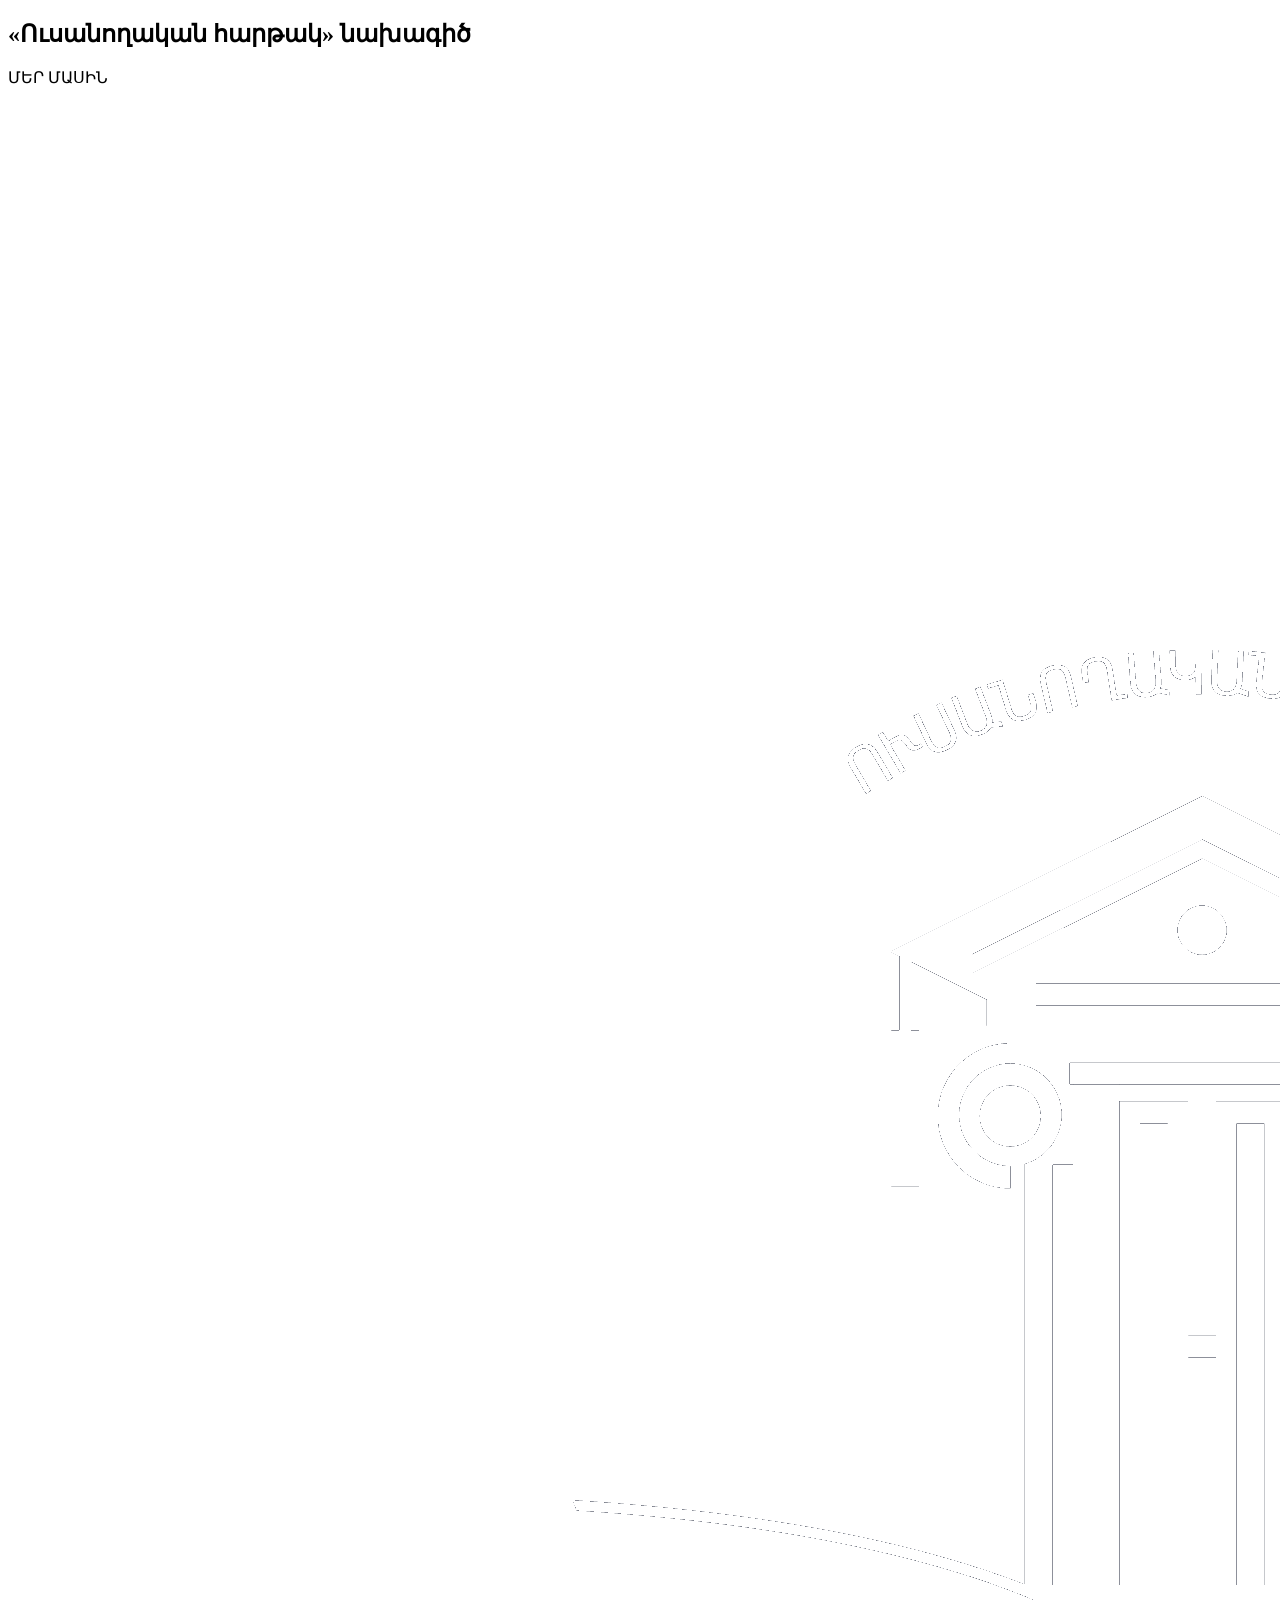
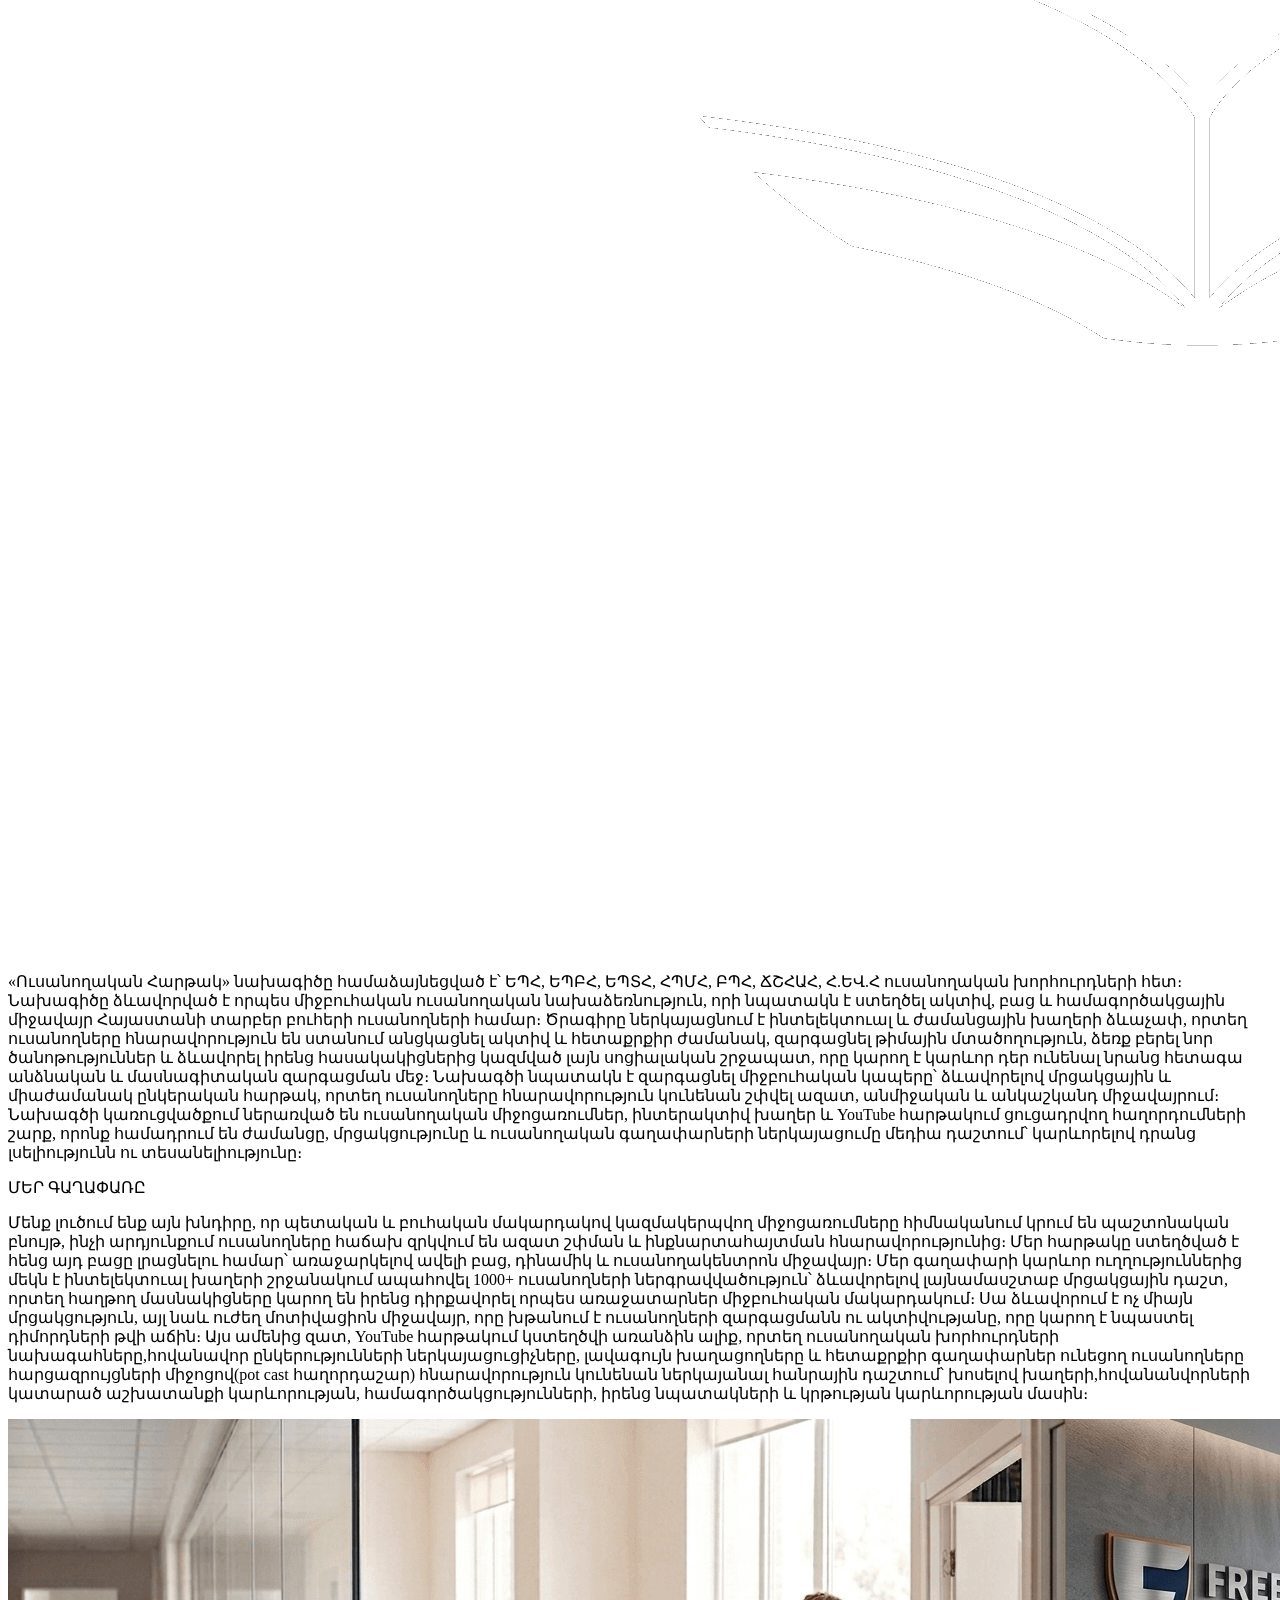
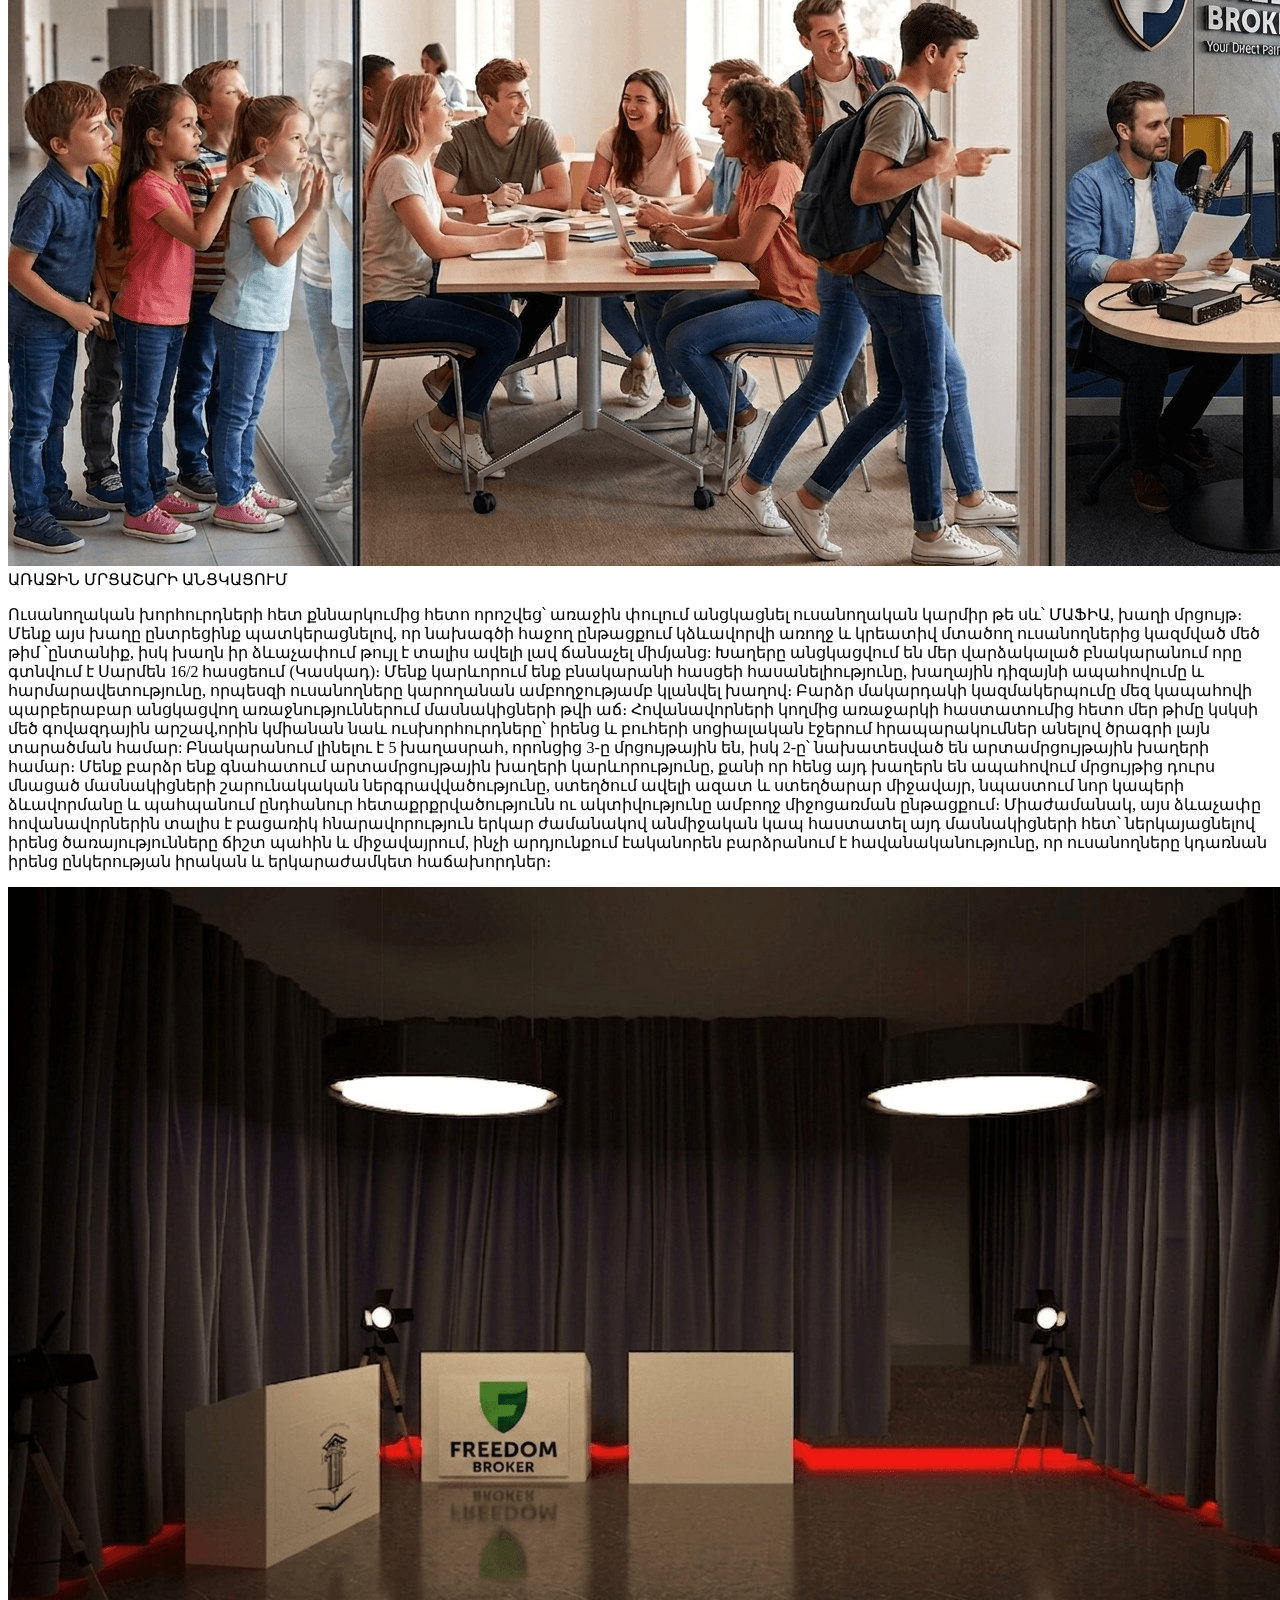
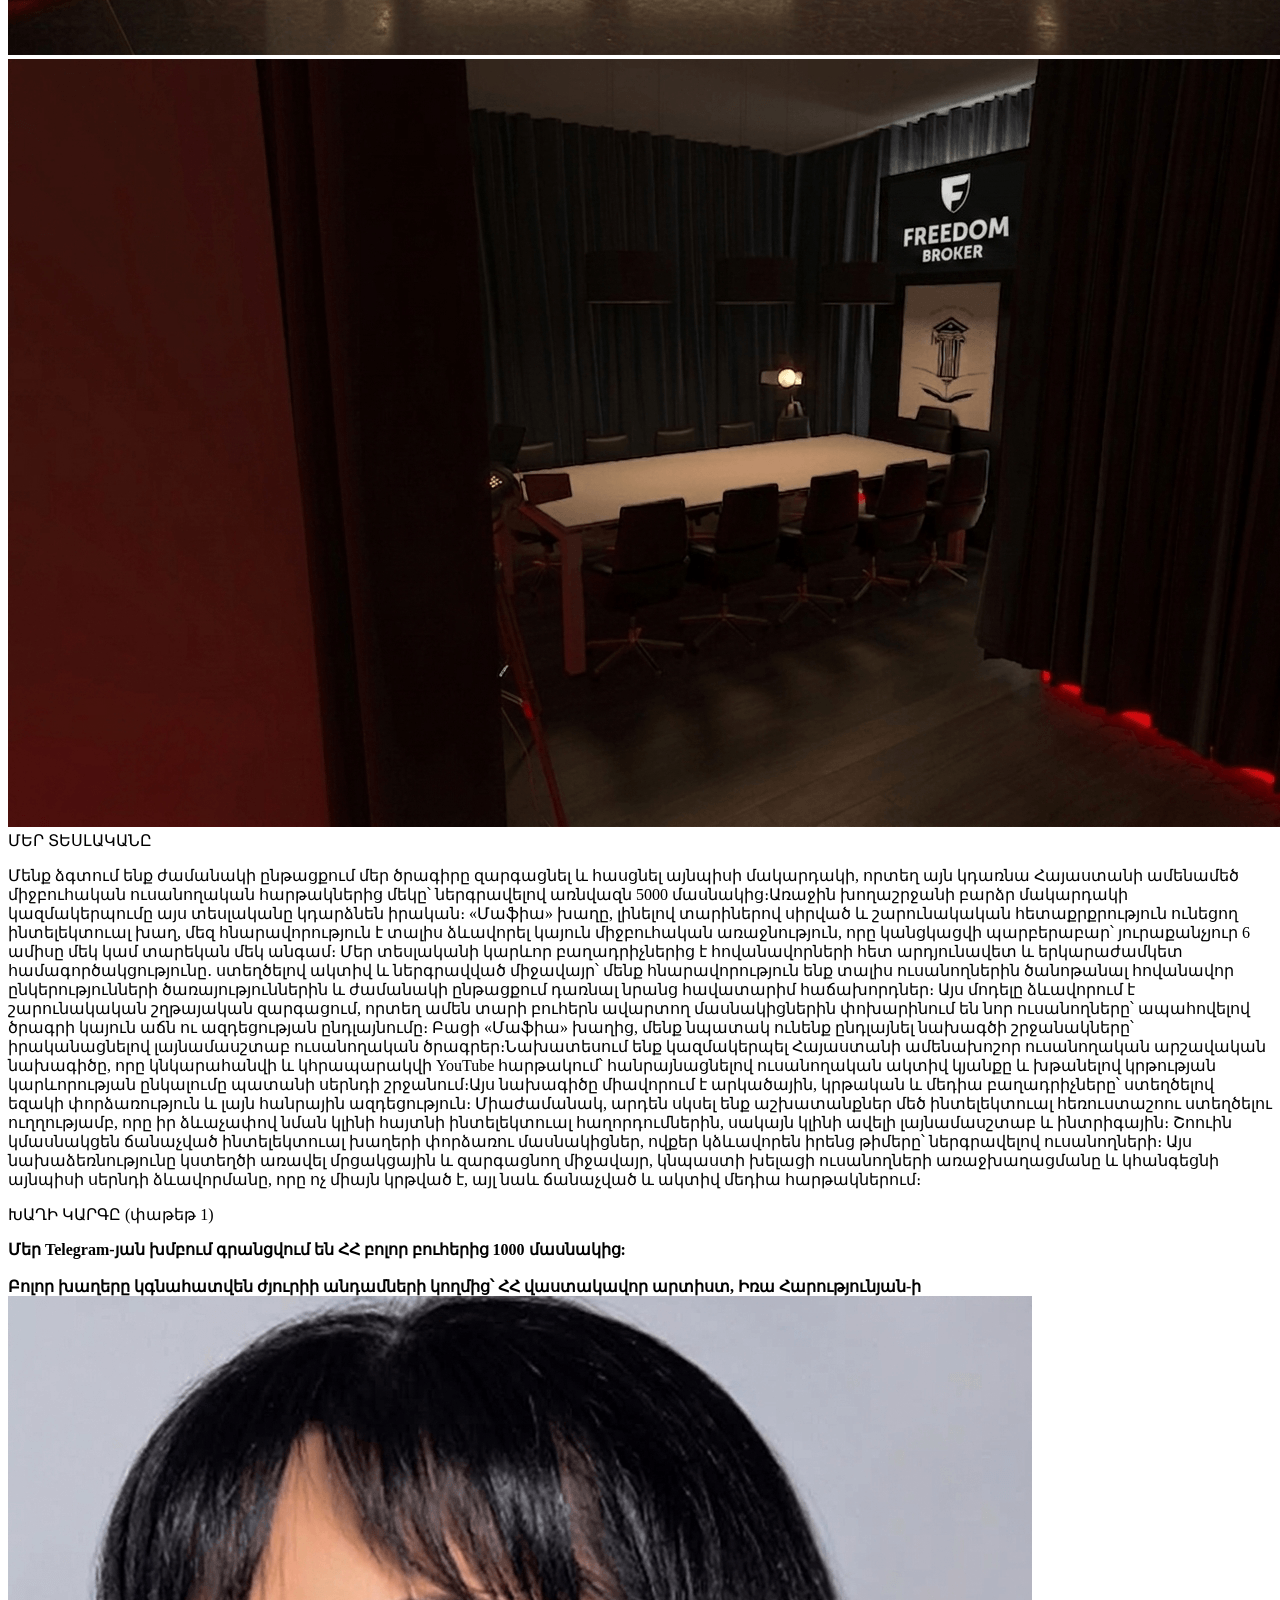
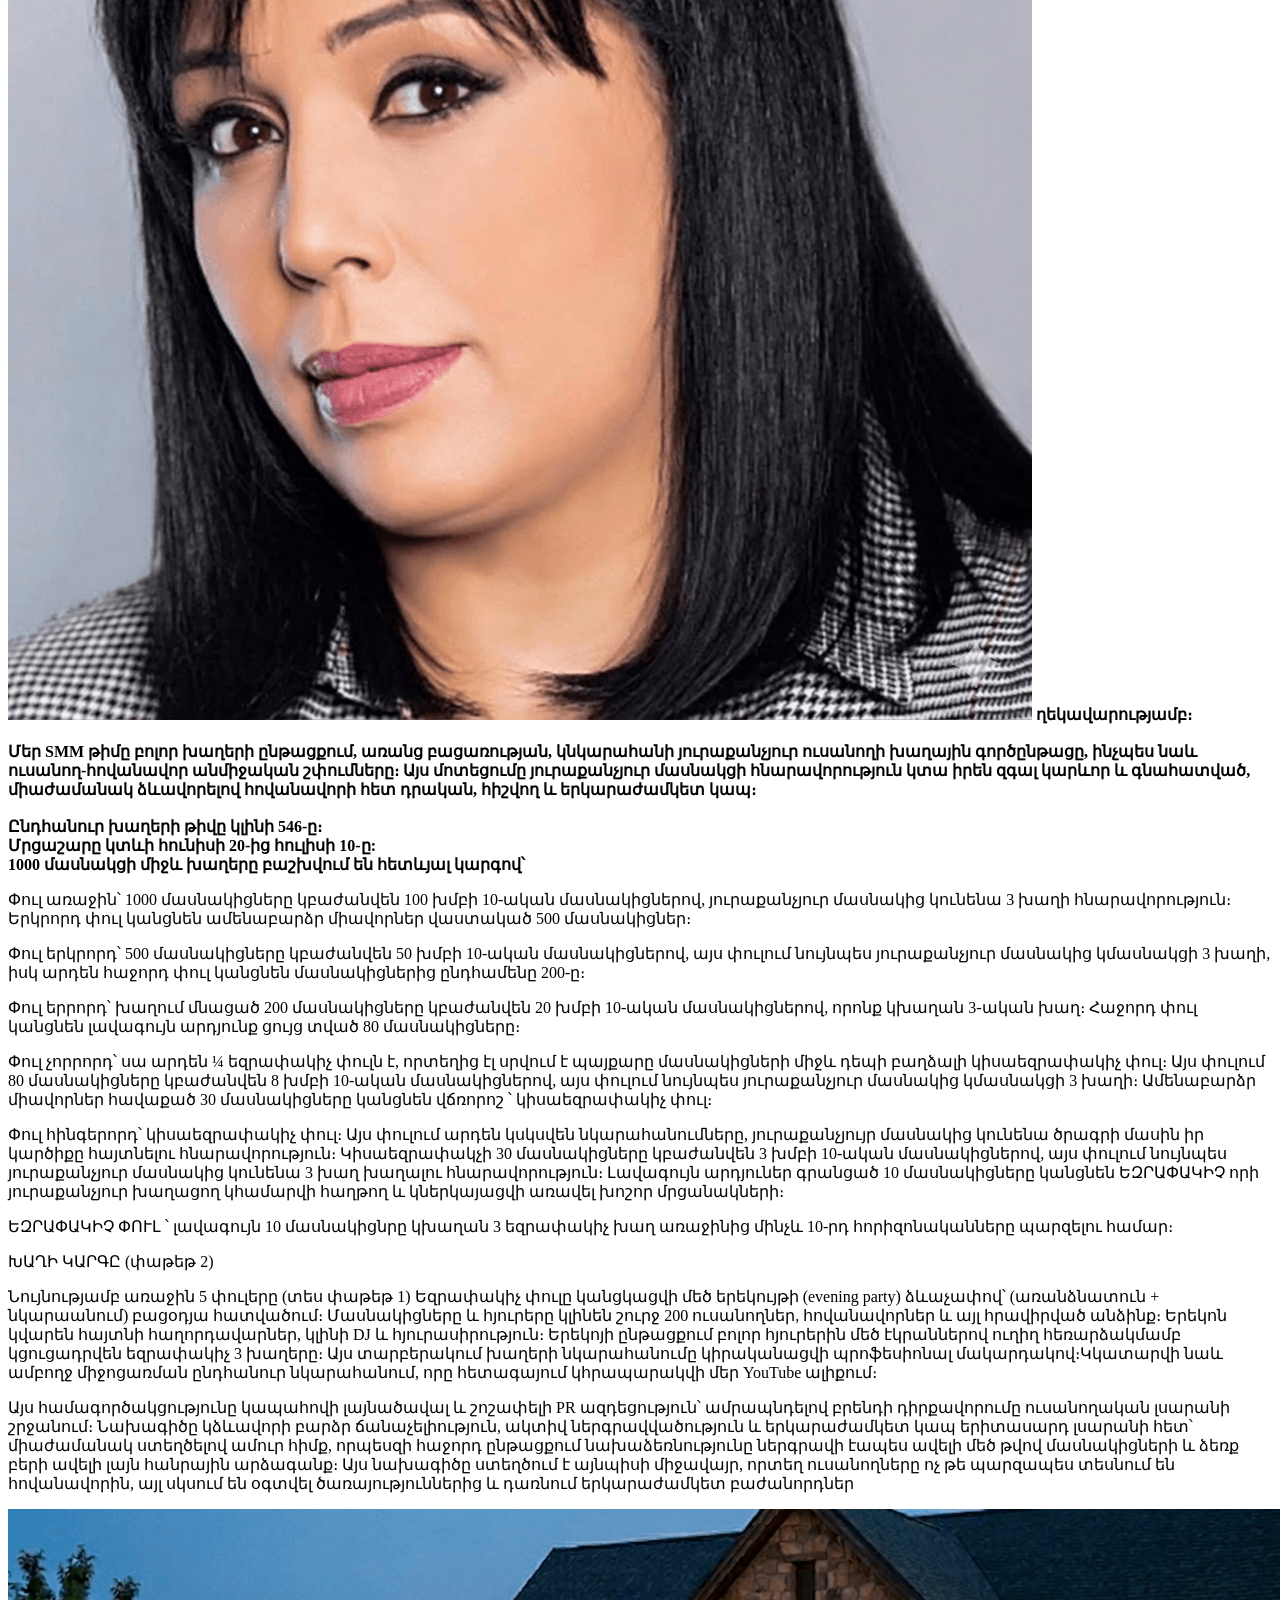
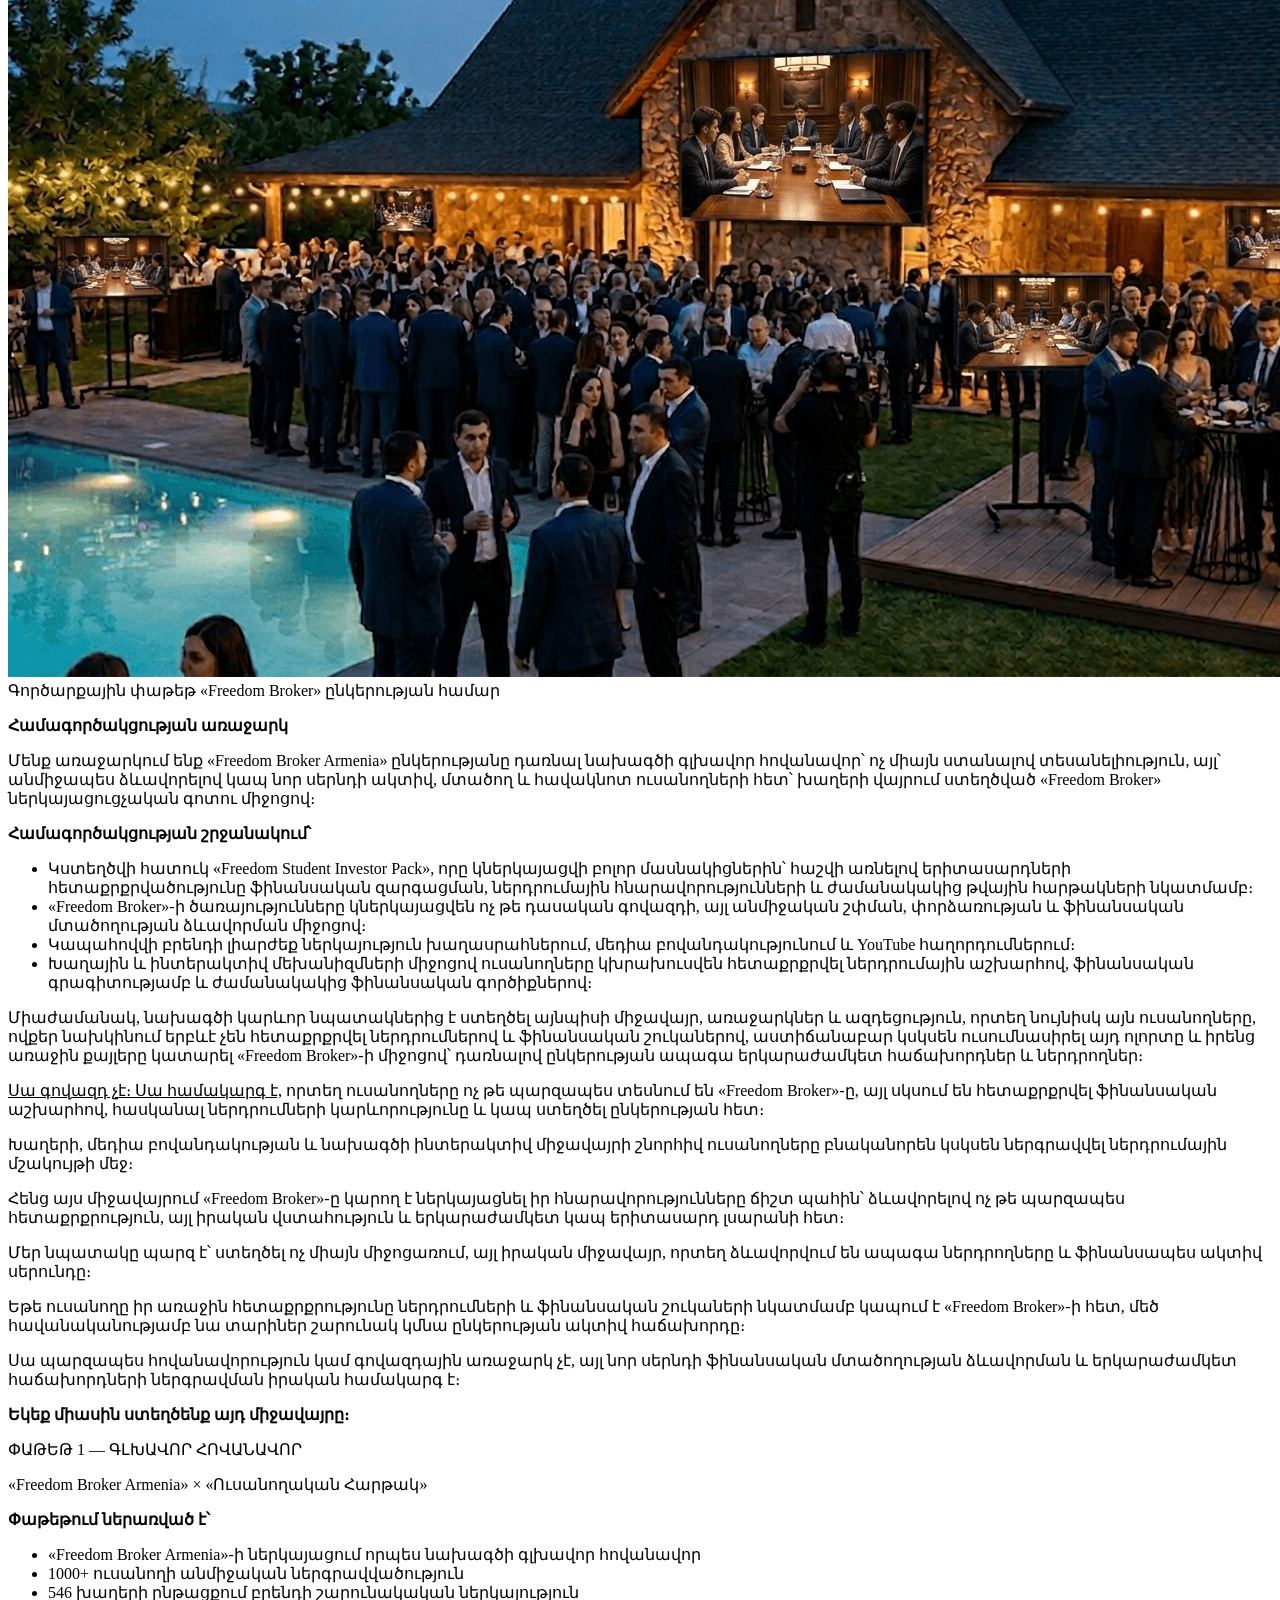
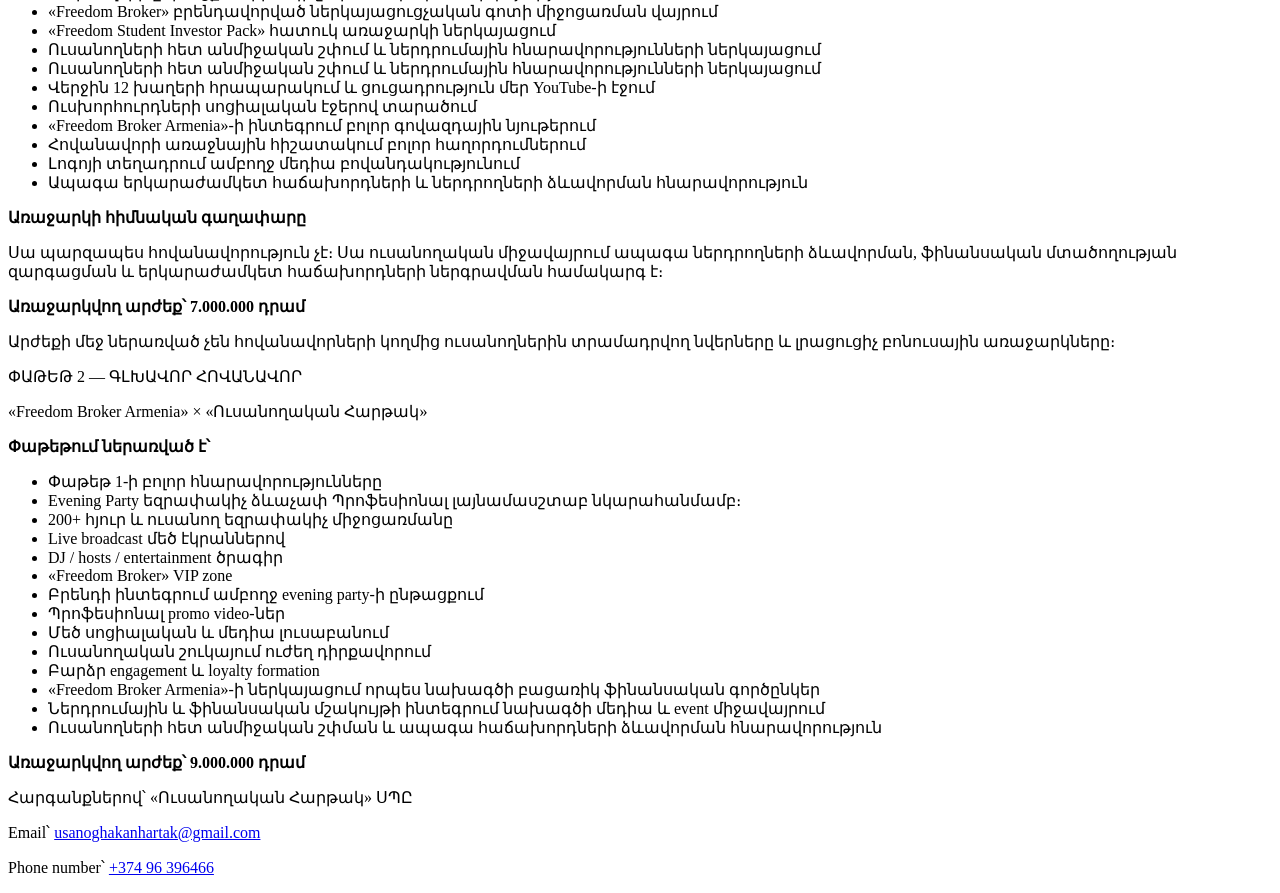
==== src/index.html @ 21ddfb9d "init" ====
<!DOCTYPE html>
<html lang="en">

<head>
    <meta charset="UTF-8" />
    <meta name="viewport" content="width=device-width, initial-scale=1.0" />
    <meta name="description" content="«Ուսանողական հարթակ» նախագիծ" />
    <meta name="theme-color" content="#1a1a1a" />

    <link rel="icon" type="image/png" href="./assets/favicons/favicon-96x96.png" sizes="96x96" />
    <link rel="icon" type="image/svg+xml" href="./assets/favicons/favicon.svg" />
    <link rel="shortcut icon" href="./assets/favicons/favicon.ico" />
    <link rel="apple-touch-icon" sizes="180x180" href="./assets/favicons/apple-touch-icon.png" />
    <meta name="apple-mobile-web-app-title" content="«Ուսանողական հարթակ» նախագիծ" />
    <link rel="manifest" href="./assets/favicons/site.webmanifest" />

    <title>«Ուսանողական հարթակ» նախագիծ</title>
</head>

<body>
    <div id="app">
        <main>

            <!-- ── Introduction ──────────────────────────────── -->
            <section class="intro" id="intro" aria-label="Introduction">
                <!-- <p class="intro__role">«Ուսանողական հարթակ» նախագիծ</p> -->
                <div class="intro__content" data-animate="animate__fadeInDown">
                    <h1 class="intro__name">«Ուսանողական հարթակ» նախագիծ</h1>
                </div>
            </section>

            <!-- ── About ──────────────────────────────────── -->
            <section class="about info-section" id="about" aria-label="About">
                <div class="container">
                    <span class="info-section__label">ՄԵՐ ՄԱՍԻՆ</span>
                    <div class="info-section__inner">

                        <div class="info-section__media" data-animate="animate__fadeInLeft">
                            <div class="info-section__box info-section__box--start">
                                <img class="info-section__image" src="./assets/images/logo_white.png"
                                    alt="«Ուսանողական հարթակ» նախագիծ" />
                            </div>
                        </div>

                        <div class="info-section__body" data-animate="animate__fadeInRight">
                            <p class="info-section__text">«Ուսանողական Հարթակ» նախագիծը համաձայնեցված է՝ ԵՊՀ, ԵՊԲՀ,
                                ԵՊՏՀ, ՀՊՄՀ,
                                ԲՊՀ, ՃՇՀԱՀ, Հ.ԵՎ.Հ ուսանողական խորհուրդների հետ։
                                Նախագիծը ձևավորված է որպես միջբուհական ուսանողական նախաձեռնություն, որի նպատակն է
                                ստեղծել ակտիվ, բաց և համագործակցային
                                միջավայր Հայաստանի տարբեր բուհերի ուսանողների համար։
                                Ծրագիրը ներկայացնում է ինտելեկտուալ և ժամանցային խաղերի ձևաչափ, որտեղ ուսանողները
                                հնարավորություն են ստանում անցկացնել
                                ակտիվ և հետաքրքիր ժամանակ, զարգացնել թիմային մտածողություն, ձեռք բերել նոր
                                ծանոթություններ և ձևավորել իրենց
                                հասակակիցներից կազմված լայն սոցիալական շրջապատ, որը կարող է կարևոր դեր ունենալ նրանց
                                հետագա անձնական և մասնագիտական
                                զարգացման մեջ։
                                Նախագծի նպատակն է զարգացնել միջբուհական կապերը՝ ձևավորելով մրցակցային և միաժամանակ
                                ընկերական հարթակ, որտեղ ուսանողները
                                հնարավորություն կունենան շփվել ազատ, անմիջական և անկաշկանդ միջավայրում։
                                Նախագծի կառուցվածքում ներառված են ուսանողական միջոցառումներ, ինտերակտիվ խաղեր և YouTube
                                հարթակում ցուցադրվող
                                հաղորդումների շարք, որոնք համադրում են ժամանցը, մրցակցությունը և ուսանողական գաղափարների
                                ներկայացումը մեդիա դաշտում՝
                                կարևորելով դրանց լսելիությունն ու տեսանելիությունը։
                            </p>
                        </div>

                    </div>
                </div>
            </section>

            <!-- ── Our Idea ──────────────────────────── -->
            <section class="ideology stack-section" id="our-idea" aria-label="Our Idea">
                <div class="container">
                    <span class="stack-section__label">ՄԵՐ ԳԱՂԱՓԱՌԸ</span>
                    <div class="stack-section__inner">

                        <div class="stack-section__body" data-animate="animate__fadeInLeft">
                            <p class="stack-section__text">
                                Մենք լուծում ենք այն խնդիրը, որ պետական և բուհական մակարդակով կազմակերպվող
                                միջոցառումները հիմնականում կրում են
                                պաշտոնական բնույթ, ինչի արդյունքում ուսանողները հաճախ զրկվում են ազատ շփման և
                                ինքնարտահայտման հնարավորությունից։ Մեր
                                հարթակը ստեղծված է հենց այդ բացը լրացնելու համար՝ առաջարկելով ավելի բաց, դինամիկ և
                                ուսանողակենտրոն միջավայր։
                                Մեր գաղափարի կարևոր ուղղություններից մեկն է ինտելեկտուալ խաղերի շրջանակում ապահովել
                                1000+ ուսանողների ներգրավվածություն՝
                                ձևավորելով լայնամասշտաբ մրցակցային դաշտ, որտեղ հաղթող մասնակիցները կարող են իրենց
                                դիրքավորել որպես առաջատարներ
                                միջբուհական մակարդակում։ Սա ձևավորում է ոչ միայն մրցակցություն, այլ նաև ուժեղ մոտիվացիոն
                                միջավայր, որը խթանում է
                                ուսանողների զարգացմանն ու ակտիվությանը, որը կարող է նպաստել դիմորդների թվի աճին։
                                Այս ամենից զատ, YouTube հարթակում կստեղծվի առանձին ալիք, որտեղ ուսանողական խորհուրդների
                                նախագահները,հովանավոր
                                ընկերությունների ներկայացուցիչները, լավագույն խաղացողները և հետաքրքիր գաղափարներ ունեցող
                                ուսանողները հարցազրույցների
                                միջոցով(pot cast հաղորդաշար) հնարավորություն կունենան ներկայանալ հանրային դաշտում՝
                                խոսելով խաղերի,հովանանվորների կատարած
                                աշխատանքի կարևորության, համագործակցությունների, իրենց նպատակների և կրթության
                                կարևորության մասին։
                            </p>
                        </div>

                        <div class="stack-section__media" data-animate="animate__fadeInRight">
                            <img class="stack-section__image" src="./assets/images/our-ideology.png"
                                alt="Our Ideology" />
                        </div>

                    </div>
                </div>
            </section>

            <!-- ── First Tournament ──────────────────────────── -->
            <section class="stack-section stack-section--side" id="first-tournament" aria-label="First Tournament">
                <div class="container">
                    <span class="stack-section__label">ԱՌԱՋԻՆ ՄՐՑԱՇԱՐԻ ԱՆՑԿԱՑՈՒՄ</span>
                    <div class="stack-section__inner">

                        <div class="stack-section__body" data-animate="animate__fadeInLeft">
                            <p class="stack-section__text">Ուսանողական խորհուրդների հետ քննարկումից հետո որոշվեց՝ առաջին
                                փուլում անցկացնել ուսանողական կարմիր թե սև՝ ՄԱՖԻԱ, խաղի
                                մրցույթ։ Մենք այս խաղը ընտրեցինք պատկերացնելով, որ նախագծի հաջող ընթացքում կձևավորվի
                                առողջ և կրեատիվ մտածող ուսանողներից
                                կազմված մեծ թիմ ՝ընտանիք, իսկ խաղն իր ձևաչափում թույլ է տալիս ավելի լավ ճանաչել միմյանց:
                                Խաղերը անցկացվում են մեր վարձակալած բնակարանում որը գտնվում է Սարմեն 16/2 հասցեում
                                (Կասկադ)։ Մենք կարևորում ենք
                                բնակարանի հասցեի հասանելիությունը, խաղային դիզայնի ապահովումը և հարմարավետությունը,
                                որպեսզի ուսանողները կարողանան
                                ամբողջությամբ կլանվել խաղով։ Բարձր մակարդակի կազմակերպումը մեզ կապահովի պարբերաբար
                                անցկացվող առաջնություններում
                                մասնակիցների թվի աճ։ Հովանավորների կողմից առաջարկի հաստատումից հետո մեր թիմը կսկսի մեծ
                                գովազդային արշավ,որին կմիանան նաև
                                ուսխորհուրդները՝ իրենց և բուհերի սոցիալական էջերում հրապարակումներ անելով ծրագրի լայն
                                տարածման համար:
                                Բնակարանում լինելու է 5 խաղասրահ, որոնցից 3-ը մրցույթային են, իսկ 2-ը՝ նախատեսված են
                                արտամրցույթային խաղերի համար։ Մենք
                                բարձր ենք գնահատում արտամրցույթային խաղերի կարևորությունը, քանի որ հենց այդ խաղերն են
                                ապահովում մրցույթից դուրս մնացած
                                մասնակիցների շարունակական ներգրավվածությունը, ստեղծում ավելի ազատ և ստեղծարար միջավայր,
                                նպաստում նոր կապերի ձևավորմանը և
                                պահպանում ընդհանուր հետաքրքրվածությունն ու ակտիվությունը ամբողջ միջոցառման ընթացքում։
                                Միաժամանակ, այս ձևաչափը
                                հովանավորներին տալիս է բացառիկ հնարավորություն երկար ժամանակով անմիջական կապ հաստատել
                                այդ մասնակիցների հետ՝
                                ներկայացնելով իրենց ծառայությունները ճիշտ պահին և միջավայրում, ինչի արդյունքում
                                էականորեն բարձրանում է
                                հավանականությունը, որ ուսանողները կդառնան իրենց ընկերության իրական և երկարաժամկետ
                                հաճախորդներ։</p>
                        </div>

                        <div class="stack-section__images" data-animate="animate__fadeInRight">
                            <img class="stack-section__image" src="./assets/images/first_tournament_1.png"
                                alt="First Tournament 1" />
                            <img class="stack-section__image" src="./assets/images/first_tournament_2.png"
                                alt="First Tournament 2" />
                        </div>

                    </div>
                </div>
            </section>

            <!-- ── Our Vision ────────────────────────────── -->
            <section class="stack-section" id="our-vision" aria-label="Our Vision">
                <div class="container">
                    <span class="stack-section__label">ՄԵՐ ՏԵՍԼԱԿԱՆԸ</span>
                    <div class="stack-section__inner">

                        <div class="stack-section__body" data-animate="animate__fadeInUp">
                            <p class="stack-section__text">
                                Մենք ձգտում ենք ժամանակի ընթացքում մեր ծրագիրը զարգացնել և հասցնել այնպիսի մակարդակի,
                                որտեղ այն կդառնա Հայաստանի
                                ամենամեծ միջբուհական ուսանողական հարթակներից մեկը՝ ներգրավելով առնվազն 5000
                                մասնակից։Առաջին խողաշրջանի բարձր մակարդակի
                                կազմակերպումը այս տեսլականը կդարձնեն իրական։ «Մաֆիա» խաղը, լինելով տարիներով սիրված և
                                շարունակական հետաքրքրություն
                                ունեցող ինտելեկտուալ խաղ, մեզ հնարավորություն է տալիս ձևավորել կայուն միջբուհական
                                առաջնություն, որը կանցկացվի
                                պարբերաբար՝ յուրաքանչյուր 6 ամիսը մեկ կամ տարեկան մեկ անգամ։
                                Մեր տեսլականի կարևոր բաղադրիչներից է հովանավորների հետ արդյունավետ և երկարաժամկետ
                                համագործակցությունը․ ստեղծելով ակտիվ և
                                ներգրավված միջավայր՝ մենք հնարավորություն ենք տալիս ուսանողներին ծանոթանալ հովանավոր
                                ընկերությունների ծառայություններին
                                և ժամանակի ընթացքում դառնալ նրանց հավատարիմ հաճախորդներ։ Այս մոդելը ձևավորում է
                                շարունակական շղթայական զարգացում, որտեղ
                                ամեն տարի բուհերն ավարտող մասնակիցներին փոխարինում են նոր ուսանողները՝ ապահովելով ծրագրի
                                կայուն աճն ու ազդեցության
                                ընդլայնումը։
                                Բացի «Մաֆիա» խաղից, մենք նպատակ ունենք ընդլայնել նախագծի շրջանակները՝ իրականացնելով
                                լայնամասշտաբ ուսանողական
                                ծրագրեր։Նախատեսում ենք կազմակերպել Հայաստանի ամենախոշոր ուսանողական արշավական նախագիծը,
                                որը կնկարահանվի և կհրապարակվի
                                YouTube հարթակում՝ հանրայնացնելով ուսանողական ակտիվ կյանքը և խթանելով կրթության
                                կարևորության ընկալումը պատանի սերնդի
                                շրջանում։Այս նախագիծը միավորում է արկածային, կրթական և մեդիա բաղադրիչները՝ ստեղծելով
                                եզակի փորձառություն և լայն հանրային
                                ազդեցություն։
                                Միաժամանակ, արդեն սկսել ենք աշխատանքներ մեծ ինտելեկտուալ հեռուստաշոու ստեղծելու
                                ուղղությամբ, որը իր ձևաչափով նման կլինի
                                հայտնի ինտելեկտուալ հաղորդումներին, սակայն կլինի ավելի լայնամասշտաբ և ինտրիգային։ Շոուին
                                կմասնակցեն ճանաչված
                                ինտելեկտուալ խաղերի փորձառու մասնակիցներ, ովքեր կձևավորեն իրենց թիմերը՝ ներգրավելով
                                ուսանողների։ Այս նախաձեռնությունը
                                կստեղծի առավել մրցակցային և զարգացնող միջավայր, կնպաստի խելացի ուսանողների առաջխաղացմանը
                                և կհանգեցնի այնպիսի սերնդի
                                ձևավորմանը, որը ոչ միայն կրթված է, այլ նաև ճանաչված և ակտիվ մեդիա հարթակներում։
                            </p>
                        </div>

                    </div>
                </div>
            </section>

            <!-- ── Order of the Game 1 ──────────────────────── -->
            <section class="stack-section" id="order-of-game" aria-label="Order of the Game">
                <div class="container">
                    <span class="stack-section__label">ԽԱՂԻ ԿԱՐԳԸ (փաթեթ 1)</span>
                    <div class="stack-section__inner">
                        <div class="stack-section__body" data-animate="animate__fadeInUp">
                            <p class="stack-section__text">
                                <strong>
                                    Մեր Telegram-յան խմբում գրանցվում են ՀՀ բոլոր բուհերից 1000 մասնակից:
                                </strong>
                                <br />
                                <br />
                                <strong>
                                    Բոլոր խաղերը կգնահատվեն ժյուրիի անդամների կողմից՝ ՀՀ վաստակավոր արտիստ,
                                    <span class="img-tooltip">Իռա Հարությունյան-ի<img class="img-tooltip__image"
                                            src="./assets/images/judge_photo.png" alt="Իռա Հարությունյան" /></span>
                                    ղեկավարությամբ։
                                </strong>
                                <br />
                                <br />
                                <strong>
                                    Մեր SMM թիմը բոլոր խաղերի ընթացքում, առանց բացառության, կնկարահանի յուրաքանչյուր
                                    ուսանողի խաղային գործընթացը, ինչպես նաև
                                    ուսանող-հովանավոր անմիջական շփումները։ Այս մոտեցումը յուրաքանչյուր մասնակցի
                                    հնարավորություն կտա իրեն զգալ կարևոր և
                                    գնահատված, միաժամանակ ձևավորելով հովանավորի հետ դրական, հիշվող և երկարաժամկետ կապ։
                                </strong>
                                <br />
                                <br />
                                <strong>
                                    Ընդհանուր խաղերի թիվը կլինի 546-ը։
                                </strong>
                                <br />
                                <strong>Մրցաշարը կտևի հունիսի 20-ից հուլիսի 10-ը:</strong>
                                <br />
                                <strong>1000 մասնակցի միջև խաղերը բաշխվում են հետևյալ կարգով՝</strong>
                            </p>
                            <p class="stack-section__text">
                                Փուլ առաջին՝ 1000 մասնակիցները կբաժանվեն 100 խմբի 10-ական մասնակիցներով, յուրաքանչյուր
                                մասնակից կունենա 3 խաղի
                                հնարավորություն։
                                Երկրորդ փուլ կանցնեն ամենաբարձր միավորներ վաստակած 500 մասնակիցներ։
                            </p>
                            <p class="stack-section__text">
                                Փուլ երկրորդ՝ 500 մասնակիցները կբաժանվեն 50 խմբի 10-ական մասնակիցներով, այս փուլում
                                նույնպես յուրաքանչյուր մասնակից
                                կմասնակցի 3 խաղի, իսկ արդեն հաջորդ փուլ կանցնեն մասնակիցներից ընդհամենը 200-ը։
                            </p>
                            <p class="stack-section__text">
                                Փուլ երրորդ՝ խաղում մնացած 200 մասնակիցները կբաժանվեն 20 խմբի 10-ական մասնակիցներով,
                                որոնք կխաղան 3-ական խաղ։ Հաջորդ
                                փուլ կանցնեն լավագույն արդյունք ցույց տված 80 մասնակիցները։
                            </p>
                            <p class="stack-section__text">
                                Փուլ չորրորդ՝ սա արդեն ¼ եզրափակիչ փուլն է, որտեղից էլ սրվում է պայքարը մասնակիցների
                                միջև դեպի բաղձալի կիսաեզրափակիչ
                                փուլ։ Այս փուլում 80 մասնակիցները կբաժանվեն 8 խմբի 10-ական մասնակիցներով, այս փուլում
                                նույնպես յուրաքանչյուր մասնակից
                                կմասնակցի 3 խաղի։ Ամենաբարձր միավորներ հավաքած 30 մասնակիցները կանցնեն վճռորոշ ՝
                                կիսաեզրափակիչ փուլ։
                            </p>
                            <p class="stack-section__text">
                                Փուլ հինգերորդ՝ կիսաեզրափակիչ փուլ։ Այս փուլում արդեն կսկսվեն նկարահանումները,
                                յուրաքանչյույր մասնակից կունենա ծրագրի
                                մասին իր կարծիքը հայտնելու հնարավորություն։ Կիսաեզրափակչի 30 մասնակիցները կբաժանվեն 3
                                խմբի 10-ական մասնակիցներով, այս
                                փուլում նույնպես յուրաքանչյուր մասնակից կունենա 3 խաղ խաղալու հնարավորություն։ Լավագույն
                                արդյուներ գրանցած 10
                                մասնակիցները կանցնեն ԵԶՐԱՓԱԿԻՉ որի յուրաքանչյուր խաղացող կհամարվի հաղթող և կներկայացվի
                                առավել խոշոր մրցանակների։
                            </p>
                            <p class="stack-section__text">
                                ԵԶՐԱՓԱԿԻՉ ՓՈՒԼ ՝ լավագույն 10 մասնակիցնրը կխաղան 3 եզրափակիչ խաղ առաջինից մինչև 10-րդ
                                հորիզոնականները պարզելու համար։
                            </p>
                        </div>

                    </div>
                </div>
            </section>

            <!-- ── Order of the Game 2 ──────────────────────── -->
            <section class="order-of-game-2 stack-section stack-section--side" id="order-of-game-2"
                aria-label="Order of the Game 2">
                <div class="container">
                    <span class="stack-section__label">ԽԱՂԻ ԿԱՐԳԸ (փաթեթ 2)</span>
                    <div class="stack-section__inner">

                        <div class="stack-section__body" data-animate="animate__fadeInLeft">
                            <p class="stack-section__text">
                                Նույնությամբ առաջին 5 փուլերը (տես փաթեթ 1)
                                Եզրափակիչ փուլը կանցկացվի մեծ երեկույթի (evening party) ձևաչափով՝ (առանձնատուն +
                                նկարաանում) բացօդյա հատվածում։
                                Մասնակիցները և հյուրերը կլինեն շուրջ 200 ուսանողներ, հովանավորներ և այլ հրավիրված
                                անձինք։
                                Երեկոն կվարեն հայտնի հաղորդավարներ, կլինի DJ և հյուրասիրություն։ Երեկոյի ընթացքում բոլոր
                                հյուրերին մեծ էկրաններով ուղիղ
                                հեռարձակմամբ կցուցադրվեն եզրափակիչ 3 խաղերը։
                                Այս տարբերակում խաղերի նկարահանումը կիրականացվի պրոֆեսիոնալ մակարդակով։Կկատարվի նաև
                                ամբողջ միջոցառման ընդհանուր
                                նկարահանում, որը հետագայում կհրապարակվի մեր YouTube ալիքում։
                            </p>
                            <p class='stack-section__text'>
                                Այս համագործակցությունը կապահովի լայնածավալ և շոշափելի PR ազդեցություն՝ ամրապնդելով
                                բրենդի դիրքավորումը ուսանողական
                                լսարանի շրջանում։ Նախագիծը կձևավորի բարձր ճանաչելիություն, ակտիվ ներգրավվածություն և
                                երկարաժամկետ կապ երիտասարդ լսարանի
                                հետ՝ միաժամանակ ստեղծելով ամուր հիմք, որպեսզի հաջորդ ընթացքում
                                նախաձեռնությունը ներգրավի էապես ավելի մեծ թվով
                                մասնակիցների և ձեռք բերի ավելի լայն հանրային արձագանք։
                                Այս նախագիծը ստեղծում է այնպիսի միջավայր, որտեղ ուսանողները ոչ թե պարզապես տեսնում են
                                հովանավորին, այլ սկսում են օգտվել
                                ծառայություններից և դառնում երկարաժամկետ բաժանորդներ
                            </p>
                        </div>

                        <div class="stack-section__images" data-animate="animate__fadeInRight">
                            <img class="stack-section__image" src="./assets/images/game_intro.png" alt="game_intro" />
                        </div>
                    </div>
                </div>
            </section>

            <!-- Freedom Broker -->
            <section class="freedom-broker stack-section" id="freedom-broker" aria-label="Freedom Broker">
                <div class="container">
                    <span class="stack-section__label">Գործարքային փաթեթ «Freedom Broker» ընկերության համար</span>
                    <div class="stack-section__inner">
                        <div class="stack-section__body" data-animate="animate__fadeInUp">
                            <p class="stack-section__text">
                                <b>Համագործակցության առաջարկ</b>
                            </p>
                            <p class="stack-section__text">
                                Մենք առաջարկում ենք «Freedom Broker Armenia» ընկերությանը դառնալ նախագծի գլխավոր
                                հովանավոր՝ ոչ միայն ստանալով
                                տեսանելիություն, այլ՝ անմիջապես ձևավորելով կապ նոր սերնդի ակտիվ, մտածող և հավակնոտ
                                ուսանողների հետ՝ խաղերի
                                վայրում ստեղծված «Freedom Broker» ներկայացուցչական գոտու միջոցով։
                            </p>
                            <p class="stack-section__text">
                                <b>Համագործակցության շրջանակում՝</b>
                            </p>
                            <ul class="stack-section__list">
                                <li class="stack-section__text">Կստեղծվի հատուկ «Freedom Student Investor Pack», որը
                                    կներկայացվի բոլոր մասնակիցներին՝
                                    հաշվի առնելով երիտասարդների
                                    հետաքրքրվածությունը ֆինանսական զարգացման, ներդրումային հնարավորությունների և
                                    ժամանակակից
                                    թվային հարթակների նկատմամբ։</li>
                                <li class="stack-section__text">«Freedom Broker»-ի ծառայությունները կներկայացվեն ոչ թե
                                    դասական գովազդի, այլ անմիջական
                                    շփման, փորձառության և ֆինանսական
                                    մտածողության ձևավորման միջոցով։</li>
                                <li class="stack-section__text">Կապահովվի բրենդի լիարժեք ներկայություն խաղասրահներում,
                                    մեդիա բովանդակությունում և
                                    YouTube հաղորդումներում։</li>
                                <li class="stack-section__text">Խաղային և ինտերակտիվ մեխանիզմների միջոցով ուսանողները
                                    կխրախուսվեն հետաքրքրվել
                                    ներդրումային աշխարհով, ֆինանսական
                                    գրագիտությամբ և ժամանակակից ֆինանսական գործիքներով։</li>
                            </ul>
                            <p class="stack-section__text">
                                Միաժամանակ, նախագծի կարևոր նպատակներից է ստեղծել այնպիսի միջավայր, առաջարկներ և
                                ազդեցություն, որտեղ նույնիսկ այն
                                ուսանողները, ովքեր նախկինում երբևէ չեն հետաքրքրվել ներդրումներով և ֆինանսական
                                շուկաներով, աստիճանաբար կսկսեն
                                ուսումնասիրել այդ ոլորտը և իրենց առաջին քայլերը կատարել «Freedom Broker»-ի միջոցով՝
                                դառնալով ընկերության ապագա
                                երկարաժամկետ հաճախորդներ և ներդրողներ։
                            </p>
                            <p class="stack-section__text">
                                <u>Սա գովազդ չէ։ Սա համակարգ է,</u> որտեղ ուսանողները ոչ թե պարզապես տեսնում են «Freedom
                                Broker»-ը,
                                այլ
                                սկսում են հետաքրքրվել ֆինանսական
                                աշխարհով, հասկանալ ներդրումների կարևորությունը և կապ ստեղծել ընկերության հետ։
                            </p>
                            <p class="stack-section__text">
                                Խաղերի, մեդիա բովանդակության և նախագծի ինտերակտիվ միջավայրի շնորհիվ ուսանողները
                                բնականորեն կսկսեն ներգրավվել
                                ներդրումային մշակույթի մեջ։
                            </p>
                            <p class="stack-section__text">
                                Հենց այս միջավայրում «Freedom Broker»-ը կարող է ներկայացնել իր հնարավորությունները ճիշտ
                                պահին՝ ձևավորելով ոչ թե պարզապես
                                հետաքրքրություն, այլ իրական վստահություն և երկարաժամկետ կապ երիտասարդ լսարանի հետ։
                            </p>
                            <p class="stack-section__text">
                                Մեր նպատակը պարզ է՝ ստեղծել ոչ միայն միջոցառում, այլ իրական միջավայր, որտեղ ձևավորվում
                                են ապագա ներդրողները և ֆինանսապես
                                ակտիվ սերունդը։
                            </p>
                            <p class="stack-section__text">
                                Եթե ուսանողը իր առաջին հետաքրքրությունը ներդրումների և ֆինանսական շուկաների նկատմամբ
                                կապում է «Freedom Broker»-ի հետ,
                                մեծ հավանականությամբ նա տարիներ շարունակ կմնա ընկերության ակտիվ հաճախորդը։
                            </p>
                            <p class="stack-section__text">
                                Սա պարզապես հովանավորություն կամ գովազդային առաջարկ չէ, այլ նոր սերնդի ֆինանսական
                                մտածողության ձևավորման և երկարաժամկետ
                                հաճախորդների ներգրավման իրական համակարգ է։
                            </p>
                            <p class="stack-section__text text-2xl">
                                <b>Եկեք միասին ստեղծենք այդ միջավայրը։</b>
                            </p>
                        </div>
                    </div>
                </div>
            </section>

            <!-- ── Package 1 ─────────────────────────────── -->
            <section class="package-1 stack-section" id="package-1" aria-label="Package 1">
                <div class="container">
                    <span class="stack-section__label">ՓԱԹԵԹ 1 — ԳԼԽԱՎՈՐ ՀՈՎԱՆԱՎՈՐ</span>
                    <div class="stack-section__inner">
                        <div class="stack-section__body" data-animate="animate__fadeInUp">
                            <p class="stack-section__text">
                                «Freedom Broker Armenia» × «Ուսանողական Հարթակ»
                            </p>
                            <p class="stack-section__text">
                                <b>Փաթեթում ներառված է՝</b>
                            </p>

                            <ul class="stack-section__list">
                                <li class="stack-section__text">
                                    «Freedom Broker Armenia»-ի ներկայացում որպես նախագծի գլխավոր հովանավոր
                                </li>
                                <li class="stack-section__text">
                                    1000+ ուսանողի անմիջական ներգրավվածություն
                                </li>
                                <li class="stack-section__text">
                                    546 խաղերի ընթացքում բրենդի շարունակական ներկայություն
                                </li>
                                <li class="stack-section__text">
                                    «Freedom Broker» բրենդավորված ներկայացուցչական գոտի միջոցառման վայրում
                                </li>
                                <li class="stack-section__text">
                                    «Freedom Student Investor Pack» հատուկ առաջարկի ներկայացում
                                </li>
                                <li class="stack-section__text">
                                    Ուսանողների հետ անմիջական շփում և ներդրումային հնարավորությունների ներկայացում
                                </li>
                                <li class="stack-section__text">
                                    Ուսանողների հետ անմիջական շփում և ներդրումային հնարավորությունների ներկայացում
                                </li>
                                <li class="stack-section__text">
                                    Վերջին 12 խաղերի հրապարակում և ցուցադրություն մեր YouTube-ի էջում
                                </li>
                                <li class="stack-section__text">
                                    Ուսխորհուրդների սոցիալական էջերով տարածում
                                </li>
                                <li class="stack-section__text">
                                    «Freedom Broker Armenia»-ի ինտեգրում բոլոր գովազդային նյութերում
                                </li>
                                <li class="stack-section__text">
                                    Հովանավորի առաջնային հիշատակում բոլոր հաղորդումներում
                                </li>
                                <li class="stack-section__text">
                                    Լոգոյի տեղադրում ամբողջ մեդիա բովանդակությունում
                                </li>
                                <li class="stack-section__text">
                                    Ապագա երկարաժամկետ հաճախորդների և ներդրողների ձևավորման հնարավորություն
                                </li>
                            </ul>
                            <p class="stack-section__text">
                                <b>Առաջարկի հիմնական գաղափարը</b>
                            </p>
                            <p class="stack-section__text">
                                Սա պարզապես հովանավորություն չէ։
                                Սա ուսանողական միջավայրում ապագա ներդրողների ձևավորման, ֆինանսական մտածողության
                                զարգացման և երկարաժամկետ հաճախորդների
                                ներգրավման համակարգ է։
                            </p>
                            <p class="stack-section__text">
                                <b>Առաջարկվող արժեք՝ 7.000.000 դրամ</b>
                            </p>
                            <p class="stack-section__text">
                                Արժեքի մեջ ներառված չեն հովանավորների կողմից ուսանողներին տրամադրվող նվերները և
                                լրացուցիչ բոնուսային առաջարկները։
                            </p>
                        </div>
                    </div>
                </div>
            </section>

            <!-- ── Package 2 ─────────────────────────────── -->
            <section class="package-2 stack-section" id="package-2" aria-label="Package 2">
                <div class="container">
                    <span class="stack-section__label">ՓԱԹԵԹ 2 — ԳԼԽԱՎՈՐ ՀՈՎԱՆԱՎՈՐ</span>
                    <div class="stack-section__inner">
                        <div class="stack-section__body" data-animate="animate__fadeInUp">
                            <p class="stack-section__text">
                                «Freedom Broker Armenia» × «Ուսանողական Հարթակ»
                            </p>
                            <p class="stack-section__text">
                                <b>Փաթեթում ներառված է՝</b>
                            </p>
                            <ul class="stack-section__list">
                                <li class="stack-section__text">Փաթեթ 1-ի բոլոր հնարավորությունները</li>
                                <li class="stack-section__text">Evening Party եզրափակիչ ձևաչափ Պրոֆեսիոնալ լայնամասշտաբ
                                    նկարահանմամբ։</li>
                                <li class="stack-section__text">200+ հյուր և ուսանող եզրափակիչ միջոցառմանը</li>
                                <li class="stack-section__text">Live broadcast մեծ էկրաններով</li>
                                <li class="stack-section__text">DJ / hosts / entertainment ծրագիր</li>
                                <li class="stack-section__text">«Freedom Broker» VIP zone</li>
                                <li class="stack-section__text">Բրենդի ինտեգրում ամբողջ evening party-ի ընթացքում</li>
                                <li class="stack-section__text">Պրոֆեսիոնալ promo video-ներ</li>
                                <li class="stack-section__text">Մեծ սոցիալական և մեդիա լուսաբանում</li>
                                <li class="stack-section__text">Ուսանողական շուկայում ուժեղ դիրքավորում</li>
                                <li class="stack-section__text">Բարձր engagement և loyalty formation</li>
                                <li class="stack-section__text">
                                    «Freedom Broker Armenia»-ի ներկայացում որպես նախագծի
                                    բացառիկ ֆինանսական գործընկեր
                                </li>
                                <li class="stack-section__text">
                                    Ներդրումային և ֆինանսական մշակույթի ինտեգրում նախագծի մեդիա և event միջավայրում
                                </li>
                                <li class="stack-section__text">
                                    Ուսանողների հետ անմիջական շփման և ապագա հաճախորդների ձևավորման հնարավորություն
                                </li>
                            </ul>
                            <p class="stack-section__text">
                                <b>Առաջարկվող արժեք՝ 9.000.000 դրամ</b>
                            </p>
                            <p class="stack-section__text">
                                Հարգանքներով՝ «Ուսանողական Հարթակ» ՍՊԸ
                            </p>
                            <p class="stack-section__text">
                                Email՝ <a href="mailto:usanoghakanhartak@gmail.com">usanoghakanhartak@gmail.com</a>
                            </p>
                            <p class="stack-section__text">
                                Phone number՝ <a href="tel:+37496396466">+374 96 396466</a>
                            </p>
                        </div>
                    </div>
                </div>
            </section>

        </main>
    </div>
</body>

</html>
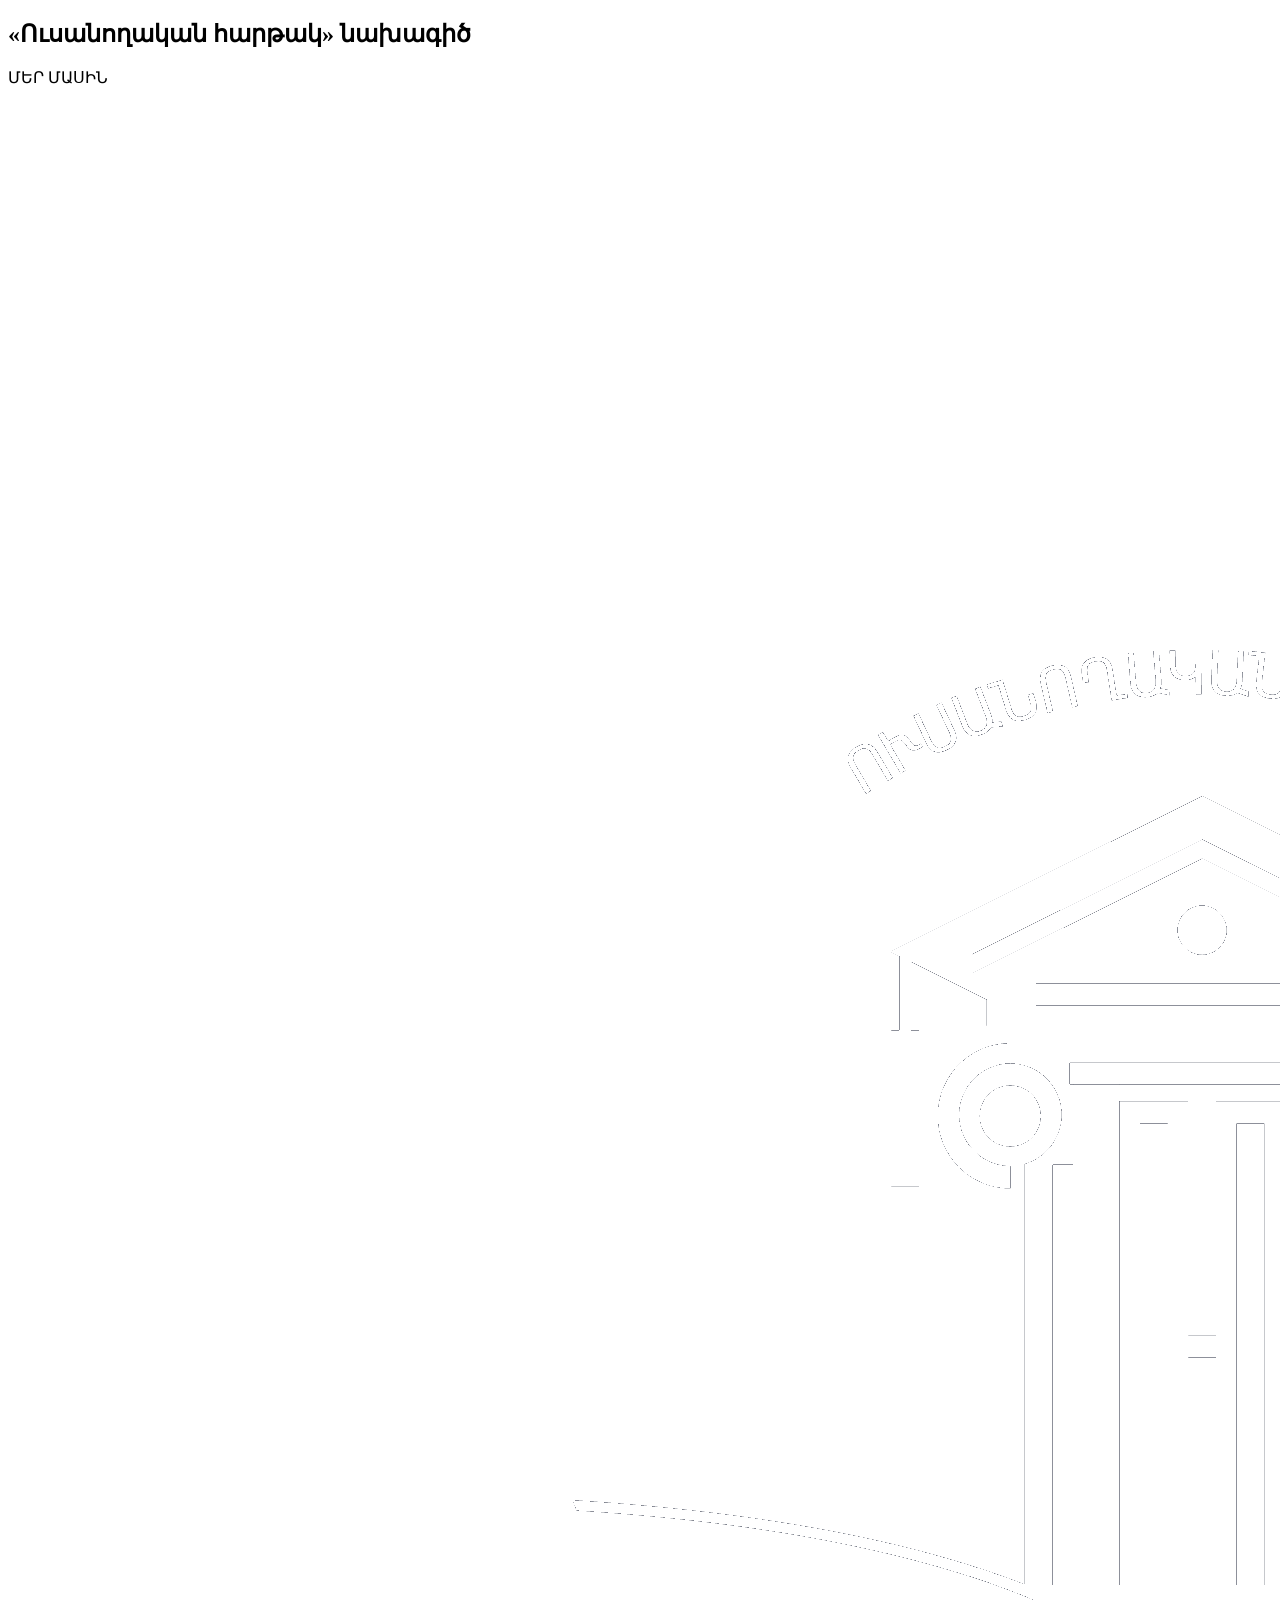
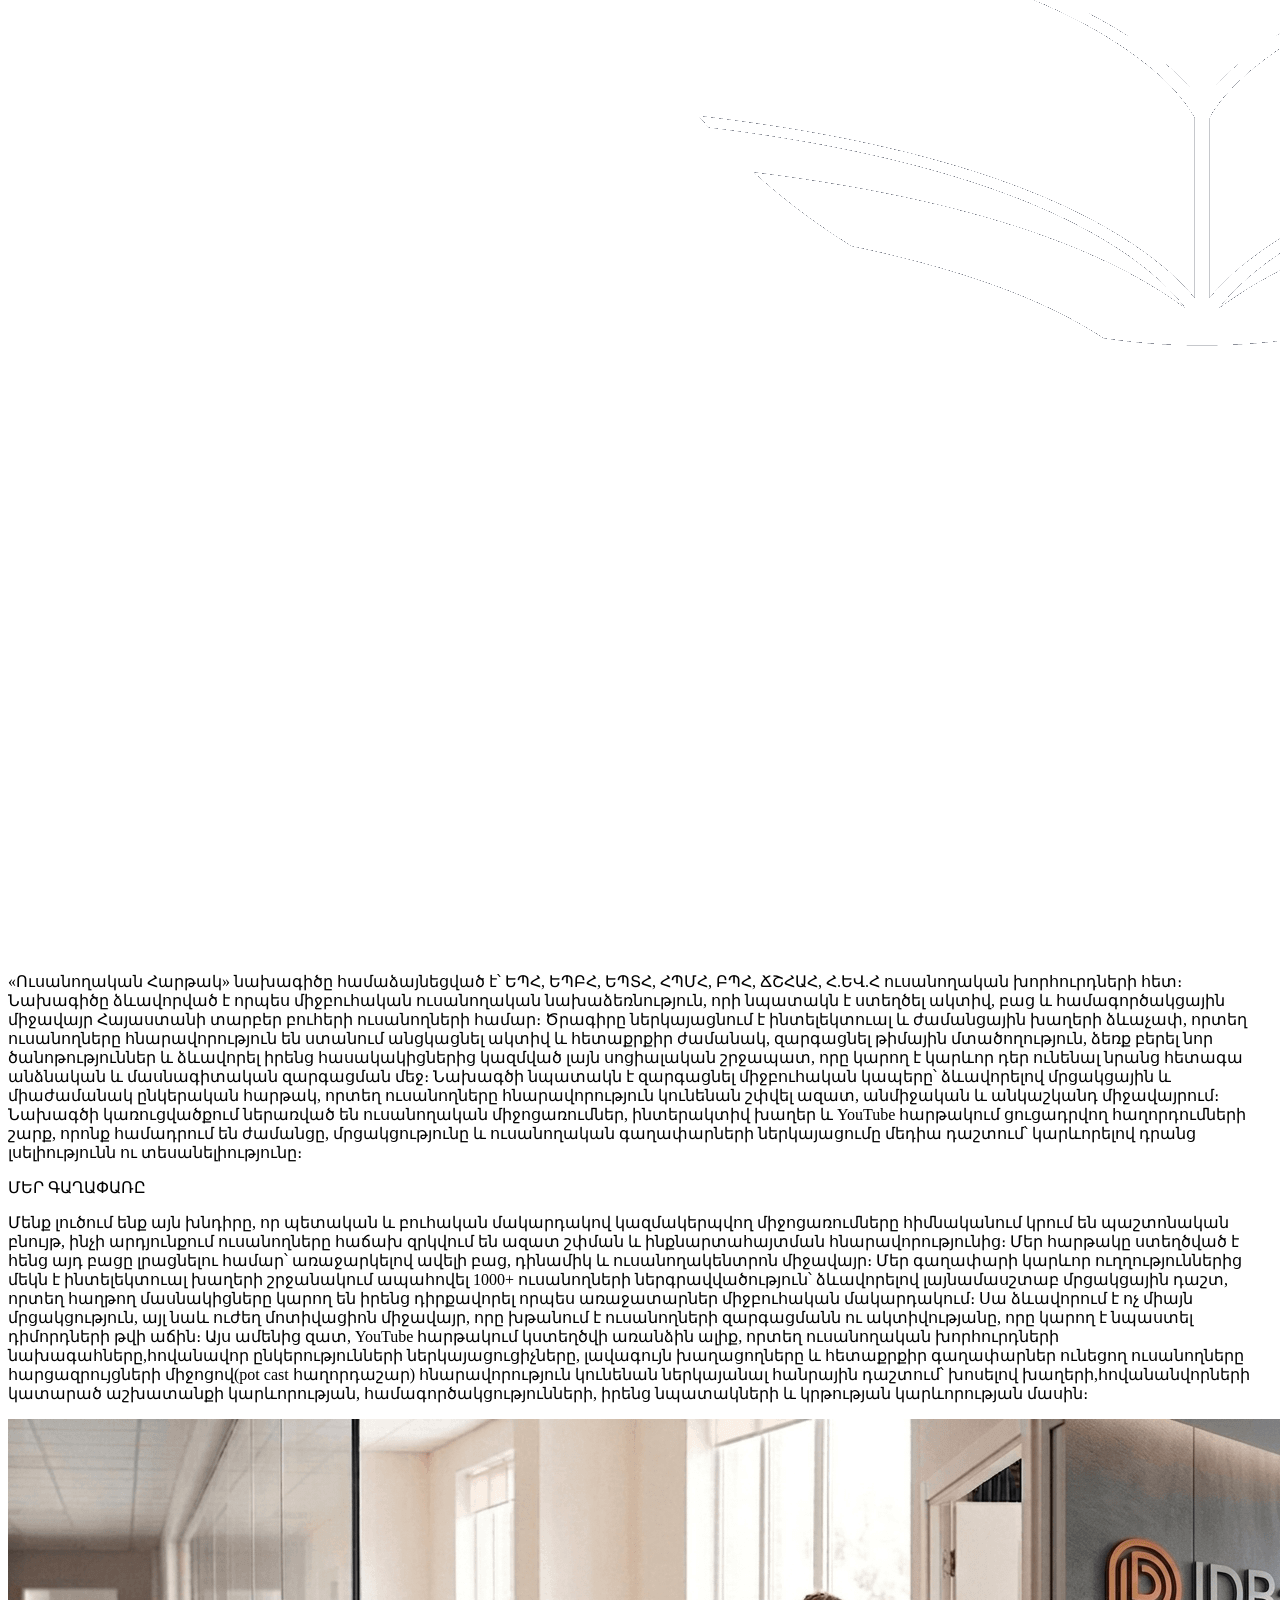
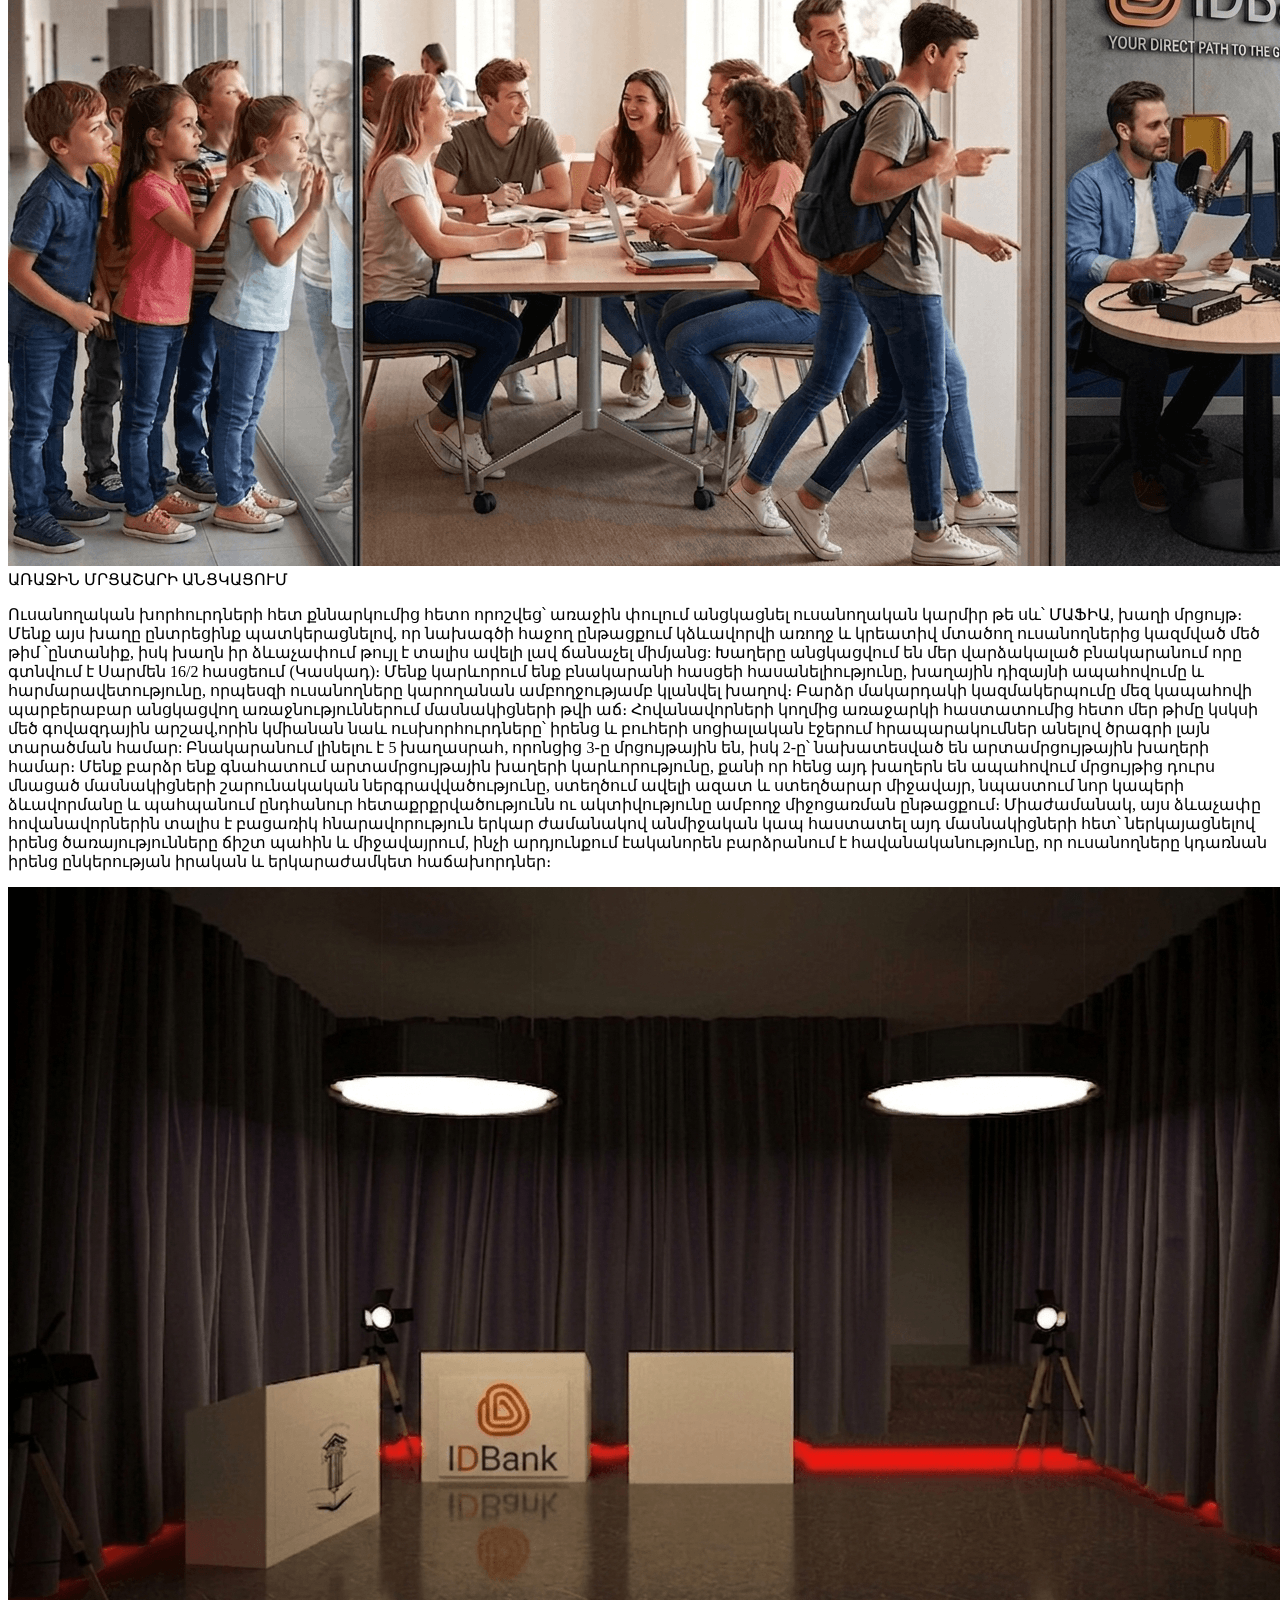
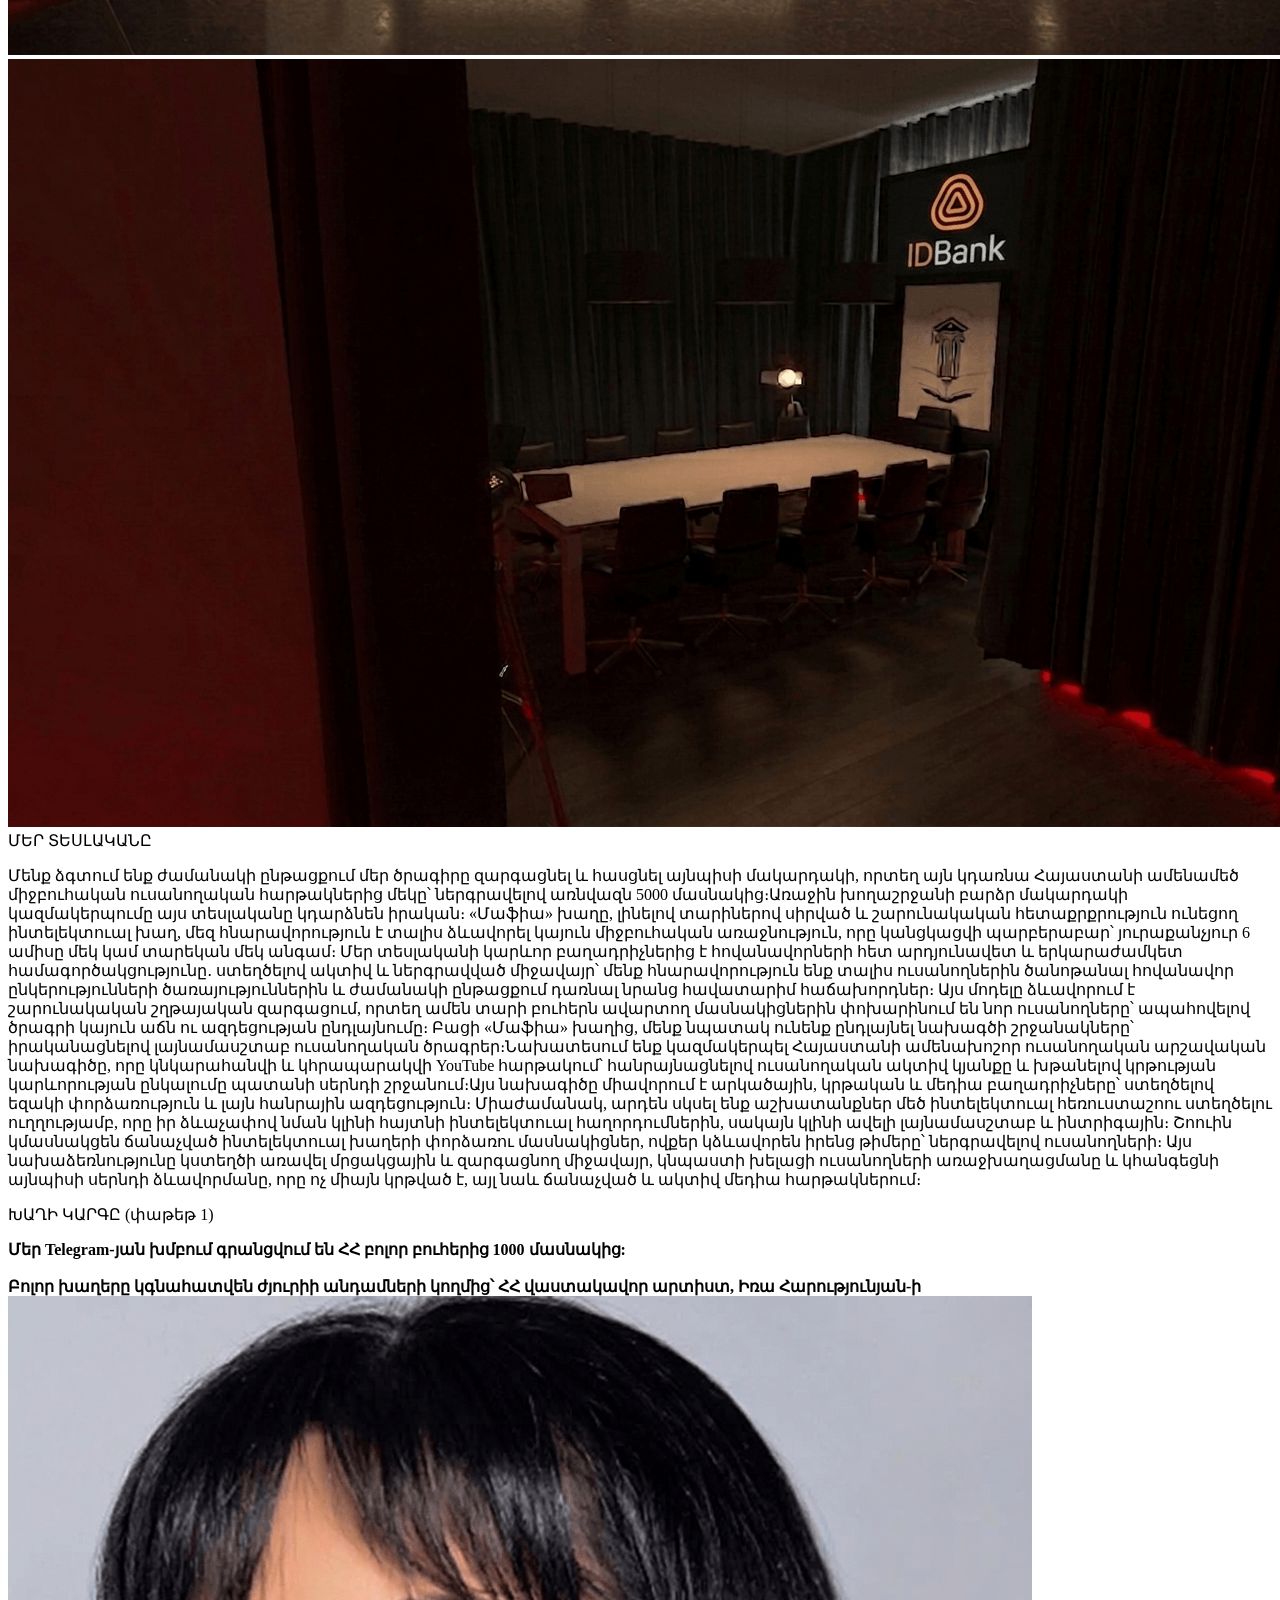
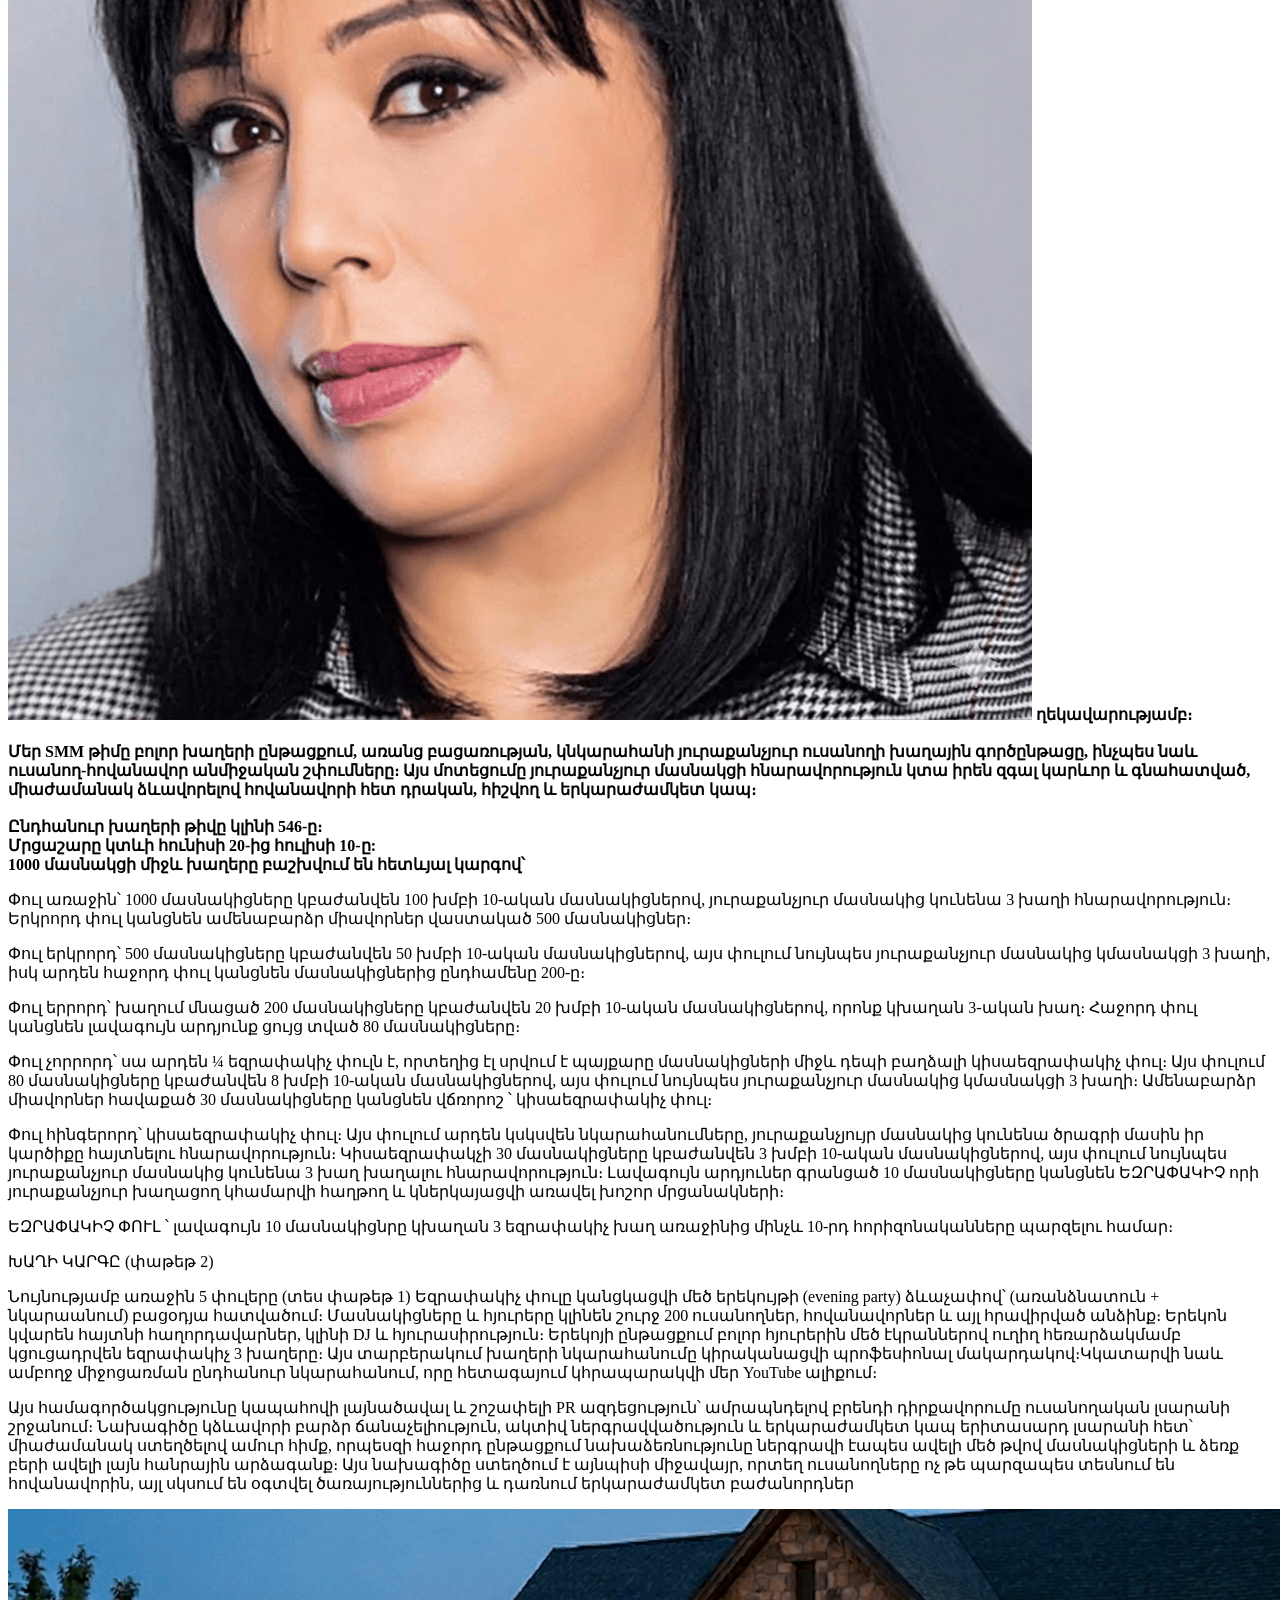
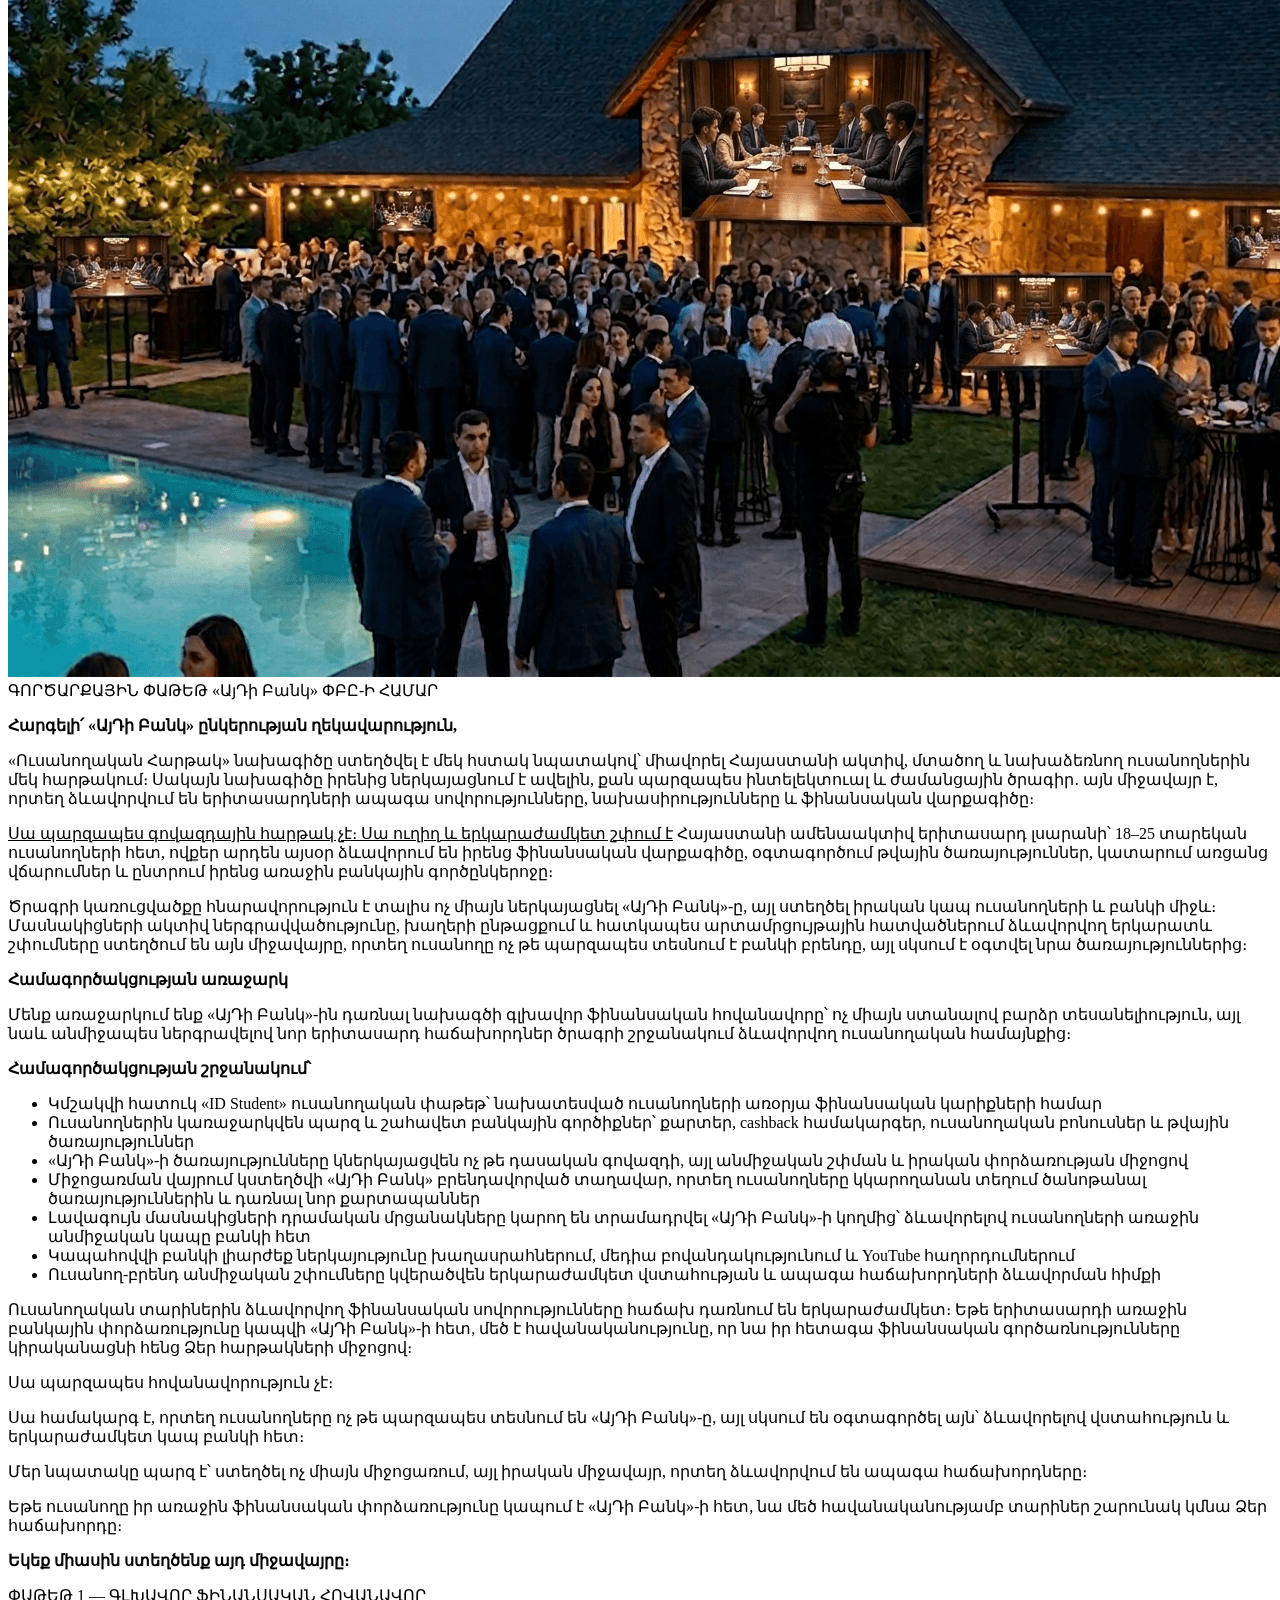
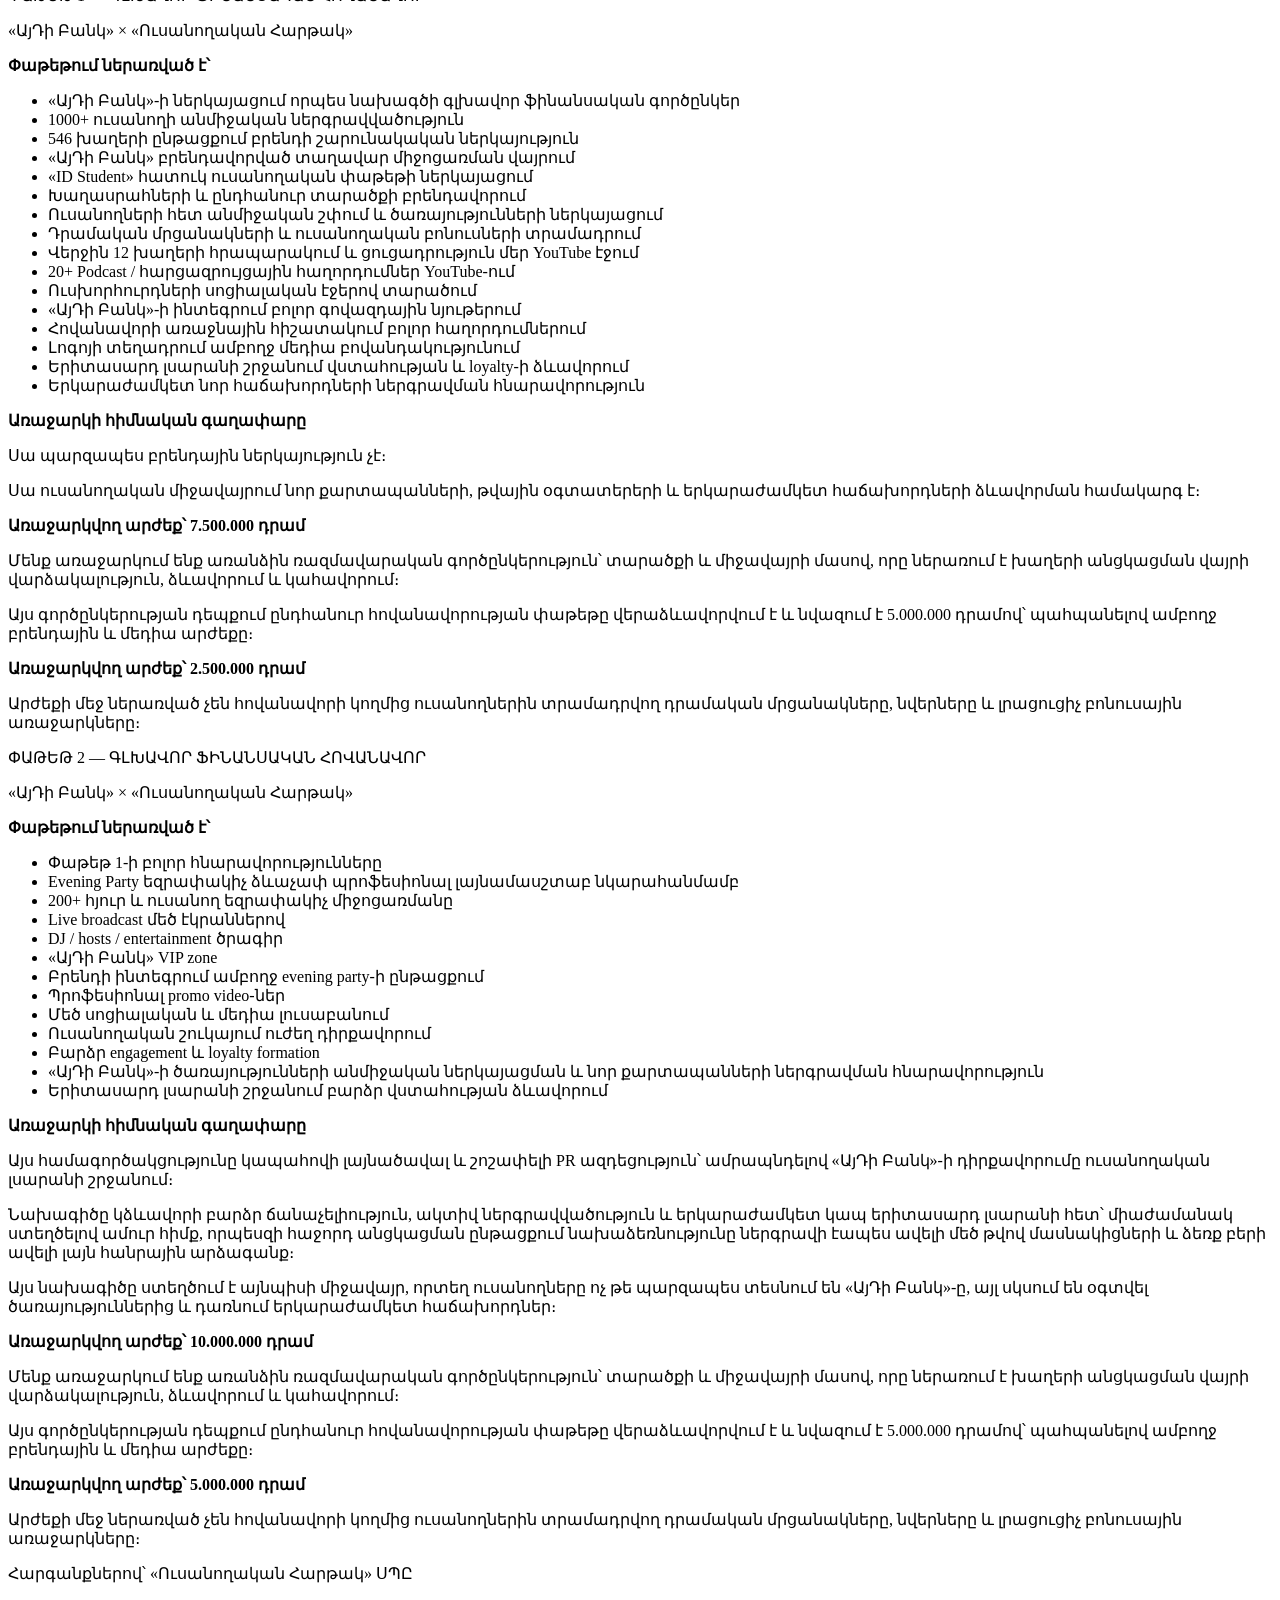
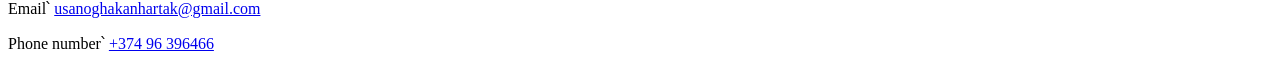
==== commit f86bb142: "Update project branding and content for ID Bank partnership" ====
--- a/src/index.html
+++ b/src/index.html
@@ -335,84 +335,108 @@
                 </div>
             </section>
 
-            <!-- Freedom Broker -->
-            <section class="freedom-broker stack-section" id="freedom-broker" aria-label="Freedom Broker">
-                <div class="container">
-                    <span class="stack-section__label">Գործարքային փաթեթ «Freedom Broker» ընկերության համար</span>
+            <!-- ID Bank -->
+            <section class="id-bank stack-section" id="id-bank" aria-label="ID Bank">
+                <div class="container">
+                    <span class="stack-section__label">ԳՈՐԾԱՐՔԱՅԻՆ ՓԱԹԵԹ «ԱյԴի Բանկ» ՓԲԸ-Ի ՀԱՄԱՐ</span>
                     <div class="stack-section__inner">
                         <div class="stack-section__body" data-animate="animate__fadeInUp">
                             <p class="stack-section__text">
+                                <b>Հարգելի՛ «ԱյԴի Բանկ» ընկերության ղեկավարություն,</b>
+                            </p>
+                            <p class="stack-section__text">
+                                «Ուսանողական Հարթակ» նախագիծը ստեղծվել է մեկ հստակ նպատակով՝ միավորել Հայաստանի ակտիվ,
+                                մտածող և նախաձեռնող ուսանողներին
+                                մեկ հարթակում։ Սակայն նախագիծը իրենից ներկայացնում է ավելին, քան պարզապես ինտելեկտուալ և
+                                ժամանցային ծրագիր․ այն միջավայր
+                                է, որտեղ ձևավորվում են երիտասարդների ապագա սովորությունները, նախասիրությունները և
+                                ֆինանսական վարքագիծը։
+                            </p>
+                            <p class="stack-section__text">
+                                <u>Սա պարզապես գովազդային հարթակ չէ։ Սա ուղիղ և երկարաժամկետ շփում է</u> Հայաստանի
+                                ամենաակտիվ երիտասարդ լսարանի՝ 18–25 տարեկան ուսանողների հետ, ովքեր արդեն այսօր ձևավորում
+                                են իրենց ֆինանսական
+                                վարքագիծը, օգտագործում թվային ծառայություններ, կատարում առցանց վճարումներ և ընտրում
+                                իրենց առաջին բանկային գործընկերոջը։
+                            </p>
+                            <p class="stack-section__text">
+                                Ծրագրի կառուցվածքը հնարավորություն է տալիս ոչ միայն ներկայացնել «ԱյԴի Բանկ»-ը, այլ
+                                ստեղծել իրական կապ ուսանողների և
+                                բանկի միջև։ Մասնակիցների ակտիվ ներգրավվածությունը, խաղերի ընթացքում և հատկապես
+                                արտամրցույթային հատվածներում ձևավորվող
+                                երկարատև շփումները ստեղծում են այն միջավայրը, որտեղ ուսանողը ոչ թե պարզապես տեսնում է
+                                բանկի բրենդը, այլ սկսում է օգտվել
+                                նրա ծառայություններից։
+                            </p>
+                            <p class="stack-section__text">
                                 <b>Համագործակցության առաջարկ</b>
                             </p>
                             <p class="stack-section__text">
-                                Մենք առաջարկում ենք «Freedom Broker Armenia» ընկերությանը դառնալ նախագծի գլխավոր
-                                հովանավոր՝ ոչ միայն ստանալով
-                                տեսանելիություն, այլ՝ անմիջապես ձևավորելով կապ նոր սերնդի ակտիվ, մտածող և հավակնոտ
-                                ուսանողների հետ՝ խաղերի
-                                վայրում ստեղծված «Freedom Broker» ներկայացուցչական գոտու միջոցով։
+                                Մենք առաջարկում ենք «ԱյԴի Բանկ»-ին դառնալ նախագծի գլխավոր ֆինանսական հովանավորը՝ ոչ
+                                միայն ստանալով բարձր
+                                տեսանելիություն, այլ նաև անմիջապես ներգրավելով նոր երիտասարդ հաճախորդներ ծրագրի
+                                շրջանակում ձևավորվող ուսանողական
+                                համայնքից։
                             </p>
                             <p class="stack-section__text">
                                 <b>Համագործակցության շրջանակում՝</b>
                             </p>
                             <ul class="stack-section__list">
-                                <li class="stack-section__text">Կստեղծվի հատուկ «Freedom Student Investor Pack», որը
-                                    կներկայացվի բոլոր մասնակիցներին՝
-                                    հաշվի առնելով երիտասարդների
-                                    հետաքրքրվածությունը ֆինանսական զարգացման, ներդրումային հնարավորությունների և
-                                    ժամանակակից
-                                    թվային հարթակների նկատմամբ։</li>
-                                <li class="stack-section__text">«Freedom Broker»-ի ծառայությունները կներկայացվեն ոչ թե
-                                    դասական գովազդի, այլ անմիջական
-                                    շփման, փորձառության և ֆինանսական
-                                    մտածողության ձևավորման միջոցով։</li>
-                                <li class="stack-section__text">Կապահովվի բրենդի լիարժեք ներկայություն խաղասրահներում,
-                                    մեդիա բովանդակությունում և
-                                    YouTube հաղորդումներում։</li>
-                                <li class="stack-section__text">Խաղային և ինտերակտիվ մեխանիզմների միջոցով ուսանողները
-                                    կխրախուսվեն հետաքրքրվել
-                                    ներդրումային աշխարհով, ֆինանսական
-                                    գրագիտությամբ և ժամանակակից ֆինանսական գործիքներով։</li>
+                                <li class="stack-section__text">
+                                    Կմշակվի հատուկ «ID Student» ուսանողական փաթեթ՝
+                                    նախատեսված ուսանողների առօրյա ֆինանսական կարիքների համար
+                                </li>
+                                <li class="stack-section__text">
+                                    Ուսանողներին կառաջարկվեն պարզ և շահավետ բանկային գործիքներ՝ քարտեր, cashback
+                                    համակարգեր, ուսանողական բոնուսներ և թվային
+                                    ծառայություններ
+                                </li>
+                                <li class="stack-section__text">
+                                    «ԱյԴի Բանկ»-ի ծառայությունները կներկայացվեն ոչ թե դասական գովազդի, այլ անմիջական
+                                    շփման և իրական փորձառության միջոցով
+                                </li>
+                                <li class="stack-section__text">
+                                    Միջոցառման վայրում կստեղծվի «ԱյԴի Բանկ» բրենդավորված տաղավար, որտեղ ուսանողները
+                                    կկարողանան տեղում ծանոթանալ
+                                    ծառայություններին և դառնալ նոր քարտապաններ
+                                </li>
+                                <li class="stack-section__text">
+                                    Լավագույն մասնակիցների դրամական մրցանակները կարող են տրամադրվել «ԱյԴի Բանկ»-ի
+                                    կողմից՝ ձևավորելով ուսանողների առաջին
+                                    անմիջական կապը բանկի հետ
+                                </li>
+                                <li class="stack-section__text">
+                                    Կապահովվի բանկի լիարժեք ներկայությունը խաղասրահներում, մեդիա բովանդակությունում և
+                                    YouTube հաղորդումներում
+                                </li>
+                                <li class="stack-section__text">
+                                    Ուսանող-բրենդ անմիջական շփումները կվերածվեն երկարաժամկետ վստահության և ապագա
+                                    հաճախորդների ձևավորման հիմքի
+                                </li>
                             </ul>
                             <p class="stack-section__text">
-                                Միաժամանակ, նախագծի կարևոր նպատակներից է ստեղծել այնպիսի միջավայր, առաջարկներ և
-                                ազդեցություն, որտեղ նույնիսկ այն
-                                ուսանողները, ովքեր նախկինում երբևէ չեն հետաքրքրվել ներդրումներով և ֆինանսական
-                                շուկաներով, աստիճանաբար կսկսեն
-                                ուսումնասիրել այդ ոլորտը և իրենց առաջին քայլերը կատարել «Freedom Broker»-ի միջոցով՝
-                                դառնալով ընկերության ապագա
-                                երկարաժամկետ հաճախորդներ և ներդրողներ։
-                            </p>
-                            <p class="stack-section__text">
-                                <u>Սա գովազդ չէ։ Սա համակարգ է,</u> որտեղ ուսանողները ոչ թե պարզապես տեսնում են «Freedom
-                                Broker»-ը,
-                                այլ
-                                սկսում են հետաքրքրվել ֆինանսական
-                                աշխարհով, հասկանալ ներդրումների կարևորությունը և կապ ստեղծել ընկերության հետ։
-                            </p>
-                            <p class="stack-section__text">
-                                Խաղերի, մեդիա բովանդակության և նախագծի ինտերակտիվ միջավայրի շնորհիվ ուսանողները
-                                բնականորեն կսկսեն ներգրավվել
-                                ներդրումային մշակույթի մեջ։
-                            </p>
-                            <p class="stack-section__text">
-                                Հենց այս միջավայրում «Freedom Broker»-ը կարող է ներկայացնել իր հնարավորությունները ճիշտ
-                                պահին՝ ձևավորելով ոչ թե պարզապես
-                                հետաքրքրություն, այլ իրական վստահություն և երկարաժամկետ կապ երիտասարդ լսարանի հետ։
-                            </p>
-                            <p class="stack-section__text">
-                                Մեր նպատակը պարզ է՝ ստեղծել ոչ միայն միջոցառում, այլ իրական միջավայր, որտեղ ձևավորվում
-                                են ապագա ներդրողները և ֆինանսապես
-                                ակտիվ սերունդը։
-                            </p>
-                            <p class="stack-section__text">
-                                Եթե ուսանողը իր առաջին հետաքրքրությունը ներդրումների և ֆինանսական շուկաների նկատմամբ
-                                կապում է «Freedom Broker»-ի հետ,
-                                մեծ հավանականությամբ նա տարիներ շարունակ կմնա ընկերության ակտիվ հաճախորդը։
-                            </p>
-                            <p class="stack-section__text">
-                                Սա պարզապես հովանավորություն կամ գովազդային առաջարկ չէ, այլ նոր սերնդի ֆինանսական
-                                մտածողության ձևավորման և երկարաժամկետ
-                                հաճախորդների ներգրավման իրական համակարգ է։
+                                Ուսանողական տարիներին ձևավորվող ֆինանսական սովորությունները հաճախ դառնում են
+                                երկարաժամկետ։ Եթե երիտասարդի առաջին
+                                բանկային փորձառությունը կապվի «ԱյԴի Բանկ»-ի հետ, մեծ է հավանականությունը, որ նա իր
+                                հետագա ֆինանսական գործառնությունները
+                                կիրականացնի հենց Ձեր հարթակների միջոցով։
+                            </p>
+                            <p class="stack-section__text">
+                                Սա պարզապես հովանավորություն չէ։
+                            </p>
+                            <p class="stack-section__text">
+                                Սա համակարգ է, որտեղ ուսանողները ոչ թե պարզապես տեսնում են «ԱյԴի Բանկ»-ը, այլ սկսում են
+                                օգտագործել այն՝ ձևավորելով
+                                վստահություն և երկարաժամկետ կապ բանկի հետ։
+                            </p>
+                            <p class="stack-section__text">
+                                Մեր նպատակը պարզ է՝ ստեղծել ոչ միայն միջոցառում, այլ իրական
+                                միջավայր, որտեղ ձևավորվում են ապագա հաճախորդները։
+                            </p>
+                            <p class="stack-section__text">
+                                Եթե ուսանողը իր առաջին ֆինանսական փորձառությունը կապում է «ԱյԴի Բանկ»-ի հետ, նա մեծ
+                                հավանականությամբ տարիներ շարունակ
+                                կմնա Ձեր հաճախորդը։
                             </p>
                             <p class="stack-section__text text-2xl">
                                 <b>Եկեք միասին ստեղծենք այդ միջավայրը։</b>
@@ -425,19 +449,18 @@
             <!-- ── Package 1 ─────────────────────────────── -->
             <section class="package-1 stack-section" id="package-1" aria-label="Package 1">
                 <div class="container">
-                    <span class="stack-section__label">ՓԱԹԵԹ 1 — ԳԼԽԱՎՈՐ ՀՈՎԱՆԱՎՈՐ</span>
+                    <span class="stack-section__label">ՓԱԹԵԹ 1 — ԳԼԽԱՎՈՐ ՖԻՆԱՆՍԱԿԱՆ ՀՈՎԱՆԱՎՈՐ</span>
                     <div class="stack-section__inner">
                         <div class="stack-section__body" data-animate="animate__fadeInUp">
                             <p class="stack-section__text">
-                                «Freedom Broker Armenia» × «Ուսանողական Հարթակ»
+                                «ԱյԴի Բանկ» × «Ուսանողական Հարթակ»
                             </p>
                             <p class="stack-section__text">
                                 <b>Փաթեթում ներառված է՝</b>
                             </p>
-
                             <ul class="stack-section__list">
                                 <li class="stack-section__text">
-                                    «Freedom Broker Armenia»-ի ներկայացում որպես նախագծի գլխավոր հովանավոր
+                                    «ԱյԴի Բանկ»-ի ներկայացում որպես նախագծի գլխավոր ֆինանսական գործընկեր
                                 </li>
                                 <li class="stack-section__text">
                                     1000+ ուսանողի անմիջական ներգրավվածություն
@@ -446,25 +469,31 @@
                                     546 խաղերի ընթացքում բրենդի շարունակական ներկայություն
                                 </li>
                                 <li class="stack-section__text">
-                                    «Freedom Broker» բրենդավորված ներկայացուցչական գոտի միջոցառման վայրում
-                                </li>
-                                <li class="stack-section__text">
-                                    «Freedom Student Investor Pack» հատուկ առաջարկի ներկայացում
-                                </li>
-                                <li class="stack-section__text">
-                                    Ուսանողների հետ անմիջական շփում և ներդրումային հնարավորությունների ներկայացում
-                                </li>
-                                <li class="stack-section__text">
-                                    Ուսանողների հետ անմիջական շփում և ներդրումային հնարավորությունների ներկայացում
-                                </li>
-                                <li class="stack-section__text">
-                                    Վերջին 12 խաղերի հրապարակում և ցուցադրություն մեր YouTube-ի էջում
+                                    «ԱյԴի Բանկ» բրենդավորված տաղավար միջոցառման վայրում
+                                </li>
+                                <li class="stack-section__text">
+                                    «ID Student» հատուկ ուսանողական փաթեթի ներկայացում
+                                </li>
+                                <li class="stack-section__text">
+                                    Խաղասրահների և ընդհանուր տարածքի բրենդավորում
+                                </li>
+                                <li class="stack-section__text">
+                                    Ուսանողների հետ անմիջական շփում և ծառայությունների ներկայացում
+                                </li>
+                                <li class="stack-section__text">
+                                    Դրամական մրցանակների և ուսանողական բոնուսների տրամադրում
+                                </li>
+                                <li class="stack-section__text">
+                                    Վերջին 12 խաղերի հրապարակում և ցուցադրություն մեր YouTube էջում
+                                </li>
+                                <li class="stack-section__text">
+                                    20+ Podcast / հարցազրույցային հաղորդումներ YouTube-ում
                                 </li>
                                 <li class="stack-section__text">
                                     Ուսխորհուրդների սոցիալական էջերով տարածում
                                 </li>
                                 <li class="stack-section__text">
-                                    «Freedom Broker Armenia»-ի ինտեգրում բոլոր գովազդային նյութերում
+                                    «ԱյԴի Բանկ»-ի ինտեգրում բոլոր գովազդային նյութերում
                                 </li>
                                 <li class="stack-section__text">
                                     Հովանավորի առաջնային հիշատակում բոլոր հաղորդումներում
@@ -473,24 +502,42 @@
                                     Լոգոյի տեղադրում ամբողջ մեդիա բովանդակությունում
                                 </li>
                                 <li class="stack-section__text">
-                                    Ապագա երկարաժամկետ հաճախորդների և ներդրողների ձևավորման հնարավորություն
+                                    Երիտասարդ լսարանի շրջանում վստահության և loyalty-ի ձևավորում
+                                </li>
+                                <li class="stack-section__text">
+                                    Երկարաժամկետ նոր հաճախորդների ներգրավման հնարավորություն
                                 </li>
                             </ul>
                             <p class="stack-section__text">
                                 <b>Առաջարկի հիմնական գաղափարը</b>
                             </p>
                             <p class="stack-section__text">
-                                Սա պարզապես հովանավորություն չէ։
-                                Սա ուսանողական միջավայրում ապագա ներդրողների ձևավորման, ֆինանսական մտածողության
-                                զարգացման և երկարաժամկետ հաճախորդների
-                                ներգրավման համակարգ է։
-                            </p>
-                            <p class="stack-section__text">
-                                <b>Առաջարկվող արժեք՝ 7.000.000 դրամ</b>
-                            </p>
-                            <p class="stack-section__text">
-                                Արժեքի մեջ ներառված չեն հովանավորների կողմից ուսանողներին տրամադրվող նվերները և
-                                լրացուցիչ բոնուսային առաջարկները։
+                                Սա պարզապես բրենդային ներկայություն չէ։
+                            </p>
+                            <p class="stack-section__text">
+                                Սա ուսանողական միջավայրում նոր քարտապանների, թվային օգտատերերի և երկարաժամկետ
+                                հաճախորդների ձևավորման համակարգ է։
+                            </p>
+                            <p class="stack-section__text">
+                                <b>Առաջարկվող արժեք՝ 7.500.000 դրամ</b>
+                            </p>
+                            <p class="stack-section__text">
+                                Մենք առաջարկում ենք առանձին ռազմավարական գործընկերություն՝ տարածքի և միջավայրի մասով,
+                                որը ներառում է խաղերի անցկացման
+                                վայրի վարձակալություն, ձևավորում և կահավորում։
+                            </p>
+                            <p class="stack-section__text">
+                                Այս գործընկերության դեպքում ընդհանուր հովանավորության փաթեթը վերաձևավորվում է և նվազում
+                                է 5.000.000 դրամով՝ պահպանելով
+                                ամբողջ բրենդային և մեդիա արժեքը։
+                            </p>
+                            <p class="stack-section__text">
+                                <b>Առաջարկվող արժեք՝ 2.500.000 դրամ</b>
+                            </p>
+                            <p class="stack-section__text">
+                                Արժեքի մեջ ներառված չեն հովանավորի կողմից ուսանողներին տրամադրվող դրամական մրցանակները,
+                                նվերները և լրացուցիչ բոնուսային
+                                առաջարկները։
                             </p>
                         </div>
                     </div>
@@ -500,41 +547,74 @@
             <!-- ── Package 2 ─────────────────────────────── -->
             <section class="package-2 stack-section" id="package-2" aria-label="Package 2">
                 <div class="container">
-                    <span class="stack-section__label">ՓԱԹԵԹ 2 — ԳԼԽԱՎՈՐ ՀՈՎԱՆԱՎՈՐ</span>
+                    <span class="stack-section__label">ՓԱԹԵԹ 2 — ԳԼԽԱՎՈՐ ՖԻՆԱՆՍԱԿԱՆ ՀՈՎԱՆԱՎՈՐ</span>
                     <div class="stack-section__inner">
                         <div class="stack-section__body" data-animate="animate__fadeInUp">
                             <p class="stack-section__text">
-                                «Freedom Broker Armenia» × «Ուսանողական Հարթակ»
+                                «ԱյԴի Բանկ» × «Ուսանողական Հարթակ»
                             </p>
                             <p class="stack-section__text">
                                 <b>Փաթեթում ներառված է՝</b>
                             </p>
                             <ul class="stack-section__list">
                                 <li class="stack-section__text">Փաթեթ 1-ի բոլոր հնարավորությունները</li>
-                                <li class="stack-section__text">Evening Party եզրափակիչ ձևաչափ Պրոֆեսիոնալ լայնամասշտաբ
-                                    նկարահանմամբ։</li>
+                                <li class="stack-section__text">Evening Party եզրափակիչ ձևաչափ պրոֆեսիոնալ լայնամասշտաբ
+                                    նկարահանմամբ</li>
                                 <li class="stack-section__text">200+ հյուր և ուսանող եզրափակիչ միջոցառմանը</li>
                                 <li class="stack-section__text">Live broadcast մեծ էկրաններով</li>
                                 <li class="stack-section__text">DJ / hosts / entertainment ծրագիր</li>
-                                <li class="stack-section__text">«Freedom Broker» VIP zone</li>
+                                <li class="stack-section__text">«ԱյԴի Բանկ» VIP zone</li>
                                 <li class="stack-section__text">Բրենդի ինտեգրում ամբողջ evening party-ի ընթացքում</li>
                                 <li class="stack-section__text">Պրոֆեսիոնալ promo video-ներ</li>
                                 <li class="stack-section__text">Մեծ սոցիալական և մեդիա լուսաբանում</li>
                                 <li class="stack-section__text">Ուսանողական շուկայում ուժեղ դիրքավորում</li>
                                 <li class="stack-section__text">Բարձր engagement և loyalty formation</li>
-                                <li class="stack-section__text">
-                                    «Freedom Broker Armenia»-ի ներկայացում որպես նախագծի
-                                    բացառիկ ֆինանսական գործընկեր
-                                </li>
-                                <li class="stack-section__text">
-                                    Ներդրումային և ֆինանսական մշակույթի ինտեգրում նախագծի մեդիա և event միջավայրում
-                                </li>
-                                <li class="stack-section__text">
-                                    Ուսանողների հետ անմիջական շփման և ապագա հաճախորդների ձևավորման հնարավորություն
+                                <li class="stack-section__text">«ԱյԴի Բանկ»-ի ծառայությունների անմիջական ներկայացման և
+                                    նոր քարտապանների ներգրավման
+                                    հնարավորություն</li>
+                                <li class="stack-section__text">Երիտասարդ լսարանի շրջանում բարձր վստահության ձևավորում
                                 </li>
                             </ul>
                             <p class="stack-section__text">
-                                <b>Առաջարկվող արժեք՝ 9.000.000 դրամ</b>
+                                <b>Առաջարկի հիմնական գաղափարը</b>
+                            </p>
+                            <p class="stack-section__text">
+                                Այս համագործակցությունը կապահովի լայնածավալ և շոշափելի PR ազդեցություն՝ ամրապնդելով
+                                «ԱյԴի Բանկ»-ի դիրքավորումը
+                                ուսանողական լսարանի շրջանում։
+                            </p>
+                            <p class="stack-section__text">
+                                Նախագիծը կձևավորի բարձր ճանաչելիություն, ակտիվ ներգրավվածություն և երկարաժամկետ կապ
+                                երիտասարդ լսարանի հետ՝ միաժամանակ
+                                ստեղծելով ամուր հիմք, որպեսզի հաջորդ անցկացման ընթացքում նախաձեռնությունը ներգրավի էապես
+                                ավելի մեծ թվով մասնակիցների և
+                                ձեռք բերի ավելի լայն հանրային արձագանք։
+                            </p>
+                            <p class="stack-section__text">
+                                Այս նախագիծը ստեղծում է այնպիսի միջավայր, որտեղ ուսանողները ոչ թե պարզապես տեսնում են
+                                «ԱյԴի Բանկ»-ը, այլ սկսում են
+                                օգտվել ծառայություններից և դառնում երկարաժամկետ հաճախորդներ։
+                            </p>
+                            <p class="stack-section__text">
+                                <b>Առաջարկվող արժեք՝ 10.000.000 դրամ</b>
+                            </p>
+                            <p class="stack-section__text">
+                                Մենք առաջարկում ենք առանձին ռազմավարական գործընկերություն՝ տարածքի և միջավայրի մասով,
+                                որը ներառում է խաղերի անցկացման
+                                վայրի վարձակալություն, ձևավորում և կահավորում։
+                            </p>
+                            <p class="stack-section__text">
+                                Այս գործընկերության դեպքում ընդհանուր հովանավորության փաթեթը վերաձևավորվում է և նվազում
+                                է 5.000.000 դրամով՝ պահպանելով
+                                ամբողջ բրենդային և մեդիա արժեքը։
+                            </p>
+                            <p class="stack-section__text">
+                                <b>Առաջարկվող արժեք՝ 5.000.000 դրամ</b>
+                            </p>
+                            <p class="stack-section__text">
+                                Արժեքի մեջ ներառված չեն հովանավորի կողմից ուսանողներին տրամադրվող դրամական մրցանակները,
+                                նվերները և լրացուցիչ բոնուսային
+                                առաջարկները։
                             </p>
                             <p class="stack-section__text">
                                 Հարգանքներով՝ «Ուսանողական Հարթակ» ՍՊԸ
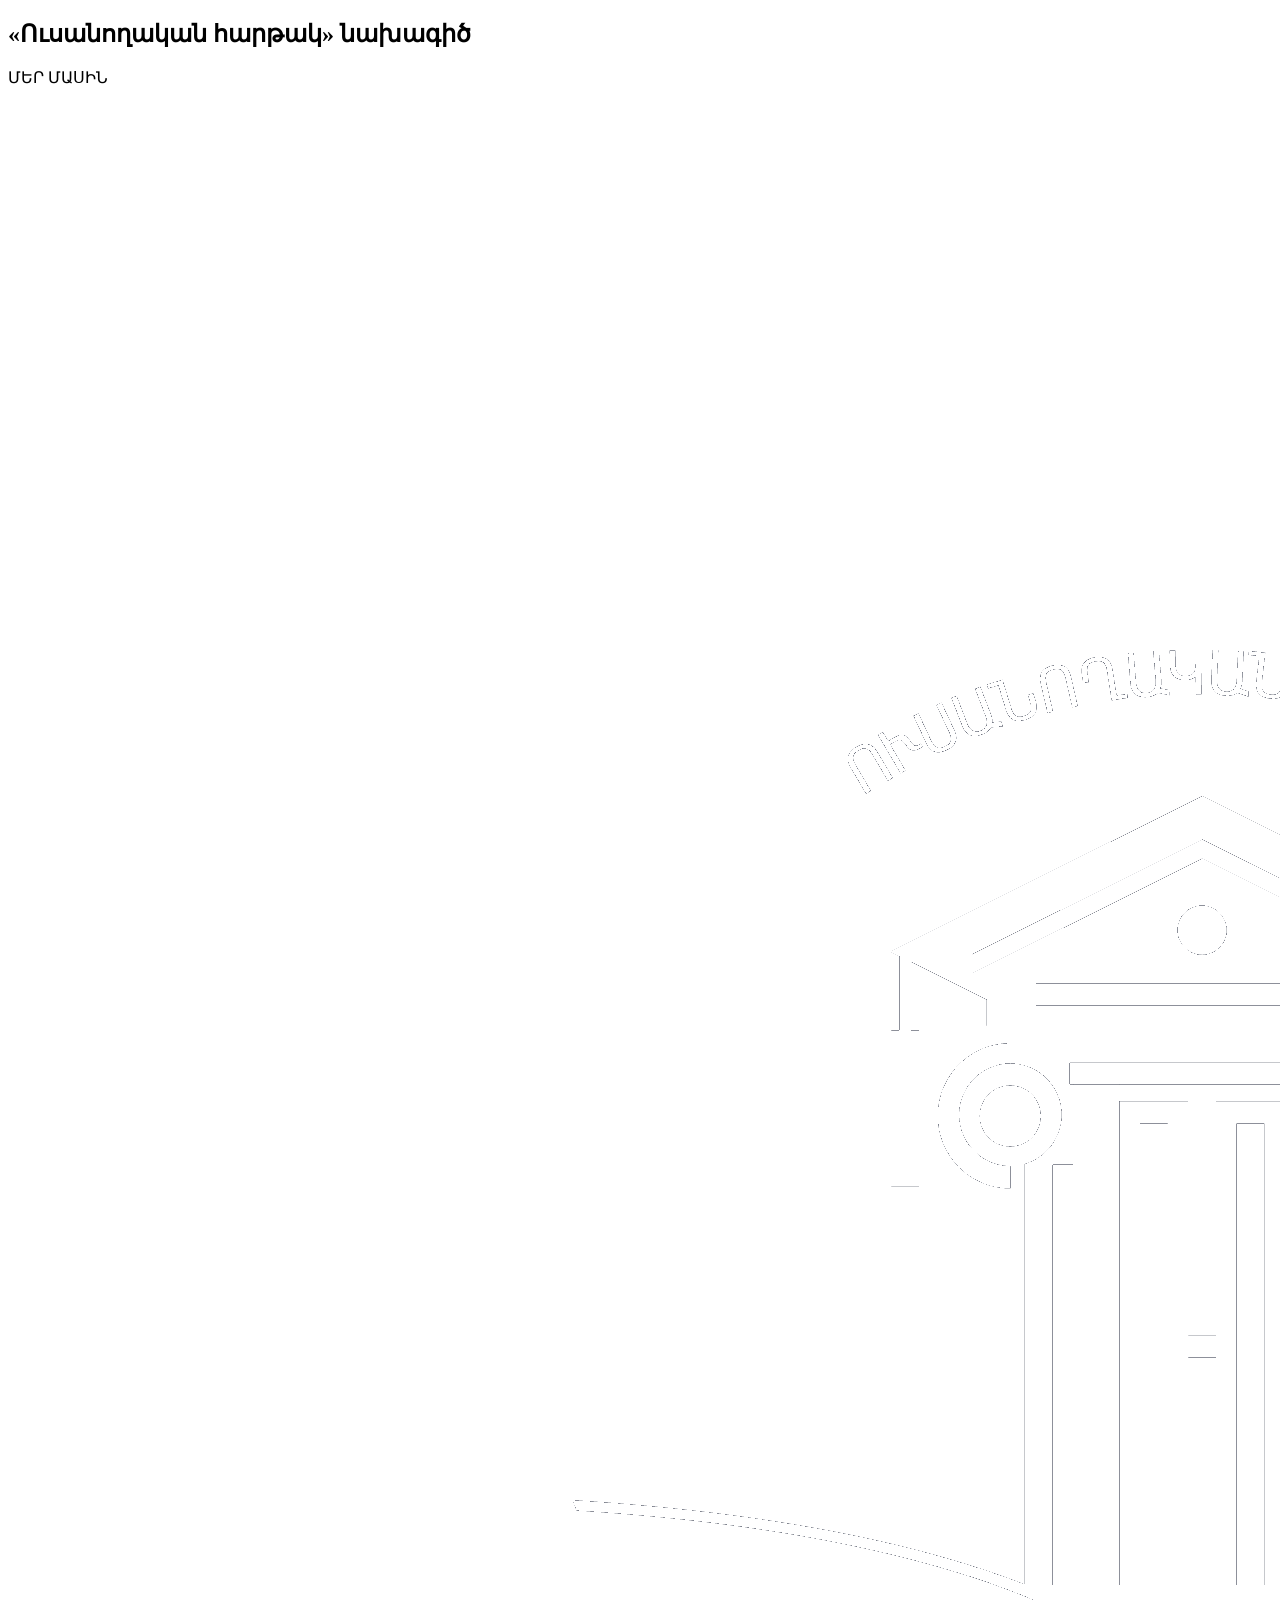
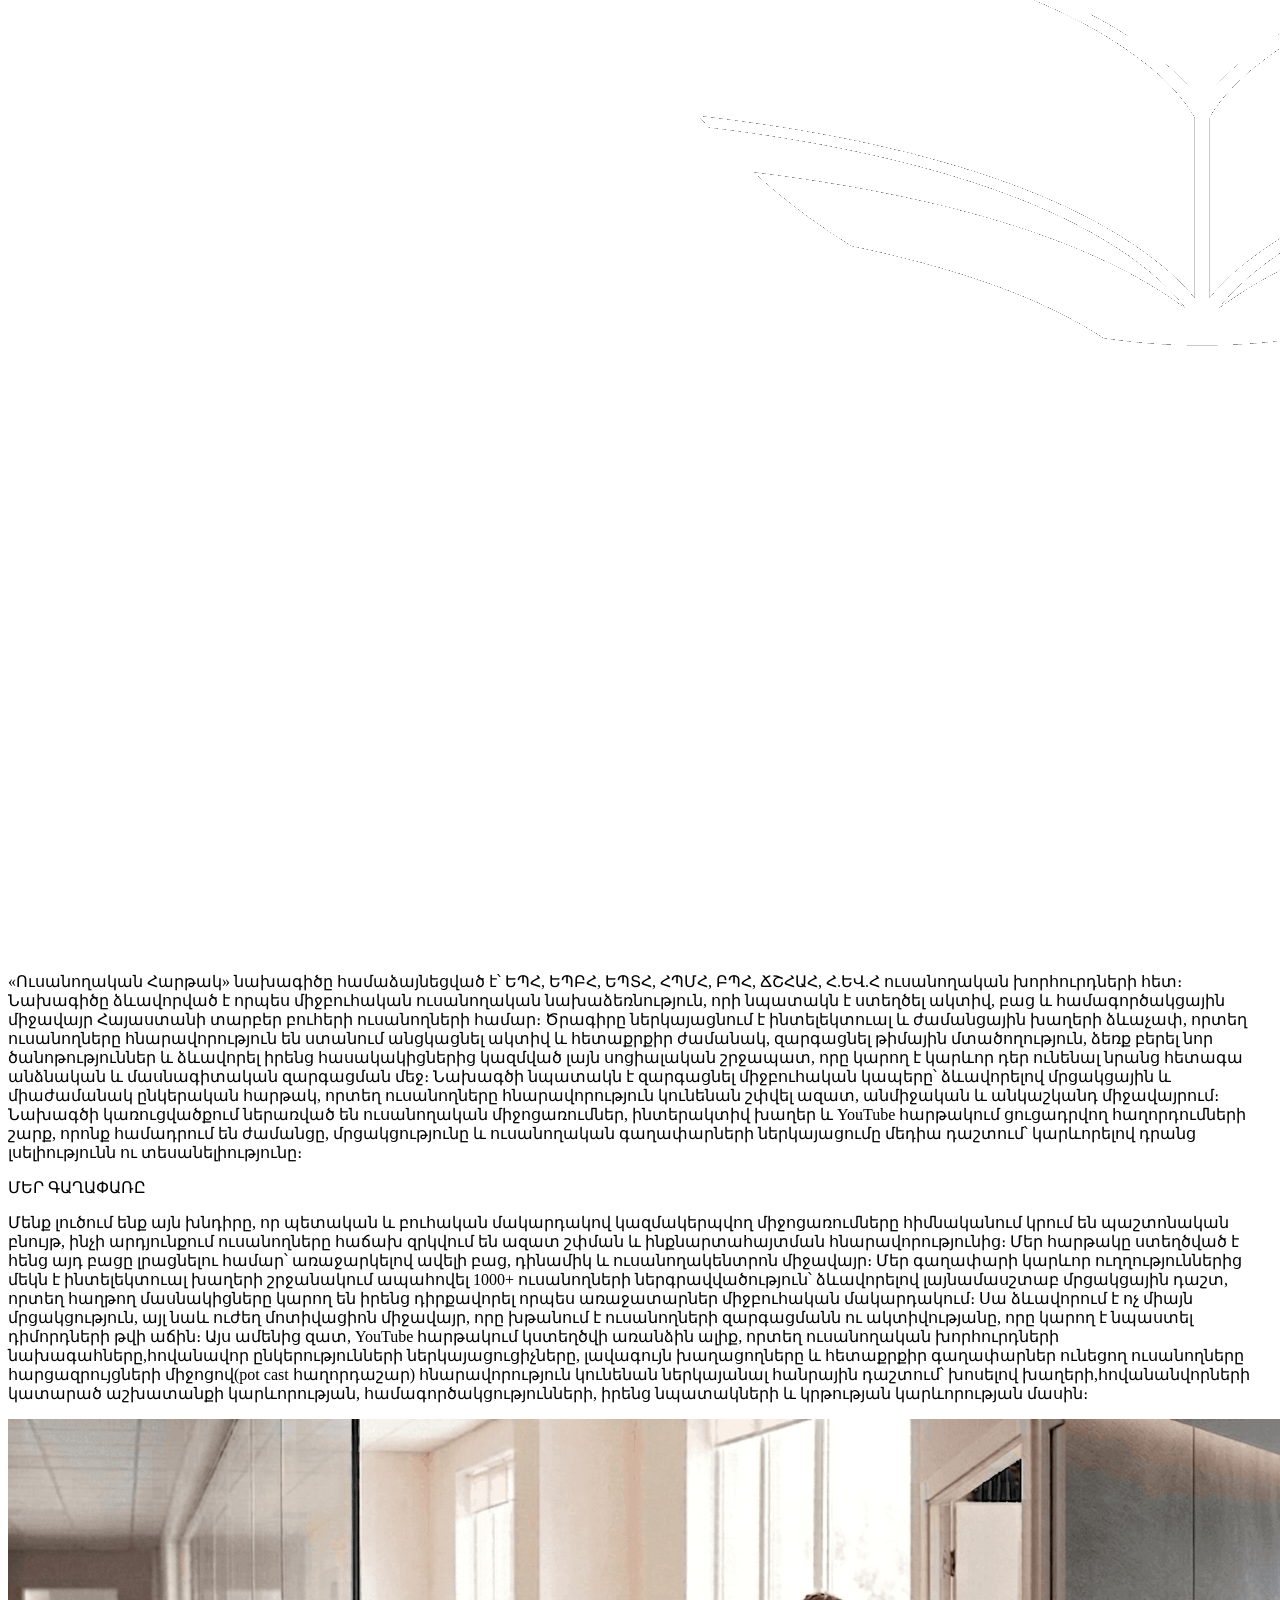
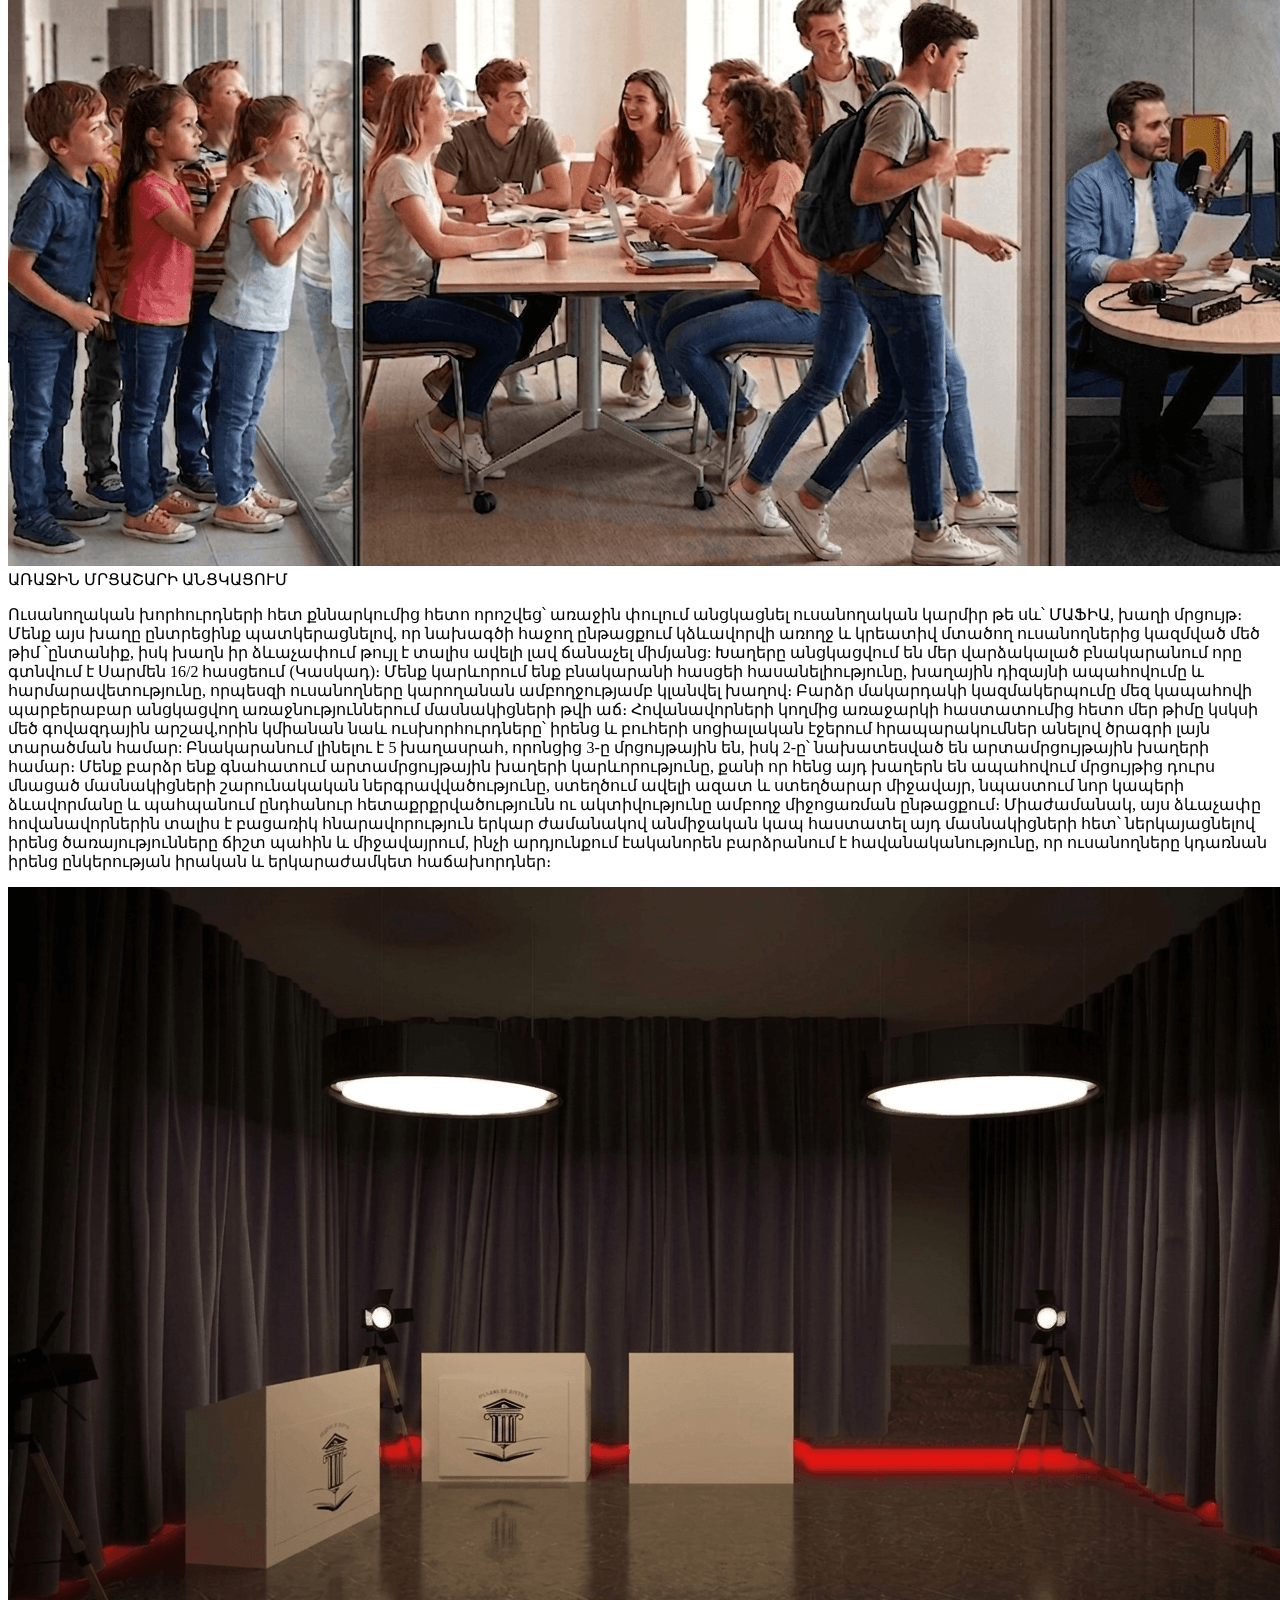
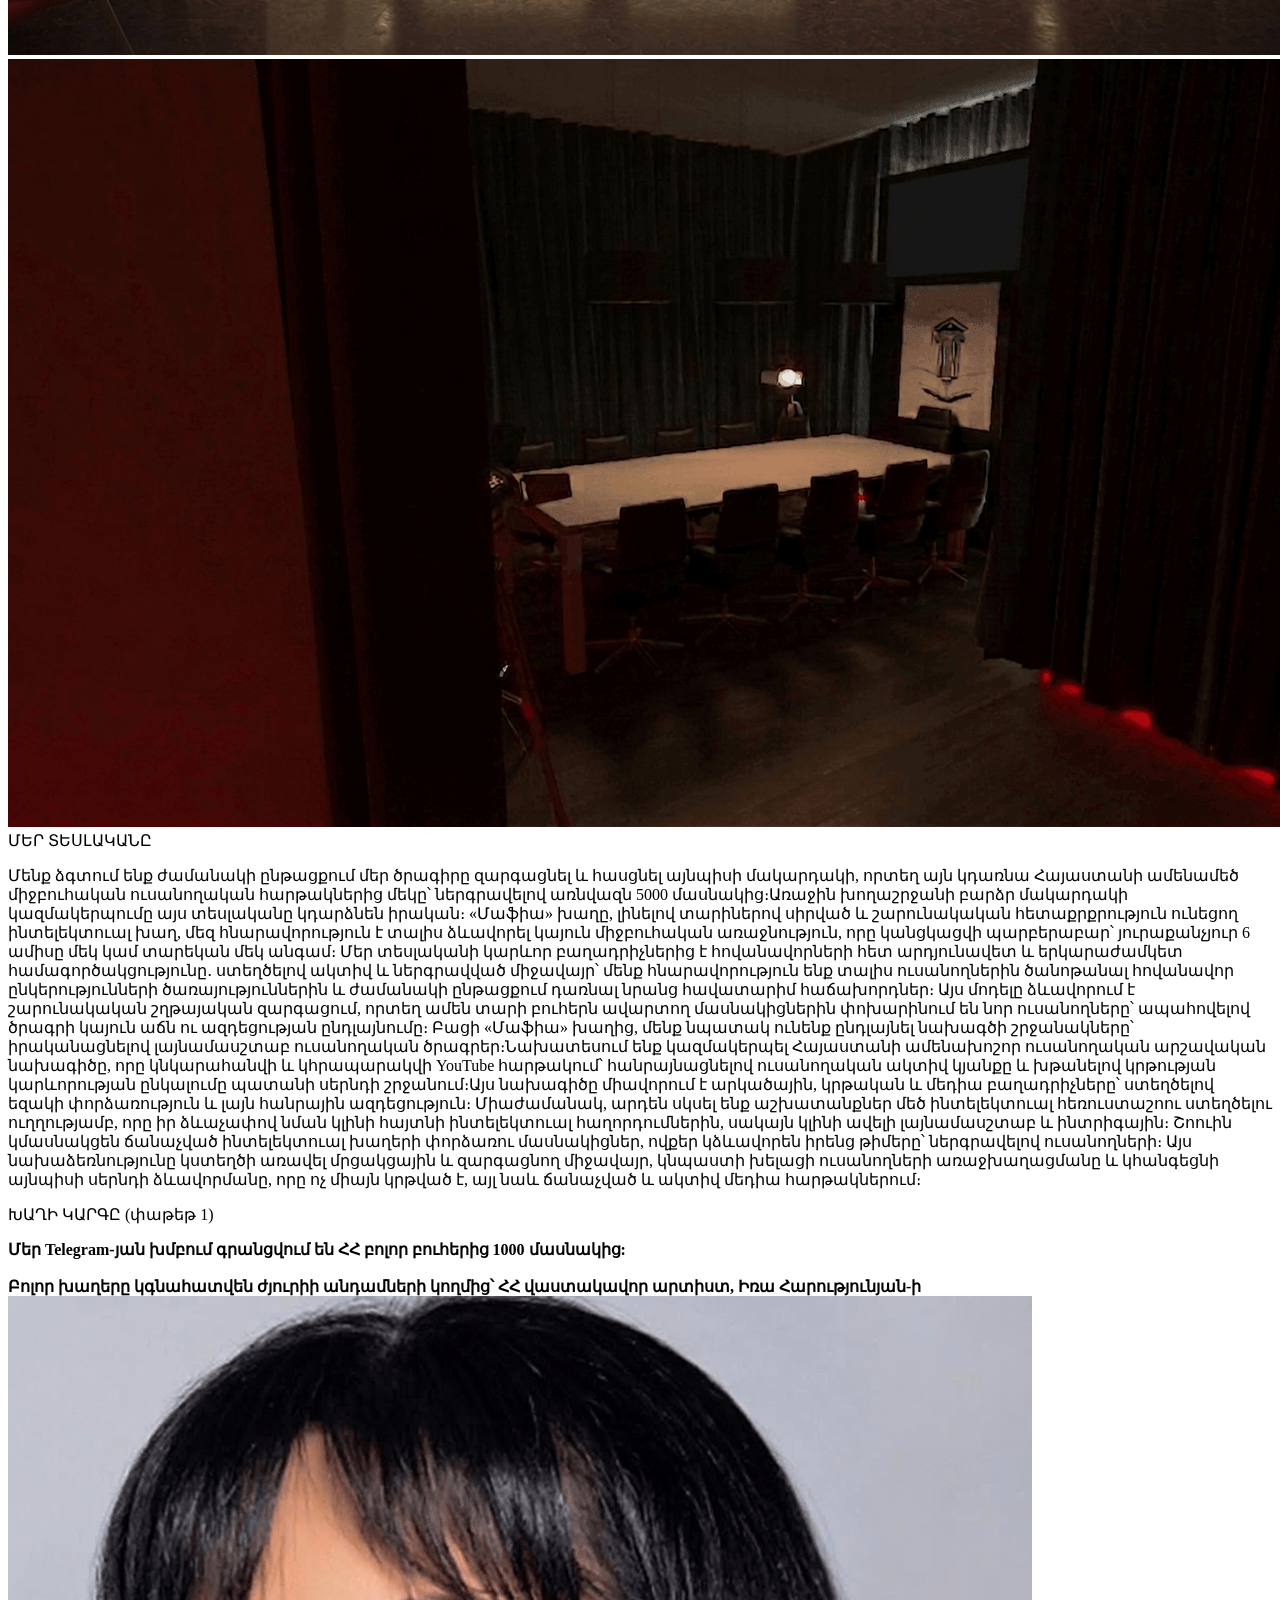
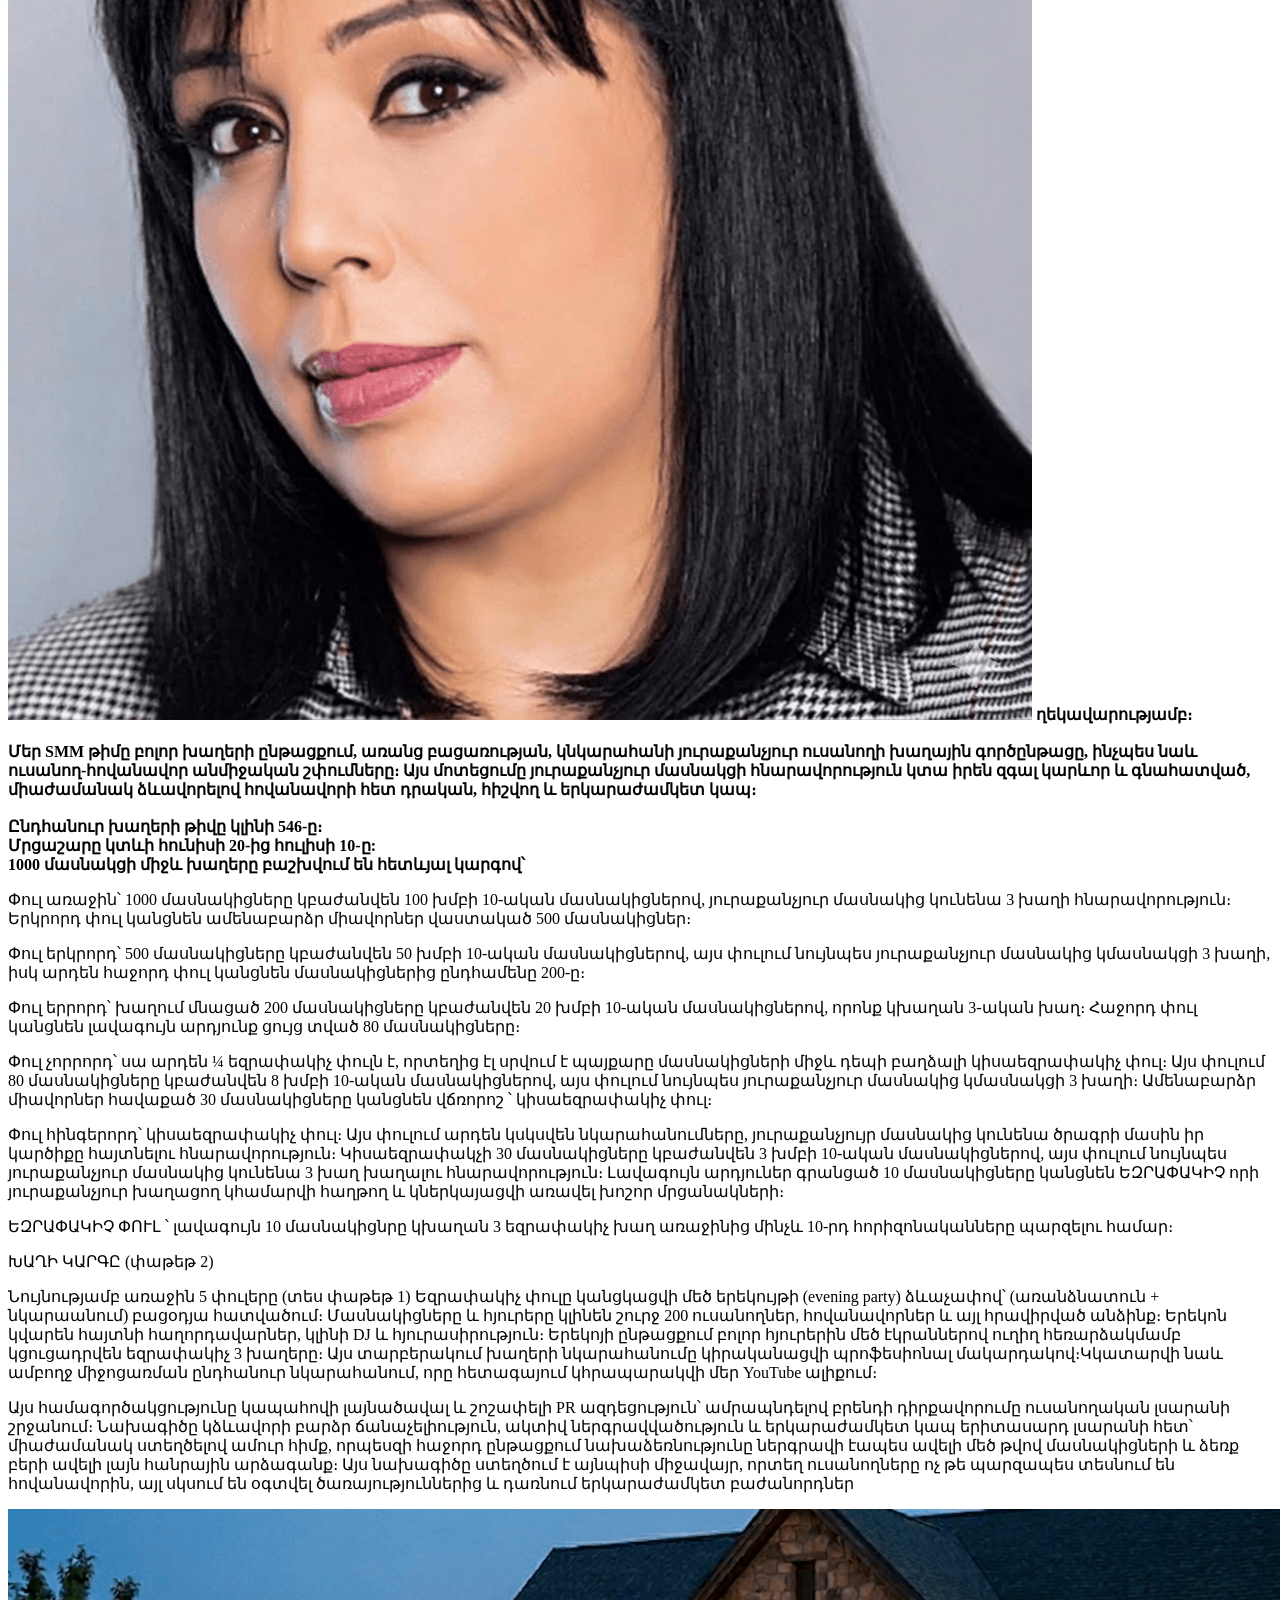
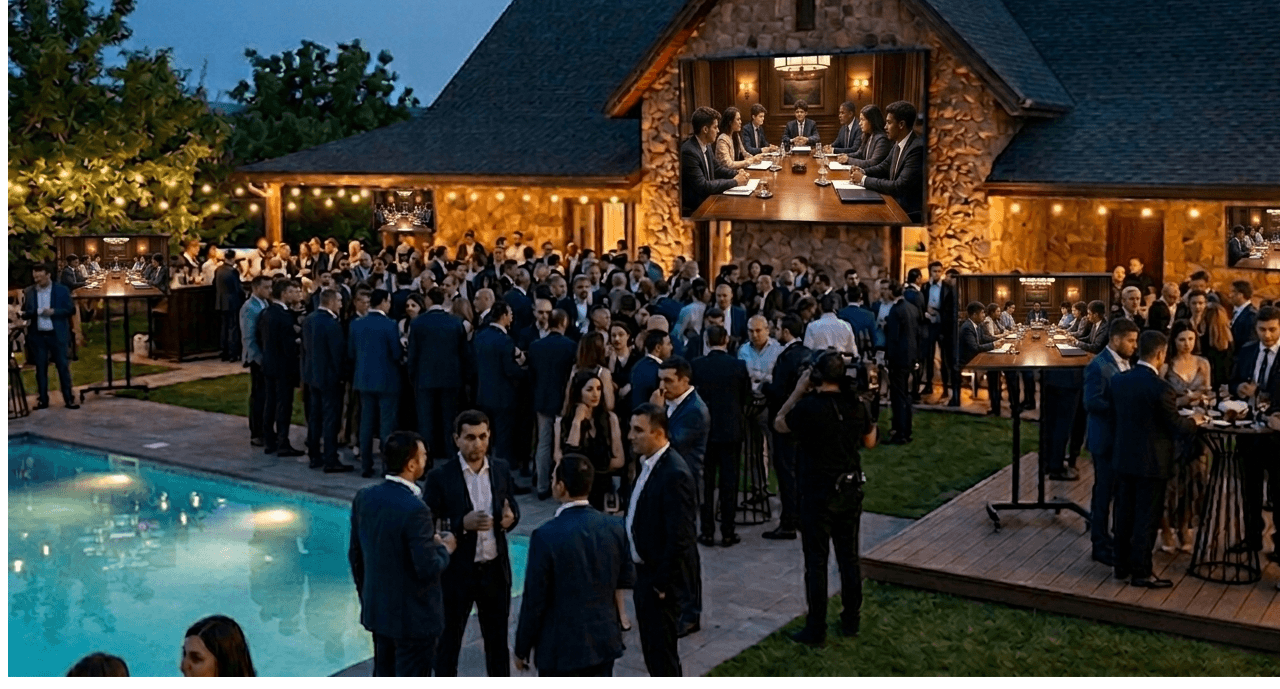
==== commit 45a9af55: "Update images and remove ID Bank section from index.html" ====
--- a/src/index.html
+++ b/src/index.html
@@ -334,302 +334,6 @@
                     </div>
                 </div>
             </section>
-
-            <!-- ID Bank -->
-            <section class="id-bank stack-section" id="id-bank" aria-label="ID Bank">
-                <div class="container">
-                    <span class="stack-section__label">ԳՈՐԾԱՐՔԱՅԻՆ ՓԱԹԵԹ «ԱյԴի Բանկ» ՓԲԸ-Ի ՀԱՄԱՐ</span>
-                    <div class="stack-section__inner">
-                        <div class="stack-section__body" data-animate="animate__fadeInUp">
-                            <p class="stack-section__text">
-                                <b>Հարգելի՛ «ԱյԴի Բանկ» ընկերության ղեկավարություն,</b>
-                            </p>
-                            <p class="stack-section__text">
-                                «Ուսանողական Հարթակ» նախագիծը ստեղծվել է մեկ հստակ նպատակով՝ միավորել Հայաստանի ակտիվ,
-                                մտածող և նախաձեռնող ուսանողներին
-                                մեկ հարթակում։ Սակայն նախագիծը իրենից ներկայացնում է ավելին, քան պարզապես ինտելեկտուալ և
-                                ժամանցային ծրագիր․ այն միջավայր
-                                է, որտեղ ձևավորվում են երիտասարդների ապագա սովորությունները, նախասիրությունները և
-                                ֆինանսական վարքագիծը։
-                            </p>
-                            <p class="stack-section__text">
-                                <u>Սա պարզապես գովազդային հարթակ չէ։ Սա ուղիղ և երկարաժամկետ շփում է</u> Հայաստանի
-                                ամենաակտիվ երիտասարդ լսարանի՝ 18–25 տարեկան ուսանողների հետ, ովքեր արդեն այսօր ձևավորում
-                                են իրենց ֆինանսական
-                                վարքագիծը, օգտագործում թվային ծառայություններ, կատարում առցանց վճարումներ և ընտրում
-                                իրենց առաջին բանկային գործընկերոջը։
-                            </p>
-                            <p class="stack-section__text">
-                                Ծրագրի կառուցվածքը հնարավորություն է տալիս ոչ միայն ներկայացնել «ԱյԴի Բանկ»-ը, այլ
-                                ստեղծել իրական կապ ուսանողների և
-                                բանկի միջև։ Մասնակիցների ակտիվ ներգրավվածությունը, խաղերի ընթացքում և հատկապես
-                                արտամրցույթային հատվածներում ձևավորվող
-                                երկարատև շփումները ստեղծում են այն միջավայրը, որտեղ ուսանողը ոչ թե պարզապես տեսնում է
-                                բանկի բրենդը, այլ սկսում է օգտվել
-                                նրա ծառայություններից։
-                            </p>
-                            <p class="stack-section__text">
-                                <b>Համագործակցության առաջարկ</b>
-                            </p>
-                            <p class="stack-section__text">
-                                Մենք առաջարկում ենք «ԱյԴի Բանկ»-ին դառնալ նախագծի գլխավոր ֆինանսական հովանավորը՝ ոչ
-                                միայն ստանալով բարձր
-                                տեսանելիություն, այլ նաև անմիջապես ներգրավելով նոր երիտասարդ հաճախորդներ ծրագրի
-                                շրջանակում ձևավորվող ուսանողական
-                                համայնքից։
-                            </p>
-                            <p class="stack-section__text">
-                                <b>Համագործակցության շրջանակում՝</b>
-                            </p>
-                            <ul class="stack-section__list">
-                                <li class="stack-section__text">
-                                    Կմշակվի հատուկ «ID Student» ուսանողական փաթեթ՝
-                                    նախատեսված ուսանողների առօրյա ֆինանսական կարիքների համար
-                                </li>
-                                <li class="stack-section__text">
-                                    Ուսանողներին կառաջարկվեն պարզ և շահավետ բանկային գործիքներ՝ քարտեր, cashback
-                                    համակարգեր, ուսանողական բոնուսներ և թվային
-                                    ծառայություններ
-                                </li>
-                                <li class="stack-section__text">
-                                    «ԱյԴի Բանկ»-ի ծառայությունները կներկայացվեն ոչ թե դասական գովազդի, այլ անմիջական
-                                    շփման և իրական փորձառության միջոցով
-                                </li>
-                                <li class="stack-section__text">
-                                    Միջոցառման վայրում կստեղծվի «ԱյԴի Բանկ» բրենդավորված տաղավար, որտեղ ուսանողները
-                                    կկարողանան տեղում ծանոթանալ
-                                    ծառայություններին և դառնալ նոր քարտապաններ
-                                </li>
-                                <li class="stack-section__text">
-                                    Լավագույն մասնակիցների դրամական մրցանակները կարող են տրամադրվել «ԱյԴի Բանկ»-ի
-                                    կողմից՝ ձևավորելով ուսանողների առաջին
-                                    անմիջական կապը բանկի հետ
-                                </li>
-                                <li class="stack-section__text">
-                                    Կապահովվի բանկի լիարժեք ներկայությունը խաղասրահներում, մեդիա բովանդակությունում և
-                                    YouTube հաղորդումներում
-                                </li>
-                                <li class="stack-section__text">
-                                    Ուսանող-բրենդ անմիջական շփումները կվերածվեն երկարաժամկետ վստահության և ապագա
-                                    հաճախորդների ձևավորման հիմքի
-                                </li>
-                            </ul>
-                            <p class="stack-section__text">
-                                Ուսանողական տարիներին ձևավորվող ֆինանսական սովորությունները հաճախ դառնում են
-                                երկարաժամկետ։ Եթե երիտասարդի առաջին
-                                բանկային փորձառությունը կապվի «ԱյԴի Բանկ»-ի հետ, մեծ է հավանականությունը, որ նա իր
-                                հետագա ֆինանսական գործառնությունները
-                                կիրականացնի հենց Ձեր հարթակների միջոցով։
-                            </p>
-                            <p class="stack-section__text">
-                                Սա պարզապես հովանավորություն չէ։
-                            </p>
-                            <p class="stack-section__text">
-                                Սա համակարգ է, որտեղ ուսանողները ոչ թե պարզապես տեսնում են «ԱյԴի Բանկ»-ը, այլ սկսում են
-                                օգտագործել այն՝ ձևավորելով
-                                վստահություն և երկարաժամկետ կապ բանկի հետ։
-                            </p>
-                            <p class="stack-section__text">
-                                Մեր նպատակը պարզ է՝ ստեղծել ոչ միայն միջոցառում, այլ իրական
-                                միջավայր, որտեղ ձևավորվում են ապագա հաճախորդները։
-                            </p>
-                            <p class="stack-section__text">
-                                Եթե ուսանողը իր առաջին ֆինանսական փորձառությունը կապում է «ԱյԴի Բանկ»-ի հետ, նա մեծ
-                                հավանականությամբ տարիներ շարունակ
-                                կմնա Ձեր հաճախորդը։
-                            </p>
-                            <p class="stack-section__text text-2xl">
-                                <b>Եկեք միասին ստեղծենք այդ միջավայրը։</b>
-                            </p>
-                        </div>
-                    </div>
-                </div>
-            </section>
-
-            <!-- ── Package 1 ─────────────────────────────── -->
-            <section class="package-1 stack-section" id="package-1" aria-label="Package 1">
-                <div class="container">
-                    <span class="stack-section__label">ՓԱԹԵԹ 1 — ԳԼԽԱՎՈՐ ՖԻՆԱՆՍԱԿԱՆ ՀՈՎԱՆԱՎՈՐ</span>
-                    <div class="stack-section__inner">
-                        <div class="stack-section__body" data-animate="animate__fadeInUp">
-                            <p class="stack-section__text">
-                                «ԱյԴի Բանկ» × «Ուսանողական Հարթակ»
-                            </p>
-                            <p class="stack-section__text">
-                                <b>Փաթեթում ներառված է՝</b>
-                            </p>
-                            <ul class="stack-section__list">
-                                <li class="stack-section__text">
-                                    «ԱյԴի Բանկ»-ի ներկայացում որպես նախագծի գլխավոր ֆինանսական գործընկեր
-                                </li>
-                                <li class="stack-section__text">
-                                    1000+ ուսանողի անմիջական ներգրավվածություն
-                                </li>
-                                <li class="stack-section__text">
-                                    546 խաղերի ընթացքում բրենդի շարունակական ներկայություն
-                                </li>
-                                <li class="stack-section__text">
-                                    «ԱյԴի Բանկ» բրենդավորված տաղավար միջոցառման վայրում
-                                </li>
-                                <li class="stack-section__text">
-                                    «ID Student» հատուկ ուսանողական փաթեթի ներկայացում
-                                </li>
-                                <li class="stack-section__text">
-                                    Խաղասրահների և ընդհանուր տարածքի բրենդավորում
-                                </li>
-                                <li class="stack-section__text">
-                                    Ուսանողների հետ անմիջական շփում և ծառայությունների ներկայացում
-                                </li>
-                                <li class="stack-section__text">
-                                    Դրամական մրցանակների և ուսանողական բոնուսների տրամադրում
-                                </li>
-                                <li class="stack-section__text">
-                                    Վերջին 12 խաղերի հրապարակում և ցուցադրություն մեր YouTube էջում
-                                </li>
-                                <li class="stack-section__text">
-                                    20+ Podcast / հարցազրույցային հաղորդումներ YouTube-ում
-                                </li>
-                                <li class="stack-section__text">
-                                    Ուսխորհուրդների սոցիալական էջերով տարածում
-                                </li>
-                                <li class="stack-section__text">
-                                    «ԱյԴի Բանկ»-ի ինտեգրում բոլոր գովազդային նյութերում
-                                </li>
-                                <li class="stack-section__text">
-                                    Հովանավորի առաջնային հիշատակում բոլոր հաղորդումներում
-                                </li>
-                                <li class="stack-section__text">
-                                    Լոգոյի տեղադրում ամբողջ մեդիա բովանդակությունում
-                                </li>
-                                <li class="stack-section__text">
-                                    Երիտասարդ լսարանի շրջանում վստահության և loyalty-ի ձևավորում
-                                </li>
-                                <li class="stack-section__text">
-                                    Երկարաժամկետ նոր հաճախորդների ներգրավման հնարավորություն
-                                </li>
-                            </ul>
-                            <p class="stack-section__text">
-                                <b>Առաջարկի հիմնական գաղափարը</b>
-                            </p>
-                            <p class="stack-section__text">
-                                Սա պարզապես բրենդային ներկայություն չէ։
-                            </p>
-                            <p class="stack-section__text">
-                                Սա ուսանողական միջավայրում նոր քարտապանների, թվային օգտատերերի և երկարաժամկետ
-                                հաճախորդների ձևավորման համակարգ է։
-                            </p>
-                            <p class="stack-section__text">
-                                <b>Առաջարկվող արժեք՝ 7.500.000 դրամ</b>
-                            </p>
-                            <p class="stack-section__text">
-                                Մենք առաջարկում ենք առանձին ռազմավարական գործընկերություն՝ տարածքի և միջավայրի մասով,
-                                որը ներառում է խաղերի անցկացման
-                                վայրի վարձակալություն, ձևավորում և կահավորում։
-                            </p>
-                            <p class="stack-section__text">
-                                Այս գործընկերության դեպքում ընդհանուր հովանավորության փաթեթը վերաձևավորվում է և նվազում
-                                է 5.000.000 դրամով՝ պահպանելով
-                                ամբողջ բրենդային և մեդիա արժեքը։
-                            </p>
-                            <p class="stack-section__text">
-                                <b>Առաջարկվող արժեք՝ 2.500.000 դրամ</b>
-                            </p>
-                            <p class="stack-section__text">
-                                Արժեքի մեջ ներառված չեն հովանավորի կողմից ուսանողներին տրամադրվող դրամական մրցանակները,
-                                նվերները և լրացուցիչ բոնուսային
-                                առաջարկները։
-                            </p>
-                        </div>
-                    </div>
-                </div>
-            </section>
-
-            <!-- ── Package 2 ─────────────────────────────── -->
-            <section class="package-2 stack-section" id="package-2" aria-label="Package 2">
-                <div class="container">
-                    <span class="stack-section__label">ՓԱԹԵԹ 2 — ԳԼԽԱՎՈՐ ՖԻՆԱՆՍԱԿԱՆ ՀՈՎԱՆԱՎՈՐ</span>
-                    <div class="stack-section__inner">
-                        <div class="stack-section__body" data-animate="animate__fadeInUp">
-                            <p class="stack-section__text">
-                                «ԱյԴի Բանկ» × «Ուսանողական Հարթակ»
-                            </p>
-                            <p class="stack-section__text">
-                                <b>Փաթեթում ներառված է՝</b>
-                            </p>
-                            <ul class="stack-section__list">
-                                <li class="stack-section__text">Փաթեթ 1-ի բոլոր հնարավորությունները</li>
-                                <li class="stack-section__text">Evening Party եզրափակիչ ձևաչափ պրոֆեսիոնալ լայնամասշտաբ
-                                    նկարահանմամբ</li>
-                                <li class="stack-section__text">200+ հյուր և ուսանող եզրափակիչ միջոցառմանը</li>
-                                <li class="stack-section__text">Live broadcast մեծ էկրաններով</li>
-                                <li class="stack-section__text">DJ / hosts / entertainment ծրագիր</li>
-                                <li class="stack-section__text">«ԱյԴի Բանկ» VIP zone</li>
-                                <li class="stack-section__text">Բրենդի ինտեգրում ամբողջ evening party-ի ընթացքում</li>
-                                <li class="stack-section__text">Պրոֆեսիոնալ promo video-ներ</li>
-                                <li class="stack-section__text">Մեծ սոցիալական և մեդիա լուսաբանում</li>
-                                <li class="stack-section__text">Ուսանողական շուկայում ուժեղ դիրքավորում</li>
-                                <li class="stack-section__text">Բարձր engagement և loyalty formation</li>
-                                <li class="stack-section__text">«ԱյԴի Բանկ»-ի ծառայությունների անմիջական ներկայացման և
-                                    նոր քարտապանների ներգրավման
-                                    հնարավորություն</li>
-                                <li class="stack-section__text">Երիտասարդ լսարանի շրջանում բարձր վստահության ձևավորում
-                                </li>
-                            </ul>
-                            <p class="stack-section__text">
-                                <b>Առաջարկի հիմնական գաղափարը</b>
-                            </p>
-                            <p class="stack-section__text">
-                                Այս համագործակցությունը կապահովի լայնածավալ և շոշափելի PR ազդեցություն՝ ամրապնդելով
-                                «ԱյԴի Բանկ»-ի դիրքավորումը
-                                ուսանողական լսարանի շրջանում։
-                            </p>
-                            <p class="stack-section__text">
-                                Նախագիծը կձևավորի բարձր ճանաչելիություն, ակտիվ ներգրավվածություն և երկարաժամկետ կապ
-                                երիտասարդ լսարանի հետ՝ միաժամանակ
-                                ստեղծելով ամուր հիմք, որպեսզի հաջորդ անցկացման ընթացքում նախաձեռնությունը ներգրավի էապես
-                                ավելի մեծ թվով մասնակիցների և
-                                ձեռք բերի ավելի լայն հանրային արձագանք։
-                            </p>
-                            <p class="stack-section__text">
-                                Այս նախագիծը ստեղծում է այնպիսի միջավայր, որտեղ ուսանողները ոչ թե պարզապես տեսնում են
-                                «ԱյԴի Բանկ»-ը, այլ սկսում են
-                                օգտվել ծառայություններից և դառնում երկարաժամկետ հաճախորդներ։
-                            </p>
-                            <p class="stack-section__text">
-                                <b>Առաջարկվող արժեք՝ 10.000.000 դրամ</b>
-                            </p>
-                            <p class="stack-section__text">
-                                Մենք առաջարկում ենք առանձին ռազմավարական գործընկերություն՝ տարածքի և միջավայրի մասով,
-                                որը ներառում է խաղերի անցկացման
-                                վայրի վարձակալություն, ձևավորում և կահավորում։
-                            </p>
-                            <p class="stack-section__text">
-                                Այս գործընկերության դեպքում ընդհանուր հովանավորության փաթեթը վերաձևավորվում է և նվազում
-                                է 5.000.000 դրամով՝ պահպանելով
-                                ամբողջ բրենդային և մեդիա արժեքը։
-                            </p>
-                            <p class="stack-section__text">
-                                <b>Առաջարկվող արժեք՝ 5.000.000 դրամ</b>
-                            </p>
-                            <p class="stack-section__text">
-                                Արժեքի մեջ ներառված չեն հովանավորի կողմից ուսանողներին տրամադրվող դրամական մրցանակները,
-                                նվերները և լրացուցիչ բոնուսային
-                                առաջարկները։
-                            </p>
-                            <p class="stack-section__text">
-                                Հարգանքներով՝ «Ուսանողական Հարթակ» ՍՊԸ
-                            </p>
-                            <p class="stack-section__text">
-                                Email՝ <a href="mailto:usanoghakanhartak@gmail.com">usanoghakanhartak@gmail.com</a>
-                            </p>
-                            <p class="stack-section__text">
-                                Phone number՝ <a href="tel:+37496396466">+374 96 396466</a>
-                            </p>
-                        </div>
-                    </div>
-                </div>
-            </section>
-
         </main>
     </div>
 </body>
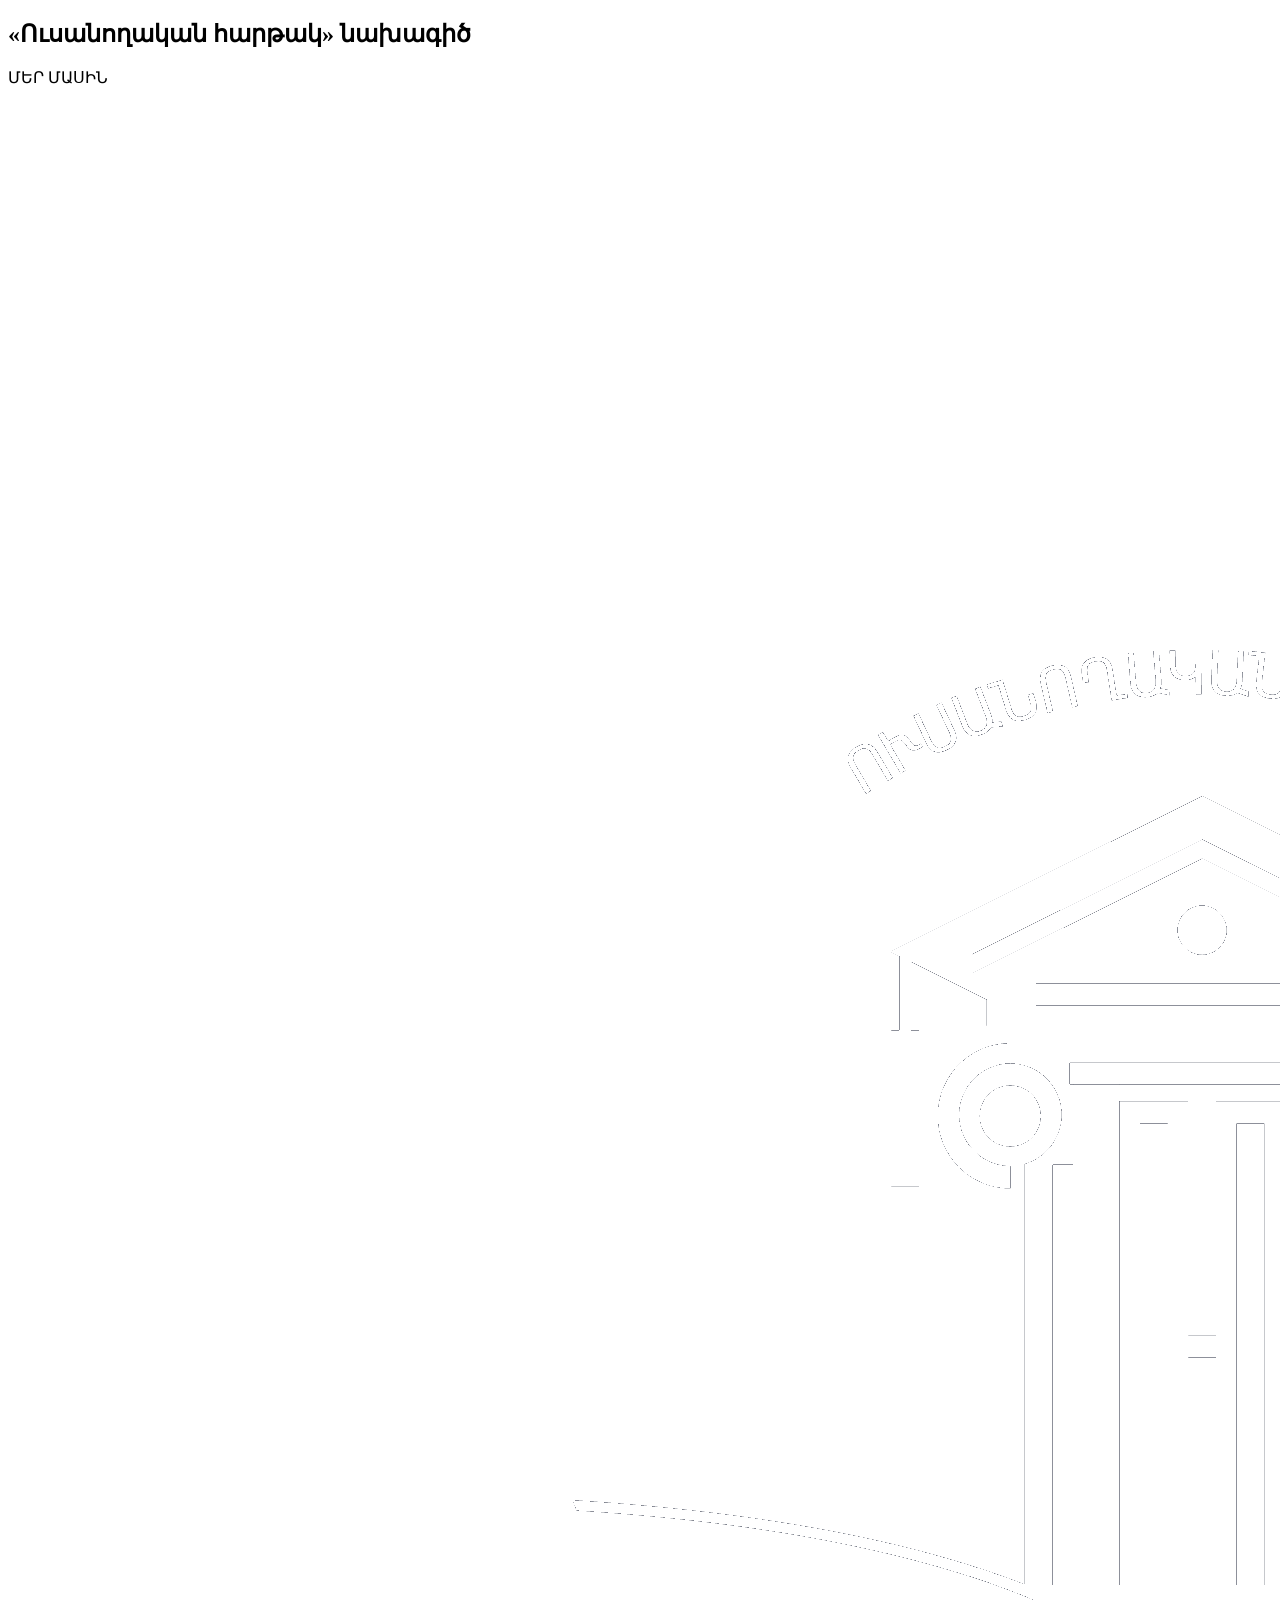
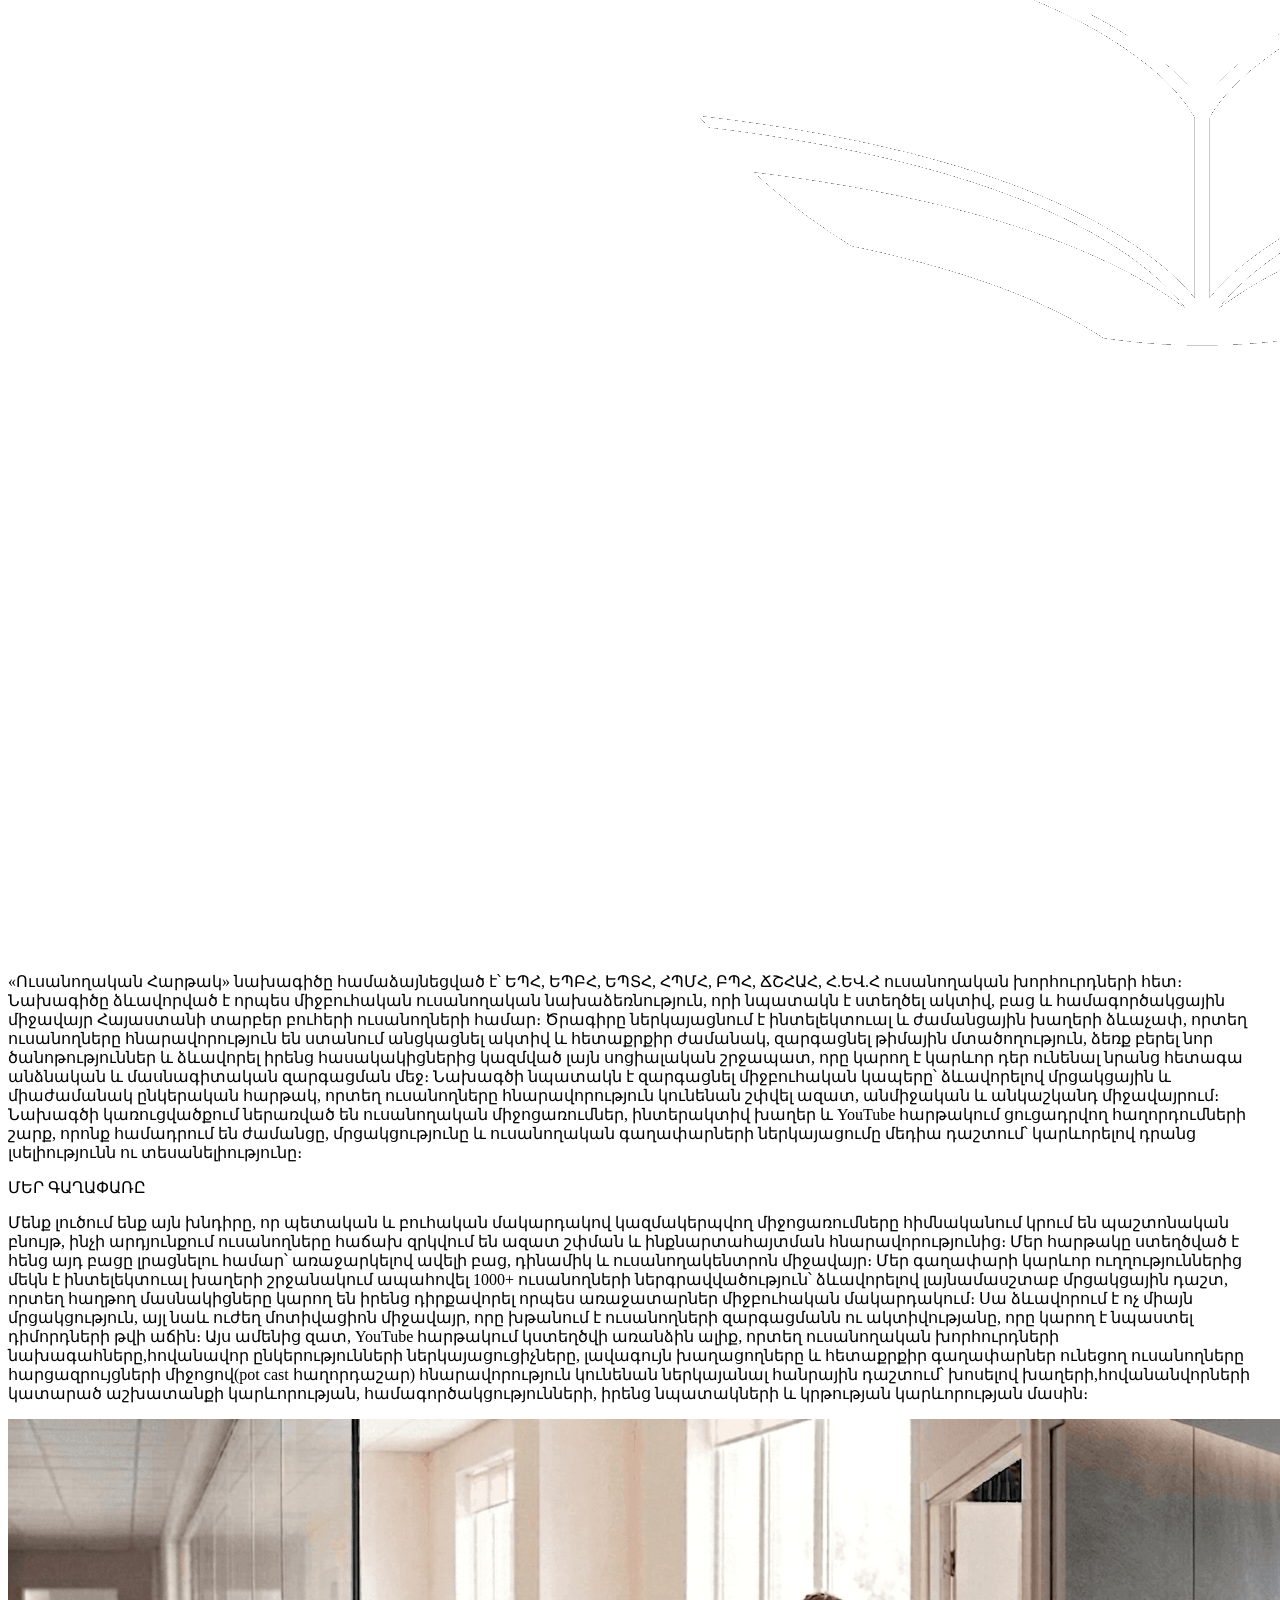
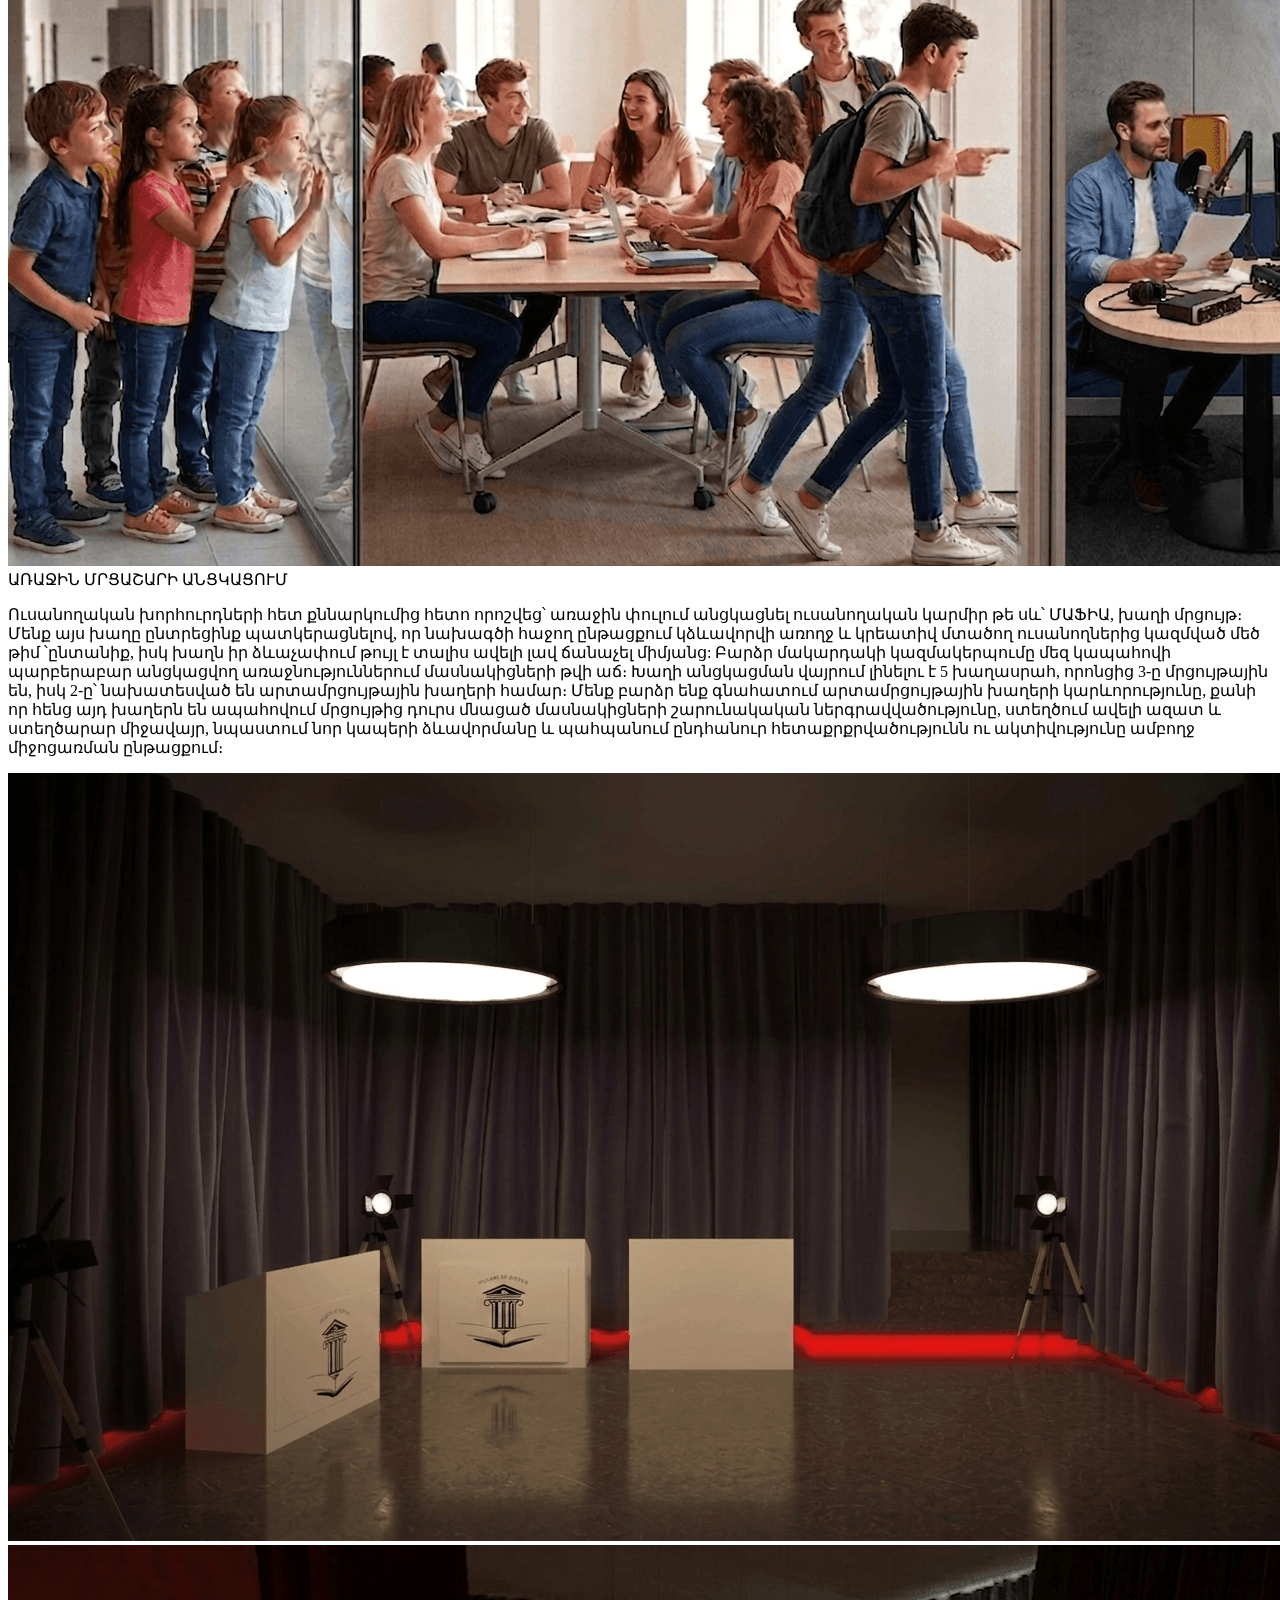
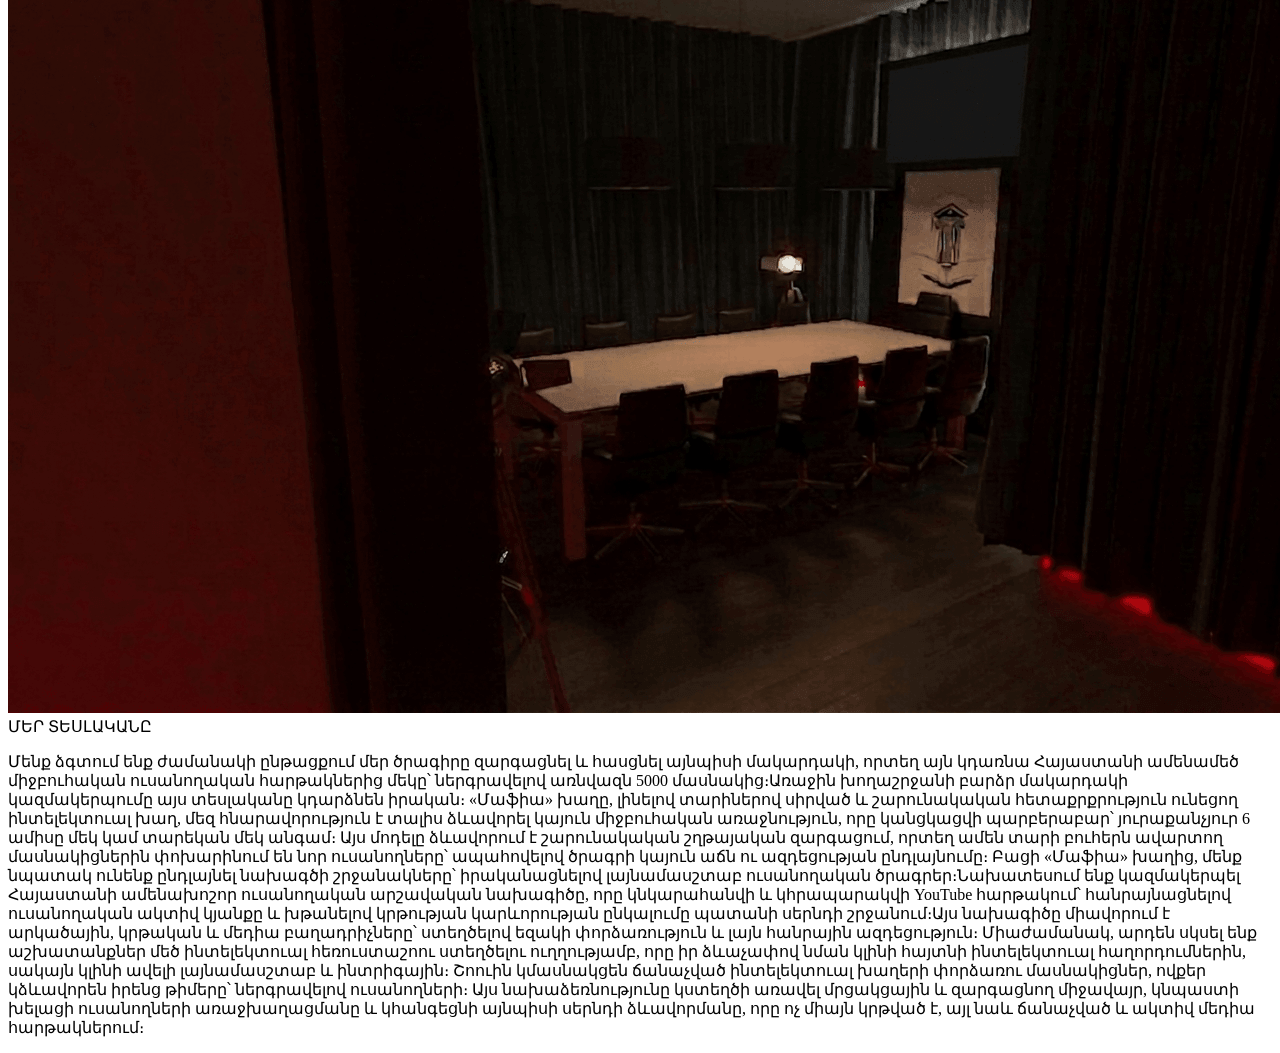
==== commit 4d2faeb6: "Remove outdated game order sections and streamline content in index.html" ====
--- a/src/index.html
+++ b/src/index.html
@@ -124,30 +124,18 @@
                                 մրցույթ։ Մենք այս խաղը ընտրեցինք պատկերացնելով, որ նախագծի հաջող ընթացքում կձևավորվի
                                 առողջ և կրեատիվ մտածող ուսանողներից
                                 կազմված մեծ թիմ ՝ընտանիք, իսկ խաղն իր ձևաչափում թույլ է տալիս ավելի լավ ճանաչել միմյանց:
-                                Խաղերը անցկացվում են մեր վարձակալած բնակարանում որը գտնվում է Սարմեն 16/2 հասցեում
-                                (Կասկադ)։ Մենք կարևորում ենք
-                                բնակարանի հասցեի հասանելիությունը, խաղային դիզայնի ապահովումը և հարմարավետությունը,
-                                որպեսզի ուսանողները կարողանան
-                                ամբողջությամբ կլանվել խաղով։ Բարձր մակարդակի կազմակերպումը մեզ կապահովի պարբերաբար
+                                Բարձր մակարդակի կազմակերպումը մեզ կապահովի պարբերաբար
                                 անցկացվող առաջնություններում
-                                մասնակիցների թվի աճ։ Հովանավորների կողմից առաջարկի հաստատումից հետո մեր թիմը կսկսի մեծ
-                                գովազդային արշավ,որին կմիանան նաև
-                                ուսխորհուրդները՝ իրենց և բուհերի սոցիալական էջերում հրապարակումներ անելով ծրագրի լայն
-                                տարածման համար:
-                                Բնակարանում լինելու է 5 խաղասրահ, որոնցից 3-ը մրցույթային են, իսկ 2-ը՝ նախատեսված են
+                                մասնակիցների թվի աճ։ Խաղի անցկացման վայրում լինելու է 5 խաղասրահ, որոնցից 3-ը
+                                մրցույթային են, իսկ
+                                2-ը՝ նախատեսված են
                                 արտամրցույթային խաղերի համար։ Մենք
                                 բարձր ենք գնահատում արտամրցույթային խաղերի կարևորությունը, քանի որ հենց այդ խաղերն են
                                 ապահովում մրցույթից դուրս մնացած
                                 մասնակիցների շարունակական ներգրավվածությունը, ստեղծում ավելի ազատ և ստեղծարար միջավայր,
                                 նպաստում նոր կապերի ձևավորմանը և
                                 պահպանում ընդհանուր հետաքրքրվածությունն ու ակտիվությունը ամբողջ միջոցառման ընթացքում։
-                                Միաժամանակ, այս ձևաչափը
-                                հովանավորներին տալիս է բացառիկ հնարավորություն երկար ժամանակով անմիջական կապ հաստատել
-                                այդ մասնակիցների հետ՝
-                                ներկայացնելով իրենց ծառայությունները ճիշտ պահին և միջավայրում, ինչի արդյունքում
-                                էականորեն բարձրանում է
-                                հավանականությունը, որ ուսանողները կդառնան իրենց ընկերության իրական և երկարաժամկետ
-                                հաճախորդներ։</p>
+                            </p>
                         </div>
 
                         <div class="stack-section__images" data-animate="animate__fadeInRight">
@@ -177,12 +165,7 @@
                                 շարունակական հետաքրքրություն
                                 ունեցող ինտելեկտուալ խաղ, մեզ հնարավորություն է տալիս ձևավորել կայուն միջբուհական
                                 առաջնություն, որը կանցկացվի
-                                պարբերաբար՝ յուրաքանչյուր 6 ամիսը մեկ կամ տարեկան մեկ անգամ։
-                                Մեր տեսլականի կարևոր բաղադրիչներից է հովանավորների հետ արդյունավետ և երկարաժամկետ
-                                համագործակցությունը․ ստեղծելով ակտիվ և
-                                ներգրավված միջավայր՝ մենք հնարավորություն ենք տալիս ուսանողներին ծանոթանալ հովանավոր
-                                ընկերությունների ծառայություններին
-                                և ժամանակի ընթացքում դառնալ նրանց հավատարիմ հաճախորդներ։ Այս մոդելը ձևավորում է
+                                պարբերաբար՝ յուրաքանչյուր 6 ամիսը մեկ կամ տարեկան մեկ անգամ։ Այս մոդելը ձևավորում է
                                 շարունակական շղթայական զարգացում, որտեղ
                                 ամեն տարի բուհերն ավարտող մասնակիցներին փոխարինում են նոր ուսանողները՝ ապահովելով ծրագրի
                                 կայուն աճն ու ազդեցության
@@ -211,129 +194,6 @@
                     </div>
                 </div>
             </section>
-
-            <!-- ── Order of the Game 1 ──────────────────────── -->
-            <section class="stack-section" id="order-of-game" aria-label="Order of the Game">
-                <div class="container">
-                    <span class="stack-section__label">ԽԱՂԻ ԿԱՐԳԸ (փաթեթ 1)</span>
-                    <div class="stack-section__inner">
-                        <div class="stack-section__body" data-animate="animate__fadeInUp">
-                            <p class="stack-section__text">
-                                <strong>
-                                    Մեր Telegram-յան խմբում գրանցվում են ՀՀ բոլոր բուհերից 1000 մասնակից:
-                                </strong>
-                                <br />
-                                <br />
-                                <strong>
-                                    Բոլոր խաղերը կգնահատվեն ժյուրիի անդամների կողմից՝ ՀՀ վաստակավոր արտիստ,
-                                    <span class="img-tooltip">Իռա Հարությունյան-ի<img class="img-tooltip__image"
-                                            src="./assets/images/judge_photo.png" alt="Իռա Հարությունյան" /></span>
-                                    ղեկավարությամբ։
-                                </strong>
-                                <br />
-                                <br />
-                                <strong>
-                                    Մեր SMM թիմը բոլոր խաղերի ընթացքում, առանց բացառության, կնկարահանի յուրաքանչյուր
-                                    ուսանողի խաղային գործընթացը, ինչպես նաև
-                                    ուսանող-հովանավոր անմիջական շփումները։ Այս մոտեցումը յուրաքանչյուր մասնակցի
-                                    հնարավորություն կտա իրեն զգալ կարևոր և
-                                    գնահատված, միաժամանակ ձևավորելով հովանավորի հետ դրական, հիշվող և երկարաժամկետ կապ։
-                                </strong>
-                                <br />
-                                <br />
-                                <strong>
-                                    Ընդհանուր խաղերի թիվը կլինի 546-ը։
-                                </strong>
-                                <br />
-                                <strong>Մրցաշարը կտևի հունիսի 20-ից հուլիսի 10-ը:</strong>
-                                <br />
-                                <strong>1000 մասնակցի միջև խաղերը բաշխվում են հետևյալ կարգով՝</strong>
-                            </p>
-                            <p class="stack-section__text">
-                                Փուլ առաջին՝ 1000 մասնակիցները կբաժանվեն 100 խմբի 10-ական մասնակիցներով, յուրաքանչյուր
-                                մասնակից կունենա 3 խաղի
-                                հնարավորություն։
-                                Երկրորդ փուլ կանցնեն ամենաբարձր միավորներ վաստակած 500 մասնակիցներ։
-                            </p>
-                            <p class="stack-section__text">
-                                Փուլ երկրորդ՝ 500 մասնակիցները կբաժանվեն 50 խմբի 10-ական մասնակիցներով, այս փուլում
-                                նույնպես յուրաքանչյուր մասնակից
-                                կմասնակցի 3 խաղի, իսկ արդեն հաջորդ փուլ կանցնեն մասնակիցներից ընդհամենը 200-ը։
-                            </p>
-                            <p class="stack-section__text">
-                                Փուլ երրորդ՝ խաղում մնացած 200 մասնակիցները կբաժանվեն 20 խմբի 10-ական մասնակիցներով,
-                                որոնք կխաղան 3-ական խաղ։ Հաջորդ
-                                փուլ կանցնեն լավագույն արդյունք ցույց տված 80 մասնակիցները։
-                            </p>
-                            <p class="stack-section__text">
-                                Փուլ չորրորդ՝ սա արդեն ¼ եզրափակիչ փուլն է, որտեղից էլ սրվում է պայքարը մասնակիցների
-                                միջև դեպի բաղձալի կիսաեզրափակիչ
-                                փուլ։ Այս փուլում 80 մասնակիցները կբաժանվեն 8 խմբի 10-ական մասնակիցներով, այս փուլում
-                                նույնպես յուրաքանչյուր մասնակից
-                                կմասնակցի 3 խաղի։ Ամենաբարձր միավորներ հավաքած 30 մասնակիցները կանցնեն վճռորոշ ՝
-                                կիսաեզրափակիչ փուլ։
-                            </p>
-                            <p class="stack-section__text">
-                                Փուլ հինգերորդ՝ կիսաեզրափակիչ փուլ։ Այս փուլում արդեն կսկսվեն նկարահանումները,
-                                յուրաքանչյույր մասնակից կունենա ծրագրի
-                                մասին իր կարծիքը հայտնելու հնարավորություն։ Կիսաեզրափակչի 30 մասնակիցները կբաժանվեն 3
-                                խմբի 10-ական մասնակիցներով, այս
-                                փուլում նույնպես յուրաքանչյուր մասնակից կունենա 3 խաղ խաղալու հնարավորություն։ Լավագույն
-                                արդյուներ գրանցած 10
-                                մասնակիցները կանցնեն ԵԶՐԱՓԱԿԻՉ որի յուրաքանչյուր խաղացող կհամարվի հաղթող և կներկայացվի
-                                առավել խոշոր մրցանակների։
-                            </p>
-                            <p class="stack-section__text">
-                                ԵԶՐԱՓԱԿԻՉ ՓՈՒԼ ՝ լավագույն 10 մասնակիցնրը կխաղան 3 եզրափակիչ խաղ առաջինից մինչև 10-րդ
-                                հորիզոնականները պարզելու համար։
-                            </p>
-                        </div>
-
-                    </div>
-                </div>
-            </section>
-
-            <!-- ── Order of the Game 2 ──────────────────────── -->
-            <section class="order-of-game-2 stack-section stack-section--side" id="order-of-game-2"
-                aria-label="Order of the Game 2">
-                <div class="container">
-                    <span class="stack-section__label">ԽԱՂԻ ԿԱՐԳԸ (փաթեթ 2)</span>
-                    <div class="stack-section__inner">
-
-                        <div class="stack-section__body" data-animate="animate__fadeInLeft">
-                            <p class="stack-section__text">
-                                Նույնությամբ առաջին 5 փուլերը (տես փաթեթ 1)
-                                Եզրափակիչ փուլը կանցկացվի մեծ երեկույթի (evening party) ձևաչափով՝ (առանձնատուն +
-                                նկարաանում) բացօդյա հատվածում։
-                                Մասնակիցները և հյուրերը կլինեն շուրջ 200 ուսանողներ, հովանավորներ և այլ հրավիրված
-                                անձինք։
-                                Երեկոն կվարեն հայտնի հաղորդավարներ, կլինի DJ և հյուրասիրություն։ Երեկոյի ընթացքում բոլոր
-                                հյուրերին մեծ էկրաններով ուղիղ
-                                հեռարձակմամբ կցուցադրվեն եզրափակիչ 3 խաղերը։
-                                Այս տարբերակում խաղերի նկարահանումը կիրականացվի պրոֆեսիոնալ մակարդակով։Կկատարվի նաև
-                                ամբողջ միջոցառման ընդհանուր
-                                նկարահանում, որը հետագայում կհրապարակվի մեր YouTube ալիքում։
-                            </p>
-                            <p class='stack-section__text'>
-                                Այս համագործակցությունը կապահովի լայնածավալ և շոշափելի PR ազդեցություն՝ ամրապնդելով
-                                բրենդի դիրքավորումը ուսանողական
-                                լսարանի շրջանում։ Նախագիծը կձևավորի բարձր ճանաչելիություն, ակտիվ ներգրավվածություն և
-                                երկարաժամկետ կապ երիտասարդ լսարանի
-                                հետ՝ միաժամանակ ստեղծելով ամուր հիմք, որպեսզի հաջորդ ընթացքում
-                                նախաձեռնությունը ներգրավի էապես ավելի մեծ թվով
-                                մասնակիցների և ձեռք բերի ավելի լայն հանրային արձագանք։
-                                Այս նախագիծը ստեղծում է այնպիսի միջավայր, որտեղ ուսանողները ոչ թե պարզապես տեսնում են
-                                հովանավորին, այլ սկսում են օգտվել
-                                ծառայություններից և դառնում երկարաժամկետ բաժանորդներ
-                            </p>
-                        </div>
-
-                        <div class="stack-section__images" data-animate="animate__fadeInRight">
-                            <img class="stack-section__image" src="./assets/images/game_intro.png" alt="game_intro" />
-                        </div>
-                    </div>
-                </div>
-            </section>
         </main>
     </div>
 </body>
